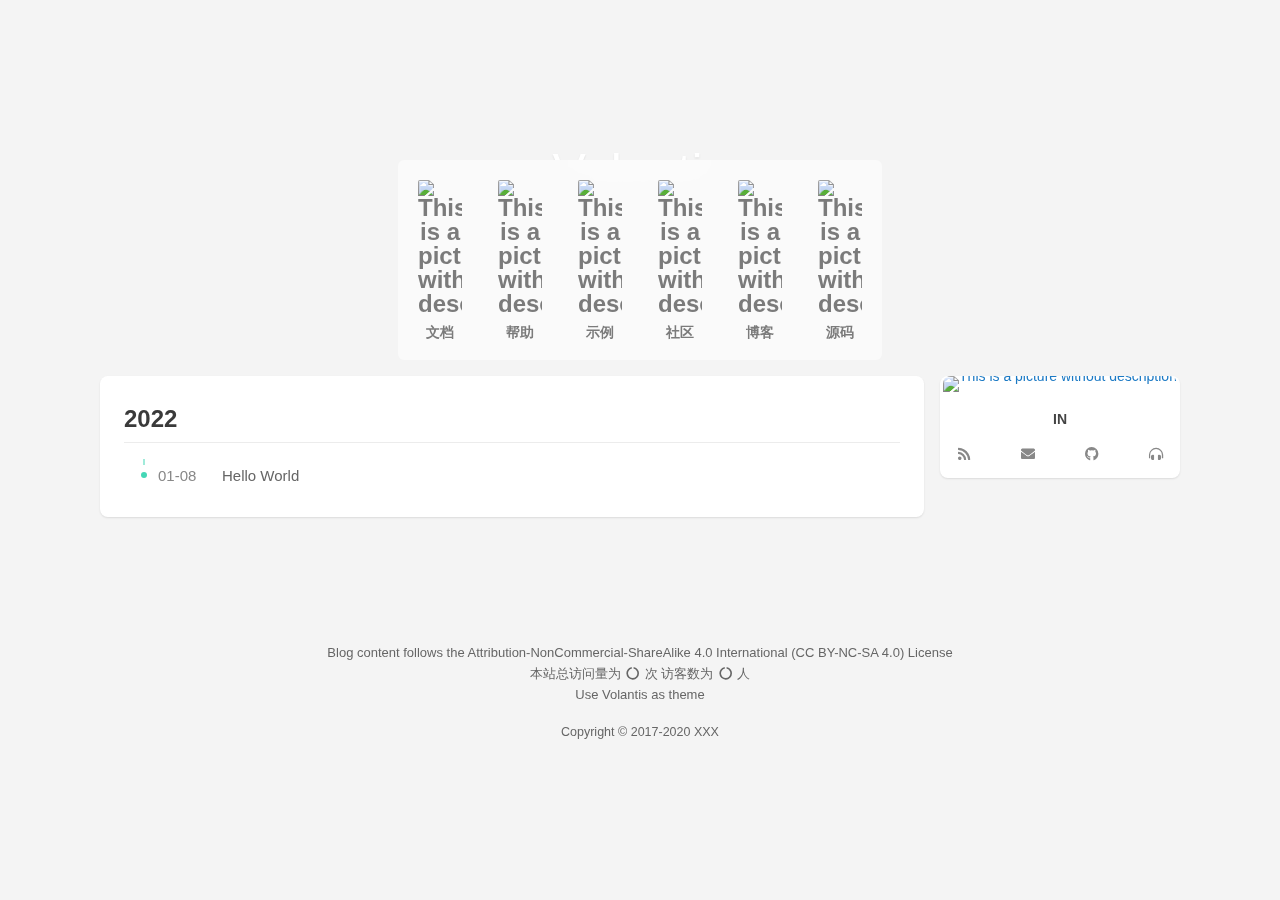
==== archives/index.html @ b6ca7eca "Site updated: 2022-01-08 17:23:21" ====
<!DOCTYPE html>
<html lang="en">
    <head hexo-theme='https://github.com/volantis-x/hexo-theme-volantis/tree/5.0.0-alpha.5'>
  <meta name="generator" content="Hexo 6.0.0">
  <meta charset="utf-8">
  <!-- SEO相关 -->
  <meta name="robots" content="noindex,follow">
  <link rel="canonical" href="http://example.com/archives/"/>
  <!-- 渲染优化 -->
  <meta http-equiv='x-dns-prefetch-control' content='on' />
  <link rel='dns-prefetch' href='https://cdn.jsdelivr.net'>
  <link rel="preconnect" href="https://cdn.jsdelivr.net" crossorigin>
  <meta name="renderer" content="webkit">
  <meta name="force-rendering" content="webkit">
  <meta http-equiv="X-UA-Compatible" content="IE=Edge,chrome=1">
  <meta name="HandheldFriendly" content="True" >
  <meta name="apple-mobile-web-app-capable" content="yes">
  <meta name="viewport" content="width=device-width, initial-scale=1, maximum-scale=5">
  <meta content="IN" name="application-name">
  <meta content="IN" name="apple-mobile-web-app-title">
  <meta content="black-translucent" name="apple-mobile-web-app-status-bar-style">
  <meta content="telephone=no" name="format-detection">
  <link rel="preload" href="/css/style.css?time=1641633797683" as="style">
  <link rel="preload" href="https://cdn.jsdelivr.net/gh/volantis-x/cdn-fonts/VarelaRound/VarelaRound-Regular.ttf" as="font" type="font/ttf" crossorigin="anonymous">
<link rel="preload" href="https://cdn.jsdelivr.net/gh/volantis-x/cdn-fonts/UbuntuMono/UbuntuMono-Regular.ttf" as="font" type="font/ttf" crossorigin="anonymous">

  <!-- 页面元数据 -->
  <title>Archive - IN</title>
  <meta name="keywords" content="null">
  <meta property="og:type" content="website">
<meta property="og:title" content="IN">
<meta property="og:url" content="http://example.com/archives/index.html">
<meta property="og:site_name" content="IN">
<meta property="og:locale" content="en_US">
<meta property="og:image" content="https://cdn.jsdelivr.net/gh/volantis-x/cdn-org/blog/favicon/android-chrome-192x192.png">
<meta property="article:author" content="John Doe">
<meta name="twitter:card" content="summary">
<meta name="twitter:image" content="https://cdn.jsdelivr.net/gh/volantis-x/cdn-org/blog/favicon/android-chrome-192x192.png">
  <!-- feed -->
  <!-- import meta -->
  <!-- link -->
  <!-- import link -->
  <style>
    /* 首屏样式 */
    #safearea {
  display: none;
}
/* 
  * Workaround for Chrome bug, part 1
  * Chunk rendering for all but the first article.
  * /layout/_partial/scripts/content-visibility-scroll-fix.ejs
*/
.post-story + .post-story,
article + article,
.post-wrapper + .post-wrapper {
  content-visibility: auto;
  contain-intrinsic-size: 10px 500px;
}
:root {
  --color-site-body: #f4f4f4;
  --color-site-bg: #f4f4f4;
  --color-site-inner: #fff;
  --color-site-footer: #666;
  --color-card: #fff;
  --color-text: #444;
  --color-block: #f6f6f6;
  --color-inlinecode: #c74f00;
  --color-codeblock: #fff7ea;
  --color-h1: #3a3a3a;
  --color-h2: #3a3a3a;
  --color-h3: #333;
  --color-h4: #444;
  --color-h5: #555;
  --color-h6: #666;
  --color-p: #444;
  --color-list: #666;
  --color-list-hl: #36ac91;
  --color-meta: #888;
  --color-read-bkg: #e0d8c8;
  --color-read-post: #f8f1e2;
}
* {
  box-sizing: border-box;
  -webkit-box-sizing: border-box;
  -moz-box-sizing: border-box;
  outline: none;
  margin: 0;
  padding: 0;
}
html {
  color: var(--color-text);
  width: 100%;
  height: 100%;
  font-family: UbuntuMono, "Varela Round", "PingFang SC", "Microsoft YaHei", Helvetica, Arial, Menlo, Monaco, monospace, sans-serif;
  font-size: 16px;
}
html >::-webkit-scrollbar {
  height: 4px;
  width: 4px;
}
html >::-webkit-scrollbar-track-piece {
  background: transparent;
}
html >::-webkit-scrollbar-thumb {
  background: #44d7b6;
  cursor: pointer;
  border-radius: 2px;
  -webkit-border-radius: 2px;
}
html >::-webkit-scrollbar-thumb:hover {
  background: #ff5722;
}
body {
  background-color: var(--color-site-body);
  text-rendering: optimizelegibility;
  -webkit-tap-highlight-color: rgba(0,0,0,0);
  line-height: 1.6;
  -webkit-text-size-adjust: 100%;
  -ms-text-size-adjust: 100%;
}
body.modal-active {
  overflow: hidden;
}
@media screen and (max-width: 680px) {
  body.modal-active {
    position: fixed;
    top: 0;
    right: 0;
    bottom: 0;
    left: 0;
  }
}
a {
  color: #1b79c4;
  cursor: pointer;
  text-decoration: none;
  transition: all 0.28s ease;
  -webkit-transition: all 0.28s ease;
  -khtml-transition: all 0.28s ease;
  -moz-transition: all 0.28s ease;
  -o-transition: all 0.28s ease;
  -ms-transition: all 0.28s ease;
}
a:hover {
  color: #ff5722;
}
a:active,
a:hover {
  outline: 0;
}
ul,
ol {
  padding-left: 0;
}
ul li,
ol li {
  list-style: none;
}
header {
  display: -webkit-box /* OLD - iOS 6-, Safari 3.1-6 */;
  display: -moz-box /* OLD - Firefox 19- (buggy but mostly works) */;
  display: block;
}
img {
  border: 0;
  background: none;
  max-width: 100%;
}
svg:not(:root) {
  overflow: hidden;
}
hr {
  -moz-box-sizing: content-box;
  box-sizing: content-box;
  -webkit-box-sizing: content-box;
  -moz-box-sizing: content-box;
  height: 0;
  border: 0;
  border-radius: 1px;
  -webkit-border-radius: 1px;
  border-bottom: 1px solid rgba(68,68,68,0.1);
}
button,
input {
  color: inherit;
  font: inherit;
  margin: 0;
}
button {
  overflow: visible;
  text-transform: none;
  -webkit-appearance: button;
  cursor: pointer;
}
@supports (backdrop-filter: blur(20px)) {
  .blur {
    background: rgba(255,255,255,0.9) !important;
    backdrop-filter: saturate(200%) blur(20px);
  }
}
.shadow {
  box-shadow: 0 1px 2px 0px rgba(0,0,0,0.1);
  -webkit-box-shadow: 0 1px 2px 0px rgba(0,0,0,0.1);
}
.shadow.floatable {
  transition: all 0.28s ease;
  -webkit-transition: all 0.28s ease;
  -khtml-transition: all 0.28s ease;
  -moz-transition: all 0.28s ease;
  -o-transition: all 0.28s ease;
  -ms-transition: all 0.28s ease;
}
.shadow.floatable:hover {
  box-shadow: 0 2px 4px 0px rgba(0,0,0,0.1), 0 4px 8px 0px rgba(0,0,0,0.1), 0 8px 16px 0px rgba(0,0,0,0.1);
  -webkit-box-shadow: 0 2px 4px 0px rgba(0,0,0,0.1), 0 4px 8px 0px rgba(0,0,0,0.1), 0 8px 16px 0px rgba(0,0,0,0.1);
}
#l_cover {
  min-height: 64px;
}
.cover-wrapper {
  top: 0;
  left: 0;
  max-width: 100%;
  height: 100vh;
  display: -webkit-box /* OLD - iOS 6-, Safari 3.1-6 */;
  display: -moz-box /* OLD - Firefox 19- (buggy but mostly works) */;
  display: -ms-flexbox /* TWEENER - IE 10 */;
  display: -webkit-flex /* NEW - Chrome */;
  display: flex /* NEW, Spec - Opera 12.1, Firefox 20+ */;
  display: flex;
  flex-wrap: nowrap;
  -webkit-flex-wrap: nowrap;
  -khtml-flex-wrap: nowrap;
  -moz-flex-wrap: nowrap;
  -o-flex-wrap: nowrap;
  -ms-flex-wrap: nowrap;
  -webkit-box-direction: normal;
  -moz-box-direction: normal;
  -webkit-box-orient: vertical;
  -moz-box-orient: vertical;
  -webkit-flex-direction: column;
  -ms-flex-direction: column;
  flex-direction: column;
  align-items: center;
  align-self: center;
  align-content: center;
  color: var(--color-site-inner);
  padding: 0 16px;
  user-select: none;
  -webkit-user-select: none;
  -moz-user-select: none;
  -ms-user-select: none;
  position: relative;
  overflow: hidden;
  margin-bottom: -100px;
}
.cover-wrapper .cover-bg {
  position: absolute;
  width: 100%;
  height: 100%;
  background-position: center;
  background-size: cover;
  -webkit-background-size: cover;
  -moz-background-size: cover;
}
.cover-wrapper .cover-bg.lazyload:not(.loaded) {
  opacity: 0;
  -webkit-opacity: 0;
  -moz-opacity: 0;
}
.cover-wrapper .cover-bg.lazyload.loaded {
  animation-delay: 0s;
  animation-duration: 0.5s;
  animation-fill-mode: forwards;
  animation-timing-function: ease-out;
  animation-name: fadeIn;
}
@-moz-keyframes fadeIn {
  0% {
    opacity: 0;
    -webkit-opacity: 0;
    -moz-opacity: 0;
    filter: blur(12px);
    transform: scale(1.02);
    -webkit-transform: scale(1.02);
    -khtml-transform: scale(1.02);
    -moz-transform: scale(1.02);
    -o-transform: scale(1.02);
    -ms-transform: scale(1.02);
  }
  100% {
    opacity: 1;
    -webkit-opacity: 1;
    -moz-opacity: 1;
  }
}
@-webkit-keyframes fadeIn {
  0% {
    opacity: 0;
    -webkit-opacity: 0;
    -moz-opacity: 0;
    filter: blur(12px);
    transform: scale(1.02);
    -webkit-transform: scale(1.02);
    -khtml-transform: scale(1.02);
    -moz-transform: scale(1.02);
    -o-transform: scale(1.02);
    -ms-transform: scale(1.02);
  }
  100% {
    opacity: 1;
    -webkit-opacity: 1;
    -moz-opacity: 1;
  }
}
@-o-keyframes fadeIn {
  0% {
    opacity: 0;
    -webkit-opacity: 0;
    -moz-opacity: 0;
    filter: blur(12px);
    transform: scale(1.02);
    -webkit-transform: scale(1.02);
    -khtml-transform: scale(1.02);
    -moz-transform: scale(1.02);
    -o-transform: scale(1.02);
    -ms-transform: scale(1.02);
  }
  100% {
    opacity: 1;
    -webkit-opacity: 1;
    -moz-opacity: 1;
  }
}
@keyframes fadeIn {
  0% {
    opacity: 0;
    -webkit-opacity: 0;
    -moz-opacity: 0;
    filter: blur(12px);
    transform: scale(1.02);
    -webkit-transform: scale(1.02);
    -khtml-transform: scale(1.02);
    -moz-transform: scale(1.02);
    -o-transform: scale(1.02);
    -ms-transform: scale(1.02);
  }
  100% {
    opacity: 1;
    -webkit-opacity: 1;
    -moz-opacity: 1;
  }
}
.cover-wrapper .cover-body {
  z-index: 1;
  position: relative;
  width: 100%;
  height: 100%;
}
.cover-wrapper#full {
  height: calc(100vh + 100px);
  padding-bottom: 100px;
}
.cover-wrapper#half {
  max-height: 640px;
  min-height: 400px;
  height: calc(36vh - 64px + 200px);
}
.cover-wrapper #scroll-down {
  width: 100%;
  height: 64px;
  position: absolute;
  bottom: 100px;
  text-align: center;
  cursor: pointer;
}
.cover-wrapper #scroll-down .scroll-down-effects {
  color: #fff;
  font-size: 24px;
  line-height: 64px;
  position: absolute;
  width: 24px;
  left: calc(50% - 12px);
  text-shadow: 0 1px 2px rgba(0,0,0,0.1);
  animation: scroll-down-effect 1.5s infinite;
  -webkit-animation: scroll-down-effect 1.5s infinite;
  -khtml-animation: scroll-down-effect 1.5s infinite;
  -moz-animation: scroll-down-effect 1.5s infinite;
  -o-animation: scroll-down-effect 1.5s infinite;
  -ms-animation: scroll-down-effect 1.5s infinite;
}
@-moz-keyframes scroll-down-effect {
  0% {
    top: 0;
    opacity: 1;
    -webkit-opacity: 1;
    -moz-opacity: 1;
  }
  50% {
    top: -16px;
    opacity: 0.4;
    -webkit-opacity: 0.4;
    -moz-opacity: 0.4;
  }
  100% {
    top: 0;
    opacity: 1;
    -webkit-opacity: 1;
    -moz-opacity: 1;
  }
}
@-webkit-keyframes scroll-down-effect {
  0% {
    top: 0;
    opacity: 1;
    -webkit-opacity: 1;
    -moz-opacity: 1;
  }
  50% {
    top: -16px;
    opacity: 0.4;
    -webkit-opacity: 0.4;
    -moz-opacity: 0.4;
  }
  100% {
    top: 0;
    opacity: 1;
    -webkit-opacity: 1;
    -moz-opacity: 1;
  }
}
@-o-keyframes scroll-down-effect {
  0% {
    top: 0;
    opacity: 1;
    -webkit-opacity: 1;
    -moz-opacity: 1;
  }
  50% {
    top: -16px;
    opacity: 0.4;
    -webkit-opacity: 0.4;
    -moz-opacity: 0.4;
  }
  100% {
    top: 0;
    opacity: 1;
    -webkit-opacity: 1;
    -moz-opacity: 1;
  }
}
@keyframes scroll-down-effect {
  0% {
    top: 0;
    opacity: 1;
    -webkit-opacity: 1;
    -moz-opacity: 1;
  }
  50% {
    top: -16px;
    opacity: 0.4;
    -webkit-opacity: 0.4;
    -moz-opacity: 0.4;
  }
  100% {
    top: 0;
    opacity: 1;
    -webkit-opacity: 1;
    -moz-opacity: 1;
  }
}
.cover-wrapper .cover-body {
  margin-top: 64px;
  margin-bottom: 100px;
}
.cover-wrapper .cover-body,
.cover-wrapper .cover-body .top,
.cover-wrapper .cover-body .bottom {
  display: -webkit-box /* OLD - iOS 6-, Safari 3.1-6 */;
  display: -moz-box /* OLD - Firefox 19- (buggy but mostly works) */;
  display: -ms-flexbox /* TWEENER - IE 10 */;
  display: -webkit-flex /* NEW - Chrome */;
  display: flex /* NEW, Spec - Opera 12.1, Firefox 20+ */;
  display: flex;
  -webkit-box-direction: normal;
  -moz-box-direction: normal;
  -webkit-box-orient: vertical;
  -moz-box-orient: vertical;
  -webkit-flex-direction: column;
  -ms-flex-direction: column;
  flex-direction: column;
  align-items: center;
  justify-content: center;
  -webkit-justify-content: center;
  -khtml-justify-content: center;
  -moz-justify-content: center;
  -o-justify-content: center;
  -ms-justify-content: center;
  max-width: 100%;
}
.cover-wrapper .cover-body .bottom {
  margin-top: 32px;
}
.cover-wrapper .cover-body .title {
  font-family: "Varela Round", "PingFang SC", "Microsoft YaHei", Helvetica, Arial, Helvetica, monospace;
  font-size: 3.125rem;
  line-height: 1.2;
  text-shadow: 0 1px 2px rgba(0,0,0,0.1);
}
.cover-wrapper .cover-body .subtitle {
  font-size: 20px;
}
.cover-wrapper .cover-body .logo {
  max-height: 120px;
  max-width: calc(100% - 4 * 16px);
}
@media screen and (min-height: 1024px) {
  .cover-wrapper .cover-body .title {
    font-size: 3rem;
  }
  .cover-wrapper .cover-body .subtitle {
    font-size: 1.05rem;
  }
  .cover-wrapper .cover-body .logo {
    max-height: 150px;
  }
}
.cover-wrapper .cover-body .m_search {
  position: relative;
  max-width: calc(100% - 16px);
  width: 320px;
  vertical-align: middle;
}
.cover-wrapper .cover-body .m_search .form {
  position: relative;
  display: -webkit-box /* OLD - iOS 6-, Safari 3.1-6 */;
  display: -moz-box /* OLD - Firefox 19- (buggy but mostly works) */;
  display: block;
  width: 100%;
}
.cover-wrapper .cover-body .m_search .icon,
.cover-wrapper .cover-body .m_search .input {
  transition: all 0.28s ease;
  -webkit-transition: all 0.28s ease;
  -khtml-transition: all 0.28s ease;
  -moz-transition: all 0.28s ease;
  -o-transition: all 0.28s ease;
  -ms-transition: all 0.28s ease;
}
.cover-wrapper .cover-body .m_search .icon {
  position: absolute;
  display: -webkit-box /* OLD - iOS 6-, Safari 3.1-6 */;
  display: -moz-box /* OLD - Firefox 19- (buggy but mostly works) */;
  display: block;
  line-height: 2.5rem;
  width: 32px;
  top: 0;
  left: 5px;
  color: rgba(68,68,68,0.75);
}
.cover-wrapper .cover-body .m_search .input {
  display: -webkit-box /* OLD - iOS 6-, Safari 3.1-6 */;
  display: -moz-box /* OLD - Firefox 19- (buggy but mostly works) */;
  display: block;
  height: 2.5rem;
  width: 100%;
  box-shadow: none;
  -webkit-box-shadow: none;
  box-sizing: border-box;
  -webkit-box-sizing: border-box;
  -moz-box-sizing: border-box;
  font-size: 0.875rem;
  -webkit-appearance: none;
  padding-left: 36px;
  border-radius: 1.4rem;
  -webkit-border-radius: 1.4rem;
  background: rgba(255,255,255,0.6);
  backdrop-filter: blur(10px);
  border: none;
  color: var(--color-text);
}
@media screen and (max-width: 500px) {
  .cover-wrapper .cover-body .m_search .input {
    padding-left: 36px;
  }
}
.cover-wrapper .cover-body .m_search .input:hover {
  background: rgba(255,255,255,0.8);
}
.cover-wrapper .cover-body .m_search .input:focus {
  background: #fff;
}
.cover-wrapper .list-h {
  display: -webkit-box /* OLD - iOS 6-, Safari 3.1-6 */;
  display: -moz-box /* OLD - Firefox 19- (buggy but mostly works) */;
  display: -ms-flexbox /* TWEENER - IE 10 */;
  display: -webkit-flex /* NEW - Chrome */;
  display: flex /* NEW, Spec - Opera 12.1, Firefox 20+ */;
  display: flex;
  -webkit-box-direction: normal;
  -moz-box-direction: normal;
  -webkit-box-orient: horizontal;
  -moz-box-orient: horizontal;
  -webkit-flex-direction: row;
  -ms-flex-direction: row;
  flex-direction: row;
  flex-wrap: wrap;
  -webkit-flex-wrap: wrap;
  -khtml-flex-wrap: wrap;
  -moz-flex-wrap: wrap;
  -o-flex-wrap: wrap;
  -ms-flex-wrap: wrap;
  align-items: stretch;
  border-radius: 4px;
  -webkit-border-radius: 4px;
  user-select: none;
  -webkit-user-select: none;
  -moz-user-select: none;
  -ms-user-select: none;
}
.cover-wrapper .list-h a {
  -webkit-box-flex: 1;
  -moz-box-flex: 1;
  -webkit-flex: 1 0;
  -ms-flex: 1 0;
  flex: 1 0;
  display: -webkit-box /* OLD - iOS 6-, Safari 3.1-6 */;
  display: -moz-box /* OLD - Firefox 19- (buggy but mostly works) */;
  display: -ms-flexbox /* TWEENER - IE 10 */;
  display: -webkit-flex /* NEW - Chrome */;
  display: flex /* NEW, Spec - Opera 12.1, Firefox 20+ */;
  display: flex;
  font-weight: 600;
}
.cover-wrapper .list-h a img {
  display: -webkit-box /* OLD - iOS 6-, Safari 3.1-6 */;
  display: -moz-box /* OLD - Firefox 19- (buggy but mostly works) */;
  display: block;
  border-radius: 2px;
  -webkit-border-radius: 2px;
  margin: 4px;
  min-width: 40px;
  max-width: 44px;
}
@media screen and (max-width: 768px) {
  .cover-wrapper .list-h a img {
    min-width: 36px;
    max-width: 40px;
  }
}
@media screen and (max-width: 500px) {
  .cover-wrapper .list-h a img {
    margin: 2px 4px;
    min-width: 32px;
    max-width: 36px;
  }
}
@media screen and (max-width: 375px) {
  .cover-wrapper .list-h a img {
    min-width: 28px;
    max-width: 32px;
  }
}
.cover-wrapper {
  max-width: 100%;
}
.cover-wrapper.search .bottom .menu {
  margin-top: 16px;
}
.cover-wrapper.search .bottom .menu .list-h a {
  white-space: nowrap;
  -webkit-box-direction: normal;
  -moz-box-direction: normal;
  -webkit-box-orient: horizontal;
  -moz-box-orient: horizontal;
  -webkit-flex-direction: row;
  -ms-flex-direction: row;
  flex-direction: row;
  align-items: baseline;
  padding: 2px;
  margin: 4px;
  color: var(--color-site-inner);
  opacity: 0.75;
  -webkit-opacity: 0.75;
  -moz-opacity: 0.75;
  text-shadow: 0 1px 2px rgba(0,0,0,0.05);
  border-bottom: 2px solid transparent;
}
.cover-wrapper.search .bottom .menu .list-h a i {
  margin-right: 4px;
}
.cover-wrapper.search .bottom .menu .list-h a p {
  font-size: 0.9375rem;
}
.cover-wrapper.search .bottom .menu .list-h a:hover,
.cover-wrapper.search .bottom .menu .list-h a.active,
.cover-wrapper.search .bottom .menu .list-h a:active {
  opacity: 1;
  -webkit-opacity: 1;
  -moz-opacity: 1;
  border-bottom: 2px solid var(--color-site-inner);
}
.cover-wrapper.dock .menu,
.cover-wrapper.featured .menu,
.cover-wrapper.focus .menu {
  border-radius: 6px;
  -webkit-border-radius: 6px;
}
.cover-wrapper.dock .menu .list-h a,
.cover-wrapper.featured .menu .list-h a,
.cover-wrapper.focus .menu .list-h a {
  -webkit-box-direction: normal;
  -moz-box-direction: normal;
  -webkit-box-orient: vertical;
  -moz-box-orient: vertical;
  -webkit-flex-direction: column;
  -ms-flex-direction: column;
  flex-direction: column;
  align-items: center;
  padding: 12px;
  line-height: 24px;
  border-radius: 4px;
  -webkit-border-radius: 4px;
  border-bottom: none;
  text-align: center;
  align-content: flex-end;
  color: rgba(68,68,68,0.7);
  font-size: 1.5rem;
}
@media screen and (max-width: 500px) {
  .cover-wrapper.dock .menu .list-h a,
  .cover-wrapper.featured .menu .list-h a,
  .cover-wrapper.focus .menu .list-h a {
    padding: 12px 8px;
  }
}
.cover-wrapper.dock .menu .list-h a i,
.cover-wrapper.featured .menu .list-h a i,
.cover-wrapper.focus .menu .list-h a i {
  margin: 8px;
}
.cover-wrapper.dock .menu .list-h a p,
.cover-wrapper.featured .menu .list-h a p,
.cover-wrapper.focus .menu .list-h a p {
  font-size: 0.875rem;
}
.cover-wrapper.dock .menu .list-h a.active,
.cover-wrapper.featured .menu .list-h a.active,
.cover-wrapper.focus .menu .list-h a.active {
  background: var(--color-card);
  backdrop-filter: none;
}
.cover-wrapper.dock .menu .list-h a.active i,
.cover-wrapper.featured .menu .list-h a.active i,
.cover-wrapper.focus .menu .list-h a.active i,
.cover-wrapper.dock .menu .list-h a.active i+p,
.cover-wrapper.featured .menu .list-h a.active i+p,
.cover-wrapper.focus .menu .list-h a.active i+p {
  color: #44d7b6;
}
.cover-wrapper.dock .menu .list-h a.active img+p,
.cover-wrapper.featured .menu .list-h a.active img+p,
.cover-wrapper.focus .menu .list-h a.active img+p {
  color: var(--color-text);
}
.cover-wrapper.dock .menu .list-h a:hover,
.cover-wrapper.featured .menu .list-h a:hover,
.cover-wrapper.focus .menu .list-h a:hover {
  background: var(--color-card);
}
.cover-wrapper.dock .top {
  margin-bottom: 48px;
}
.cover-wrapper.dock .menu {
  background: rgba(255,255,255,0.5);
  position: absolute;
  bottom: 0;
  max-width: 100%;
}
.cover-wrapper.dock .menu .list-h {
  flex-wrap: nowrap;
  -webkit-flex-wrap: nowrap;
  -khtml-flex-wrap: nowrap;
  -moz-flex-wrap: nowrap;
  -o-flex-wrap: nowrap;
  -ms-flex-wrap: nowrap;
  margin: 4px;
}
.cover-wrapper.dock .menu .list-h a+a {
  margin-left: 4px;
}
@media screen and (max-width: 500px) {
  .cover-wrapper.dock .menu .list-h {
    overflow-x: scroll;
  }
  .cover-wrapper.dock .menu .list-h::-webkit-scrollbar {
    height: 0;
    width: 0;
  }
  .cover-wrapper.dock .menu .list-h::-webkit-scrollbar-track-piece {
    background: transparent;
  }
  .cover-wrapper.dock .menu .list-h::-webkit-scrollbar-thumb {
    background: #44d7b6;
    cursor: pointer;
    border-radius: 0;
    -webkit-border-radius: 0;
  }
  .cover-wrapper.dock .menu .list-h::-webkit-scrollbar-thumb:hover {
    background: #ff5722;
  }
}
@supports (backdrop-filter: blur(20px)) {
  .cover-wrapper.dock .menu {
    background: rgba(255,255,255,0.5);
    backdrop-filter: saturate(200%) blur(20px);
  }
}
@font-face {
  font-family: 'UbuntuMono';
  src: url("https://cdn.jsdelivr.net/gh/volantis-x/cdn-fonts/UbuntuMono/UbuntuMono-Regular.ttf");
  font-weight: 'normal';
  font-style: 'normal';
  font-display: swap;
}
@font-face {
  font-family: 'Varela Round';
  src: url("https://cdn.jsdelivr.net/gh/volantis-x/cdn-fonts/VarelaRound/VarelaRound-Regular.ttf");
  font-weight: 'normal';
  font-style: 'normal';
  font-display: swap;
}
.l_header {
  position: fixed;
  z-index: 1000;
  top: 0;
  width: 100%;
  height: 64px;
  background: var(--color-card);
  box-shadow: 0 1px 2px 0px rgba(0,0,0,0.1);
  -webkit-box-shadow: 0 1px 2px 0px rgba(0,0,0,0.1);
}
.l_header.auto {
  transition: opacity 0.4s ease;
  -webkit-transition: opacity 0.4s ease;
  -khtml-transition: opacity 0.4s ease;
  -moz-transition: opacity 0.4s ease;
  -o-transition: opacity 0.4s ease;
  -ms-transition: opacity 0.4s ease;
  visibility: hidden;
}
.l_header.auto.show {
  opacity: 1 !important;
  -webkit-opacity: 1 !important;
  -moz-opacity: 1 !important;
  visibility: visible;
}
.l_header .container {
  margin-left: 16px;
  margin-right: 16px;
}
.l_header #wrapper {
  height: 100%;
  user-select: none;
  -webkit-user-select: none;
  -moz-user-select: none;
  -ms-user-select: none;
}
.l_header #wrapper .nav-main,
.l_header #wrapper .nav-sub {
  display: -webkit-box /* OLD - iOS 6-, Safari 3.1-6 */;
  display: -moz-box /* OLD - Firefox 19- (buggy but mostly works) */;
  display: -ms-flexbox /* TWEENER - IE 10 */;
  display: -webkit-flex /* NEW - Chrome */;
  display: flex /* NEW, Spec - Opera 12.1, Firefox 20+ */;
  display: flex;
  flex-wrap: nowrap;
  -webkit-flex-wrap: nowrap;
  -khtml-flex-wrap: nowrap;
  -moz-flex-wrap: nowrap;
  -o-flex-wrap: nowrap;
  -ms-flex-wrap: nowrap;
  justify-content: space-between;
  -webkit-justify-content: space-between;
  -khtml-justify-content: space-between;
  -moz-justify-content: space-between;
  -o-justify-content: space-between;
  -ms-justify-content: space-between;
  align-items: center;
}
.l_header #wrapper .nav-main {
  transition: all 0.28s ease;
  -webkit-transition: all 0.28s ease;
  -khtml-transition: all 0.28s ease;
  -moz-transition: all 0.28s ease;
  -o-transition: all 0.28s ease;
  -ms-transition: all 0.28s ease;
}
.l_header #wrapper.sub .nav-main {
  transform: translateY(-64px);
  -webkit-transform: translateY(-64px);
  -khtml-transform: translateY(-64px);
  -moz-transform: translateY(-64px);
  -o-transform: translateY(-64px);
  -ms-transform: translateY(-64px);
}
.l_header #wrapper .nav-sub {
  transition: all 0.28s ease;
  -webkit-transition: all 0.28s ease;
  -khtml-transition: all 0.28s ease;
  -moz-transition: all 0.28s ease;
  -o-transition: all 0.28s ease;
  -ms-transition: all 0.28s ease;
  opacity: 0;
  -webkit-opacity: 0;
  -moz-opacity: 0;
  height: 64px;
  width: calc(100% - 2 * 16px);
  position: absolute;
}
.l_header #wrapper .nav-sub ::-webkit-scrollbar {
  display: -webkit-box /* OLD - iOS 6-, Safari 3.1-6 */;
  display: -moz-box /* OLD - Firefox 19- (buggy but mostly works) */;
  display: none;
}
@media screen and (min-width: 2048px) {
  .l_header #wrapper .nav-sub {
    max-width: 55vw;
    margin: auto;
  }
}
.l_header #wrapper.sub .nav-sub {
  opacity: 1;
  -webkit-opacity: 1;
  -moz-opacity: 1;
}
.l_header #wrapper .title {
  position: relative;
  color: var(--color-text);
  padding-left: 24px;
  max-height: 64px;
}
.l_header #wrapper .nav-main .title {
  white-space: nowrap;
  overflow: hidden;
  text-overflow: ellipsis;
  flex-shrink: 0;
  line-height: 64px;
  padding: 0 24px;
  font-size: 1.25rem;
  font-family: "Varela Round", "PingFang SC", "Microsoft YaHei", Helvetica, Arial, Helvetica, monospace;
}
.l_header #wrapper .nav-main .title img {
  height: 64px;
}
.l_header .nav-sub {
  max-width: 1080px;
  margin: auto;
}
.l_header .nav-sub .title {
  font-weight: bold;
  font-family: UbuntuMono, "Varela Round", "PingFang SC", "Microsoft YaHei", Helvetica, Arial, Menlo, Monaco, monospace, sans-serif;
  line-height: 1.2;
  max-height: 64px;
  white-space: normal;
  flex-shrink: 1;
}
.l_header .switcher {
  display: -webkit-box /* OLD - iOS 6-, Safari 3.1-6 */;
  display: -moz-box /* OLD - Firefox 19- (buggy but mostly works) */;
  display: none;
  line-height: 64px;
  align-items: center;
}
.l_header .switcher .s-toc {
  display: -webkit-box /* OLD - iOS 6-, Safari 3.1-6 */;
  display: -moz-box /* OLD - Firefox 19- (buggy but mostly works) */;
  display: none;
}
@media screen and (max-width: 768px) {
  .l_header .switcher .s-toc {
    display: -webkit-box /* OLD - iOS 6-, Safari 3.1-6 */;
    display: -moz-box /* OLD - Firefox 19- (buggy but mostly works) */;
    display: -ms-flexbox /* TWEENER - IE 10 */;
    display: -webkit-flex /* NEW - Chrome */;
    display: flex /* NEW, Spec - Opera 12.1, Firefox 20+ */;
    display: flex;
  }
}
.l_header .switcher >li {
  height: 48px;
  transition: all 0.28s ease;
  -webkit-transition: all 0.28s ease;
  -khtml-transition: all 0.28s ease;
  -moz-transition: all 0.28s ease;
  -o-transition: all 0.28s ease;
  -ms-transition: all 0.28s ease;
  margin: 2px;
}
@media screen and (max-width: 500px) {
  .l_header .switcher >li {
    margin: 0 1px;
    height: 48px;
  }
}
.l_header .switcher >li >a {
  display: -webkit-box /* OLD - iOS 6-, Safari 3.1-6 */;
  display: -moz-box /* OLD - Firefox 19- (buggy but mostly works) */;
  display: -ms-flexbox /* TWEENER - IE 10 */;
  display: -webkit-flex /* NEW - Chrome */;
  display: flex /* NEW, Spec - Opera 12.1, Firefox 20+ */;
  display: flex;
  justify-content: center;
  -webkit-justify-content: center;
  -khtml-justify-content: center;
  -moz-justify-content: center;
  -o-justify-content: center;
  -ms-justify-content: center;
  align-items: center;
  width: 48px;
  height: 48px;
  padding: 0.85em 1.1em;
  border-radius: 100px;
  -webkit-border-radius: 100px;
  border: none;
  transition: all 0.28s ease;
  -webkit-transition: all 0.28s ease;
  -khtml-transition: all 0.28s ease;
  -moz-transition: all 0.28s ease;
  -o-transition: all 0.28s ease;
  -ms-transition: all 0.28s ease;
  color: #44d7b6;
}
.l_header .switcher >li >a:hover {
  border: none;
}
.l_header .switcher >li >a.active,
.l_header .switcher >li >a:active {
  border: none;
  background: var(--color-site-bg);
}
@media screen and (max-width: 500px) {
  .l_header .switcher >li >a {
    width: 36px;
    height: 48px;
  }
}
.l_header .nav-sub .switcher {
  display: -webkit-box /* OLD - iOS 6-, Safari 3.1-6 */;
  display: -moz-box /* OLD - Firefox 19- (buggy but mostly works) */;
  display: -ms-flexbox /* TWEENER - IE 10 */;
  display: -webkit-flex /* NEW - Chrome */;
  display: flex /* NEW, Spec - Opera 12.1, Firefox 20+ */;
  display: flex;
}
.l_header .m_search {
  display: -webkit-box /* OLD - iOS 6-, Safari 3.1-6 */;
  display: -moz-box /* OLD - Firefox 19- (buggy but mostly works) */;
  display: -ms-flexbox /* TWEENER - IE 10 */;
  display: -webkit-flex /* NEW - Chrome */;
  display: flex /* NEW, Spec - Opera 12.1, Firefox 20+ */;
  display: flex;
  height: 64px;
  width: 240px;
  transition: all 0.28s ease;
  -webkit-transition: all 0.28s ease;
  -khtml-transition: all 0.28s ease;
  -moz-transition: all 0.28s ease;
  -o-transition: all 0.28s ease;
  -ms-transition: all 0.28s ease;
}
@media screen and (max-width: 1024px) {
  .l_header .m_search {
    width: 44px;
    min-width: 44px;
  }
  .l_header .m_search input::placeholder {
    opacity: 0;
    -webkit-opacity: 0;
    -moz-opacity: 0;
  }
  .l_header .m_search:hover {
    width: 240px;
  }
  .l_header .m_search:hover input::placeholder {
    opacity: 1;
    -webkit-opacity: 1;
    -moz-opacity: 1;
  }
}
@media screen and (min-width: 500px) {
  .l_header .m_search:hover .input {
    width: 100%;
  }
  .l_header .m_search:hover .input::placeholder {
    opacity: 1;
    -webkit-opacity: 1;
    -moz-opacity: 1;
  }
}
@media screen and (max-width: 500px) {
  .l_header .m_search {
    min-width: 0;
  }
  .l_header .m_search input::placeholder {
    opacity: 1;
    -webkit-opacity: 1;
    -moz-opacity: 1;
  }
}
.l_header .m_search .form {
  position: relative;
  display: -webkit-box /* OLD - iOS 6-, Safari 3.1-6 */;
  display: -moz-box /* OLD - Firefox 19- (buggy but mostly works) */;
  display: -ms-flexbox /* TWEENER - IE 10 */;
  display: -webkit-flex /* NEW - Chrome */;
  display: flex /* NEW, Spec - Opera 12.1, Firefox 20+ */;
  display: flex;
  width: 100%;
  align-items: center;
}
.l_header .m_search .icon {
  position: absolute;
  width: 36px;
  left: 5px;
  color: var(--color-meta);
}
@media screen and (max-width: 500px) {
  .l_header .m_search .icon {
    display: -webkit-box /* OLD - iOS 6-, Safari 3.1-6 */;
    display: -moz-box /* OLD - Firefox 19- (buggy but mostly works) */;
    display: none;
  }
}
.l_header .m_search .input {
  display: -webkit-box /* OLD - iOS 6-, Safari 3.1-6 */;
  display: -moz-box /* OLD - Firefox 19- (buggy but mostly works) */;
  display: block;
  padding-top: 8px;
  padding-bottom: 8px;
  line-height: 1.3;
  width: 100%;
  color: var(--color-text);
  background: #fafafa;
  box-shadow: none;
  -webkit-box-shadow: none;
  box-sizing: border-box;
  -webkit-box-sizing: border-box;
  -moz-box-sizing: border-box;
  padding-left: 40px;
  font-size: 0.875rem;
  border-radius: 8px;
  -webkit-border-radius: 8px;
  border: none;
  transition: all 0.28s ease;
  -webkit-transition: all 0.28s ease;
  -khtml-transition: all 0.28s ease;
  -moz-transition: all 0.28s ease;
  -o-transition: all 0.28s ease;
  -ms-transition: all 0.28s ease;
}
@media screen and (min-width: 500px) {
  .l_header .m_search .input:focus {
    box-shadow: 0 4px 8px 0px rgba(0,0,0,0.1);
    -webkit-box-shadow: 0 4px 8px 0px rgba(0,0,0,0.1);
  }
}
@media screen and (max-width: 500px) {
  .l_header .m_search .input {
    background: var(--color-block);
    padding-left: 8px;
    border: none;
  }
  .l_header .m_search .input:hover,
  .l_header .m_search .input:focus {
    border: none;
  }
}
@media (max-width: 500px) {
  .l_header .m_search {
    left: 0;
    width: 0;
    overflow: hidden;
    position: absolute;
    background: #fff;
    transition: all 0.28s ease;
    -webkit-transition: all 0.28s ease;
    -khtml-transition: all 0.28s ease;
    -moz-transition: all 0.28s ease;
    -o-transition: all 0.28s ease;
    -ms-transition: all 0.28s ease;
  }
  .l_header .m_search .input {
    border-radius: 32px;
    -webkit-border-radius: 32px;
    margin-left: 16px;
    padding-left: 16px;
  }
  .l_header.z_search-open .m_search {
    width: 100%;
  }
  .l_header.z_search-open .m_search .input {
    width: calc(100% - 120px);
  }
}
ul.m-pc >li>a {
  color: inherit;
  border-bottom: 2px solid transparent;
}
ul.m-pc >li>a:active,
ul.m-pc >li>a.active {
  border-bottom: 2px solid #44d7b6;
}
ul.m-pc li:hover >ul.list-v,
ul.list-v li:hover >ul.list-v {
  display: -webkit-box /* OLD - iOS 6-, Safari 3.1-6 */;
  display: -moz-box /* OLD - Firefox 19- (buggy but mostly works) */;
  display: block;
}
ul.nav-list-h {
  display: -webkit-box /* OLD - iOS 6-, Safari 3.1-6 */;
  display: -moz-box /* OLD - Firefox 19- (buggy but mostly works) */;
  display: -ms-flexbox /* TWEENER - IE 10 */;
  display: -webkit-flex /* NEW - Chrome */;
  display: flex /* NEW, Spec - Opera 12.1, Firefox 20+ */;
  display: flex;
  align-items: stretch;
}
ul.nav-list-h>li {
  position: relative;
  justify-content: center;
  -webkit-justify-content: center;
  -khtml-justify-content: center;
  -moz-justify-content: center;
  -o-justify-content: center;
  -ms-justify-content: center;
  height: 100%;
  line-height: 2.4;
  border-radius: 4px;
  -webkit-border-radius: 4px;
}
ul.nav-list-h>li >a {
  -webkit-font-smoothing: antialiased;
  -moz-osx-font-smoothing: grayscale;
  font-weight: 600;
}
ul.list-v {
  z-index: 1;
  display: -webkit-box /* OLD - iOS 6-, Safari 3.1-6 */;
  display: -moz-box /* OLD - Firefox 19- (buggy but mostly works) */;
  display: none;
  position: absolute;
  background: var(--color-card);
  box-shadow: 0 2px 4px 0px rgba(0,0,0,0.08), 0 4px 8px 0px rgba(0,0,0,0.08), 0 8px 16px 0px rgba(0,0,0,0.08);
  -webkit-box-shadow: 0 2px 4px 0px rgba(0,0,0,0.08), 0 4px 8px 0px rgba(0,0,0,0.08), 0 8px 16px 0px rgba(0,0,0,0.08);
  margin-top: -6px;
  border-radius: 4px;
  -webkit-border-radius: 4px;
  padding: 8px 0;
}
ul.list-v.show {
  display: -webkit-box /* OLD - iOS 6-, Safari 3.1-6 */;
  display: -moz-box /* OLD - Firefox 19- (buggy but mostly works) */;
  display: block;
}
ul.list-v hr {
  margin-top: 8px;
  margin-bottom: 8px;
}
ul.list-v >li {
  white-space: nowrap;
  word-break: keep-all;
}
ul.list-v >li.header {
  font-size: 0.78125rem;
  font-weight: bold;
  line-height: 2em;
  color: var(--color-meta);
  margin: 8px 16px 4px;
}
ul.list-v >li.header i {
  margin-right: 8px;
}
ul.list-v >li ul {
  margin-left: 0;
  display: -webkit-box /* OLD - iOS 6-, Safari 3.1-6 */;
  display: -moz-box /* OLD - Firefox 19- (buggy but mostly works) */;
  display: none;
  margin-top: -40px;
}
ul.list-v .aplayer-container {
  min-height: 64px;
  padding: 6px 16px;
}
ul.list-v >li>a {
  transition: all 0.28s ease;
  -webkit-transition: all 0.28s ease;
  -khtml-transition: all 0.28s ease;
  -moz-transition: all 0.28s ease;
  -o-transition: all 0.28s ease;
  -ms-transition: all 0.28s ease;
  display: -webkit-box /* OLD - iOS 6-, Safari 3.1-6 */;
  display: -moz-box /* OLD - Firefox 19- (buggy but mostly works) */;
  display: block;
  color: var(--color-list);
  font-size: 0.875rem;
  font-weight: bold;
  line-height: 36px;
  padding: 0 20px 0 16px;
  text-overflow: ellipsis;
  margin: 0 4px;
  border-radius: 4px;
  -webkit-border-radius: 4px;
}
@media screen and (max-width: 1024px) {
  ul.list-v >li>a {
    line-height: 40px;
  }
}
ul.list-v >li>a >i {
  margin-right: 8px;
}
ul.list-v >li>a:active,
ul.list-v >li>a.active {
  color: var(--color-list-hl);
}
ul.list-v >li>a:hover {
  color: var(--color-list-hl);
  background: var(--color-site-bg);
}
.l_header .menu >ul>li>a {
  display: -webkit-box /* OLD - iOS 6-, Safari 3.1-6 */;
  display: -moz-box /* OLD - Firefox 19- (buggy but mostly works) */;
  display: block;
  padding: 0 8px;
}
.l_header .menu >ul>li>a >i {
  margin-right: 4px;
}
.l_header ul.nav-list-h>li {
  color: var(--color-list);
  line-height: 64px;
}
.l_header ul.nav-list-h>li >a {
  max-height: 64px;
  overflow: hidden;
  color: inherit;
}
.l_header ul.nav-list-h>li >a:active,
.l_header ul.nav-list-h>li >a.active {
  color: #44d7b6;
}
.l_header ul.nav-list-h>li:hover>a {
  color: var(--color-list-hl);
}
.l_header ul.nav-list-h>li i.music {
  animation: rotate-effect 1.5s linear infinite;
  -webkit-animation: rotate-effect 1.5s linear infinite;
  -khtml-animation: rotate-effect 1.5s linear infinite;
  -moz-animation: rotate-effect 1.5s linear infinite;
  -o-animation: rotate-effect 1.5s linear infinite;
  -ms-animation: rotate-effect 1.5s linear infinite;
}
@-moz-keyframes rotate-effect {
  0% {
    transform: rotate(0);
    -webkit-transform: rotate(0);
    -khtml-transform: rotate(0);
    -moz-transform: rotate(0);
    -o-transform: rotate(0);
    -ms-transform: rotate(0);
  }
  25% {
    transform: rotate(90deg);
    -webkit-transform: rotate(90deg);
    -khtml-transform: rotate(90deg);
    -moz-transform: rotate(90deg);
    -o-transform: rotate(90deg);
    -ms-transform: rotate(90deg);
  }
  50% {
    transform: rotate(180deg);
    -webkit-transform: rotate(180deg);
    -khtml-transform: rotate(180deg);
    -moz-transform: rotate(180deg);
    -o-transform: rotate(180deg);
    -ms-transform: rotate(180deg);
  }
  75% {
    transform: rotate(270deg);
    -webkit-transform: rotate(270deg);
    -khtml-transform: rotate(270deg);
    -moz-transform: rotate(270deg);
    -o-transform: rotate(270deg);
    -ms-transform: rotate(270deg);
  }
  100% {
    transform: rotate(360deg);
    -webkit-transform: rotate(360deg);
    -khtml-transform: rotate(360deg);
    -moz-transform: rotate(360deg);
    -o-transform: rotate(360deg);
    -ms-transform: rotate(360deg);
  }
}
@-webkit-keyframes rotate-effect {
  0% {
    transform: rotate(0);
    -webkit-transform: rotate(0);
    -khtml-transform: rotate(0);
    -moz-transform: rotate(0);
    -o-transform: rotate(0);
    -ms-transform: rotate(0);
  }
  25% {
    transform: rotate(90deg);
    -webkit-transform: rotate(90deg);
    -khtml-transform: rotate(90deg);
    -moz-transform: rotate(90deg);
    -o-transform: rotate(90deg);
    -ms-transform: rotate(90deg);
  }
  50% {
    transform: rotate(180deg);
    -webkit-transform: rotate(180deg);
    -khtml-transform: rotate(180deg);
    -moz-transform: rotate(180deg);
    -o-transform: rotate(180deg);
    -ms-transform: rotate(180deg);
  }
  75% {
    transform: rotate(270deg);
    -webkit-transform: rotate(270deg);
    -khtml-transform: rotate(270deg);
    -moz-transform: rotate(270deg);
    -o-transform: rotate(270deg);
    -ms-transform: rotate(270deg);
  }
  100% {
    transform: rotate(360deg);
    -webkit-transform: rotate(360deg);
    -khtml-transform: rotate(360deg);
    -moz-transform: rotate(360deg);
    -o-transform: rotate(360deg);
    -ms-transform: rotate(360deg);
  }
}
@-o-keyframes rotate-effect {
  0% {
    transform: rotate(0);
    -webkit-transform: rotate(0);
    -khtml-transform: rotate(0);
    -moz-transform: rotate(0);
    -o-transform: rotate(0);
    -ms-transform: rotate(0);
  }
  25% {
    transform: rotate(90deg);
    -webkit-transform: rotate(90deg);
    -khtml-transform: rotate(90deg);
    -moz-transform: rotate(90deg);
    -o-transform: rotate(90deg);
    -ms-transform: rotate(90deg);
  }
  50% {
    transform: rotate(180deg);
    -webkit-transform: rotate(180deg);
    -khtml-transform: rotate(180deg);
    -moz-transform: rotate(180deg);
    -o-transform: rotate(180deg);
    -ms-transform: rotate(180deg);
  }
  75% {
    transform: rotate(270deg);
    -webkit-transform: rotate(270deg);
    -khtml-transform: rotate(270deg);
    -moz-transform: rotate(270deg);
    -o-transform: rotate(270deg);
    -ms-transform: rotate(270deg);
  }
  100% {
    transform: rotate(360deg);
    -webkit-transform: rotate(360deg);
    -khtml-transform: rotate(360deg);
    -moz-transform: rotate(360deg);
    -o-transform: rotate(360deg);
    -ms-transform: rotate(360deg);
  }
}
@keyframes rotate-effect {
  0% {
    transform: rotate(0);
    -webkit-transform: rotate(0);
    -khtml-transform: rotate(0);
    -moz-transform: rotate(0);
    -o-transform: rotate(0);
    -ms-transform: rotate(0);
  }
  25% {
    transform: rotate(90deg);
    -webkit-transform: rotate(90deg);
    -khtml-transform: rotate(90deg);
    -moz-transform: rotate(90deg);
    -o-transform: rotate(90deg);
    -ms-transform: rotate(90deg);
  }
  50% {
    transform: rotate(180deg);
    -webkit-transform: rotate(180deg);
    -khtml-transform: rotate(180deg);
    -moz-transform: rotate(180deg);
    -o-transform: rotate(180deg);
    -ms-transform: rotate(180deg);
  }
  75% {
    transform: rotate(270deg);
    -webkit-transform: rotate(270deg);
    -khtml-transform: rotate(270deg);
    -moz-transform: rotate(270deg);
    -o-transform: rotate(270deg);
    -ms-transform: rotate(270deg);
  }
  100% {
    transform: rotate(360deg);
    -webkit-transform: rotate(360deg);
    -khtml-transform: rotate(360deg);
    -moz-transform: rotate(360deg);
    -o-transform: rotate(360deg);
    -ms-transform: rotate(360deg);
  }
}
.menu-phone li ul.list-v {
  right: calc(100% - 0.5 * 16px);
}
.menu-phone li ul.list-v ul {
  right: calc(100% - 0.5 * 16px);
}
#wrapper {
  max-width: 1080px;
  margin: auto;
}
@media screen and (min-width: 2048px) {
  #wrapper {
    max-width: 55vw;
  }
}
#wrapper .menu {
  -webkit-box-flex: 1;
  -moz-box-flex: 1;
  -webkit-flex: 1 1;
  -ms-flex: 1 1;
  flex: 1 1;
  margin: 0 16px 0 0;
}
#wrapper .menu .list-v ul {
  left: calc(100% - 0.5 * 16px);
}
.menu-phone {
  display: -webkit-box /* OLD - iOS 6-, Safari 3.1-6 */;
  display: -moz-box /* OLD - Firefox 19- (buggy but mostly works) */;
  display: none;
  margin-top: 16px;
  right: 8px;
  transition: all 0.28s ease;
  -webkit-transition: all 0.28s ease;
  -khtml-transition: all 0.28s ease;
  -moz-transition: all 0.28s ease;
  -o-transition: all 0.28s ease;
  -ms-transition: all 0.28s ease;
}
.menu-phone ul {
  right: calc(100% - 0.5 * 16px);
}
@media screen and (max-width: 500px) {
  .menu-phone {
    display: -webkit-box /* OLD - iOS 6-, Safari 3.1-6 */;
    display: -moz-box /* OLD - Firefox 19- (buggy but mostly works) */;
    display: block;
  }
}
.l_header {
  max-width: 65vw;
  left: calc((100% - 65vw) * 0.5);
  border-bottom-left-radius: 8px;
  border-bottom-right-radius: 8px;
}
@media screen and (max-width: 2048px) {
  .l_header {
    max-width: 1112px;
    left: calc((100% - 1112px) * 0.5);
  }
}
@media screen and (max-width: 1112px) {
  .l_header {
    left: 0;
    border-radius: 0;
    -webkit-border-radius: 0;
    max-width: 100%;
  }
}
@media screen and (max-width: 500px) {
  .l_header .container {
    margin-left: 0;
    margin-right: 0;
  }
  .l_header #wrapper .nav-main .title {
    padding-left: 16px;
    padding-right: 16px;
  }
  .l_header #wrapper .nav-sub {
    width: 100%;
  }
  .l_header #wrapper .nav-sub .title {
    overflow-y: scroll;
    margin-top: 2px;
    padding: 8px 16px;
  }
  .l_header #wrapper .switcher {
    display: -webkit-box /* OLD - iOS 6-, Safari 3.1-6 */;
    display: -moz-box /* OLD - Firefox 19- (buggy but mostly works) */;
    display: -ms-flexbox /* TWEENER - IE 10 */;
    display: -webkit-flex /* NEW - Chrome */;
    display: flex /* NEW, Spec - Opera 12.1, Firefox 20+ */;
    display: flex;
    margin-right: 8px;
  }
  .l_header .menu {
    display: -webkit-box /* OLD - iOS 6-, Safari 3.1-6 */;
    display: -moz-box /* OLD - Firefox 19- (buggy but mostly works) */;
    display: none;
  }
}
@media screen and (max-width: 500px) {
  .list-v li {
    max-width: 270px;
  }
}
#u-search {
  display: -webkit-box /* OLD - iOS 6-, Safari 3.1-6 */;
  display: -moz-box /* OLD - Firefox 19- (buggy but mostly works) */;
  display: none;
  position: fixed;
  top: 0;
  left: 0;
  width: 100%;
  height: 100%;
  padding: 60px 20px;
  z-index: 1001;
}
@media screen and (max-width: 680px) {
  #u-search {
    padding: 0px;
  }
}

  </style>
  <link rel="stylesheet" href="/css/style.css?time=1641633797683" media="print" onload="this.media='all';this.onload=null">
  <noscript><link rel="stylesheet" href="/css/style.css?time=1641633797683"></noscript>
  
<script>
if (/*@cc_on!@*/false || (!!window.MSInputMethodContext && !!document.documentMode))
    document.write(
	'<style>'+
		'html{'+
			'overflow-x: hidden !important;'+
			'overflow-y: hidden !important;'+
		'}'+
		'.kill-ie{'+
			'text-align:center;'+
			'height: 100%;'+
			'margin-top: 15%;'+
			'margin-bottom: 5500%;'+
		'}'+
    '.kill-t{'+
      'font-size: 2rem;'+
    '}'+
    '.kill-c{'+
      'font-size: 1.2rem;'+
    '}'+
		'#l_header,#l_body{'+
			'display: none;'+
		'}'+
	'</style>'+
    '<div class="kill-ie">'+
        `<span class="kill-t"><b>Sorry, your browser cannot access this site</b></span><br/>`+
        `<span class="kill-c">Microsoft has terminated support for Internet Explorer (IE) 10 and earlier versions in 2016. <br/>There are great security risks to continue using it. Please use contemporary mainstream browsers to access.</span><br/>`+
        `<a target="_blank" rel="noopener" href="https://www.microsoft.com/zh-cn/WindowsForBusiness/End-of-IE-support"><strong>Learn more ></strong></a>`+
    '</div>');
</script>


<noscript>
	<style>
		html{
			overflow-x: hidden !important;
			overflow-y: hidden !important;
		}
		.kill-noscript{
			text-align:center;
			height: 100%;
			margin-top: 15%;
			margin-bottom: 5500%;
		}
    .kill-t{
      font-size: 2rem;
    }
    .kill-c{
      font-size: 1.2rem;
    }
		#l_header,#l_body{
			display: none;
		}
	</style>
    <div class="kill-noscript">
        <span class="kill-t"><b>Sorry, your browser cannot access this site</b></span><br/>
        <span class="kill-c">This page requires browser support (enable) JavaScript</span><br/>
        <a target="_blank" rel="noopener" href="https://www.baidu.com/s?wd=启用JavaScript"><strong>Learn more ></strong></a>
    </div>
</noscript>


  <script>
  /************这个文件存放不需要重载的全局变量和全局函数*********/
  window.volantis = {}; // volantis 全局变量
  volantis.dom = {}; // 页面Dom see: /source/js/app.js etc.
  /******************** volantis.EventListener ********************************/
  // 事件监听器 see: /source/js/app.js
  volantis.EventListener = {}
  // 这里存放pjax切换页面时将被移除的事件监听器
  volantis.EventListener.list = []
  //构造方法
  function volantisEventListener(type, f, ele) {
    this.type = type
    this.f = f
    this.ele = ele
  }
  // 移除事件监听器
  volantis.EventListener.remove = () => {
    volantis.EventListener.list.forEach(function (i) {
      i.ele.removeEventListener(i.type, i.f, false)
    })
    volantis.EventListener.list = []
  }
  /******************** volantis.dom.$ ********************************/
  // 注：这里没有选择器，也没有forEach一次只处理一个dom，这里重新封装主题常用的dom方法，返回的是dom对象，对象包含了以下方法，同时保留dom的原生API
  function volantisDom(ele) {
    if (!ele) ele = document.createElement("div")
    this.ele = ele;
    // ==============================================================
    this.ele.find = (c) => {
      let q = this.ele.querySelector(c)
      if (q)
        return new volantisDom(q)
    }
    // ==============================================================
    this.ele.hasClass = (c) => {
      return this.ele.className.match(new RegExp('(\\s|^)' + c + '(\\s|$)'));
    }
    this.ele.addClass = (c) => {
      this.ele.classList.add(c);
      return this.ele
    }
    this.ele.removeClass = (c) => {
      this.ele.classList.remove(c);
      return this.ele
    }
    this.ele.toggleClass = (c) => {
      if (this.ele.hasClass(c)) {
        this.ele.removeClass(c)
      } else {
        this.ele.addClass(c)
      }
      return this.ele
    }
    // ==============================================================
    // 参数 r 为 true 表示pjax切换页面时事件监听器将被移除，false不移除
    this.ele.on = (c, f, r = 1) => {
      this.ele.addEventListener(c, f, false)
      if (r) {
        volantis.EventListener.list.push(new volantisEventListener(c, f, this.ele))
      }
      return this.ele
    }
    this.ele.click = (f, r) => {
      this.ele.on("click", f, r)
      return this.ele
    }
    this.ele.scroll = (f, r) => {
      this.ele.on("scroll", f, r)
      return this.ele
    }
    // ==============================================================
    this.ele.html = (c) => {
      // if(c=== undefined){
      //   return this.ele.innerHTML
      // }else{
      this.ele.innerHTML = c
      return this.ele
      // }
    }
    // ==============================================================
    this.ele.hide = (c) => {
      this.ele.style.display = "none"
      return this.ele
    }
    this.ele.show = (c) => {
      this.ele.style.display = "block"
      return this.ele
    }
    // ==============================================================
    return this.ele
  }
  volantis.dom.$ = (ele) => {
    return !!ele ? new volantisDom(ele) : null;
  }
  /******************** RunItem ********************************/
  function RunItem() {
    this.list = []; // 存放回调函数
    this.start = () => {
      for (var i = 0; i < this.list.length; i++) {
        this.list[i].run();
      }
    };
    this.push = (fn, name, setRequestAnimationFrame = true) => {
      let myfn = fn
      if (setRequestAnimationFrame) {
        myfn = ()=>{
          volantis.requestAnimationFrame(fn)
        }
      }
      var f = new Item(myfn, name);
      this.list.push(f);
    };
    this.remove = (name) =>{
      for (let index = 0; index < this.list.length; index++) {
        const e = this.list[index];
        if (e.name == name) {
          this.list.splice(index,1);
        }
      }
    }
    // 构造一个可以run的对象
    function Item(fn, name) {
      // 函数名称
      this.name = name || fn.name;
      // run方法
      this.run = () => {
        try {
          fn()
        } catch (error) {
          console.log(error);
        }
      };
    }
  }
  /******************** Pjax ********************************/
  // /layout/_plugins/pjax/index.ejs
  // volantis.pjax.send(callBack[,"callBackName"]) 传入pjax:send回调函数
  // volantis.pjax.push(callBack[,"callBackName"]) 传入pjax:complete回调函数
  // volantis.pjax.error(callBack[,"callBackName"]) 传入pjax:error回调函数
  volantis.pjax = {};
  volantis.pjax.method = {
    complete: new RunItem(),
    error: new RunItem(),
    send: new RunItem(),
  };
  volantis.pjax = {
    ...volantis.pjax,
    push: volantis.pjax.method.complete.push,
    error: volantis.pjax.method.error.push,
    send: volantis.pjax.method.send.push,
  };
  /********************  Dark Mode  ********************************/
  // /layout/_partial/scripts/darkmode.ejs
  // volantis.dark.mode 当前模式 dark or light
  // volantis.dark.toggle() 暗黑模式触发器
  // volantis.dark.push(callBack[,"callBackName"]) 传入触发器回调函数
  volantis.dark = {};
  volantis.dark.method = {
    toggle: new RunItem(),
  };
  volantis.dark = {
    ...volantis.dark,
    push: volantis.dark.method.toggle.push,
  };
  /********************  Message  ********************************/
  // /layout/_plugins/message/script.ejs
  // volantis.message
  /********************  isMobile  ********************************/
  // /source/js/app.js
  // volantis.isMobile
  // volantis.isMobileOld
  /********************脚本动态加载函数********************************/
  // volantis.js(src, cb)  cb 可以传入onload回调函数 或者 JSON对象 例如: volantis.js("src", ()=>{}) 或 volantis.js("src", {defer:true,onload:()=>{}})
  // volantis.css(src)

  // 返回Promise对象，如下方法同步加载资源，这利于处理文件资源之间的依赖关系，例如：APlayer 需要在 MetingJS 之前加载
  // (async () => {
  //     await volantis.js("...theme.plugins.aplayer.js.aplayer...")
  //     await volantis.js("...theme.plugins.aplayer.js.meting...")
  // })();

  // 已经加入了setTimeout
  volantis.js = (src, cb) => {
    return new Promise(resolve => {
      setTimeout(function () {
        var HEAD = document.getElementsByTagName("head")[0] || document.documentElement;
        var script = document.createElement("script");
        script.setAttribute("type", "text/javascript");
        if (cb) {
          if (JSON.stringify(cb)) {
            for (let p in cb) {
              if (p == "onload") {
                script[p] = () => {
                  cb[p]()
                  resolve()
                }
              } else {
                script[p] = cb[p]
                script.onload = resolve
              }
            }
          } else {
            script.onload = () => {
              cb()
              resolve()
            };
          }
        } else {
          script.onload = resolve
        }
        script.setAttribute("src", src);
        HEAD.appendChild(script);
      });
    });
  }
  volantis.css = (src) => {
    return new Promise(resolve => {
      setTimeout(function () {
        var link = document.createElement('link');
        link.rel = "stylesheet";
        link.href = src;
        link.onload = resolve;
        document.getElementsByTagName("head")[0].appendChild(link);
      });
    });
  }
  /********************按需加载的插件********************************/
  // volantis.import.jQuery().then(()=>{})
  volantis.import = {
    jQuery: () => {
      if (typeof jQuery == "undefined") {
        return volantis.js("https://cdn.jsdelivr.net/npm/jquery@3.5/dist/jquery.min.js")
      } else {
        return new Promise(resolve => {
          resolve()
        });
      }
    }
  }
  /********************** requestAnimationFrame ********************************/
  // 1、requestAnimationFrame 会把每一帧中的所有 DOM 操作集中起来，在一次重绘或回流中就完成，并且重绘或回流的时间间隔紧紧跟随浏览器的刷新频率，一般来说，这个频率为每秒60帧。
  // 2、在隐藏或不可见的元素中，requestAnimationFrame 将不会进行重绘或回流，这当然就意味着更少的的 cpu，gpu 和内存使用量。
  volantis.requestAnimationFrame = (fn)=>{
    if (!window.requestAnimationFrame) {
      window.requestAnimationFrame = window.requestAnimationFrame || window.mozRequestAnimationFrame || window.webkitRequestAnimationFrame;
    }
    window.requestAnimationFrame(fn)
  }
  /************************ layoutHelper *****************************************/
  volantis.layoutHelper = (helper, html, opt)=>{
    opt = Object.assign({clean:false, pjax:true}, opt)
    function myhelper(helper, html, clean) {
      volantis.tempDiv = document.createElement("div");
      volantis.tempDiv.innerHTML = html;
      let layoutHelper = document.querySelector("#layoutHelper-"+helper)
      if (layoutHelper) {
        if (clean) {
          layoutHelper.innerHTML = ""
        }
        layoutHelper.append(volantis.tempDiv);
      }
    }
    myhelper(helper, html, opt.clean)
    if (opt.pjax) {
      volantis.pjax.push(()=>{
        myhelper(helper, html, opt.clean)
      },"layoutHelper-"+helper)
    }
  }
  /****************************** 滚动事件处理 ****************************************/
  volantis.scroll = {
    engine: new RunItem(),
    unengine: new RunItem(),
  };
  volantis.scroll = {
    ...volantis.scroll,
    push: volantis.scroll.engine.push,
  };
  // 滚动条距离顶部的距离
  volantis.scroll.getScrollTop = () =>{
    let scrollPos;
    if (window.pageYOffset) {
      scrollPos = window.pageYOffset;
    } else if (document.compatMode && document.compatMode != 'BackCompat') {
      scrollPos = document.documentElement.scrollTop;
    } else if (document.body) {
      scrollPos = document.body.scrollTop;
    }
    return scrollPos;
  }
  // 使用 requestAnimationFrame 处理滚动事件
  // `volantis.scroll.del` 中存储了一个数值, 该数值检测一定时间间隔内滚动条滚动的位移, 数值的检测频率是浏览器的刷新频率. 数值为正数时, 表示向下滚动. 数值为负数时, 表示向上滚动.
  volantis.scroll.handleScrollEvents = () => {
    volantis.scroll.lastScrollTop = volantis.scroll.getScrollTop()
    function loop() {
      const scrollTop = volantis.scroll.getScrollTop();
      if (volantis.scroll.lastScrollTop !== scrollTop) {
        volantis.scroll.del = scrollTop - volantis.scroll.lastScrollTop;
        volantis.scroll.lastScrollTop = scrollTop;
        // if (volantis.scroll.del > 0) {
        //   console.log("向下滚动");
        // } else {
        //   console.log("向上滚动");
        // }
        volantis.scroll.engine.start();
      }else{
        volantis.scroll.unengine.start();
      }
      volantis.requestAnimationFrame(loop)
    }
    volantis.requestAnimationFrame(loop)
  }
  volantis.scroll.handleScrollEvents()
  // 触发页面滚动至目标元素位置
  volantis.scroll.to = (ele, option = {}) =>{
    // 默认配置
    opt = {
      top: ele.getBoundingClientRect().top + document.documentElement.scrollTop,
      behavior: "smooth"
    }
    // 定义配置
    if ("top" in option) {
      opt.top = option.top
    }
    if ("behavior" in option) {
      opt.behavior = option.behavior
    }
    if ("addTop" in option) {
      opt.top += option.addTop
    }
    if (!("observerDic" in option)) {
      option.observerDic = 25
    }
    // 滚动
    window.scrollTo(opt);
    // 监视器
    // 监视并矫正元素滚动到指定位置 
    // 目前用于处理 toc 部分 lazyload 引起的 cls 导致的定位失败问题
    if (option.observer) {
      volantis.scroll.unengine.push(()=>{
        let me = ele.getBoundingClientRect().top
        if(!(me >= -option.observerDic && me <= option.observerDic)){
          volantis.scroll.to(ele, option)
        }else{
          volantis.scroll.unengine.remove("unengineObserver")
        }
      },"unengineObserver")
    }
  }
  /******************************************************************************/
  /******************************************************************************/
</script>
  <!-- Custom Files head begin-->
  
  <!-- Custom Files head end-->
</head>
  <body itemscope itemtype="http://schema.org/WebPage">
    <header itemscope itemtype="http://schema.org/WPHeader" id="l_header" class="l_header auto shadow blur " style='opacity: 0' >
  <div class='container'>
  <div id='wrapper'>
    <div class='nav-sub'>
      <p class="title"></p>
      <ul class='switcher nav-list-h m-phone' id="pjax-header-nav-list">
        <li><a id="s-comment" class="fas fa-comments fa-fw" target="_self"  href="/" onclick="return false;" title="comment"></a></li>
        
          <li><a id="s-toc" class="s-toc fas fa-list fa-fw" target="_self"  href="/" onclick="return false;" title="toc"></a></li>
        
      </ul>
    </div>
		<div class="nav-main">
      
        
        <a class="title flat-box" target="_self" href='/'>
          
            <img no-lazy class='logo' src='https://cdn.jsdelivr.net/gh/volantis-x/cdn-org/blog/Logo-NavBar@3x.png' alt="This is a picture without description" />
          
          
          
        </a>
      

			<div class='menu navigation'>
				<ul class='nav-list-h m-pc'>
          
          
          
            
            
              <li>
                <a class="menuitem flat-box faa-parent animated-hover" 
                href="/" title="博客"
                  
                  
                  
                    active-action="action-home"
                  >
                  <i class='fas fa-rss fa-fw'></i>博客
                </a>
                
              </li>
            
          
          
            
            
              <li>
                <a class="menuitem flat-box faa-parent animated-hover" 
                href="/categories/" title="分类"
                  
                  
                  
                    active-action="action-categories"
                  >
                  <i class='fas fa-folder-open fa-fw'></i>分类
                </a>
                
              </li>
            
          
          
            
            
              <li>
                <a class="menuitem flat-box faa-parent animated-hover" 
                href="/tags/" title="标签"
                  
                  
                  
                    active-action="action-tags"
                  >
                  <i class='fas fa-tags fa-fw'></i>标签
                </a>
                
              </li>
            
          
          
            
            
              <li>
                <a class="menuitem flat-box faa-parent animated-hover" 
                href="/archives/" title="归档"
                  
                  
                  
                    active-action="action-archives"
                  >
                  <i class='fas fa-archive fa-fw'></i>归档
                </a>
                
              </li>
            
          
          
            
            
              <li>
                <a class="menuitem flat-box faa-parent animated-hover" 
                href="/friends/" title="友链"
                  
                  
                  
                    active-action="action-friends"
                  >
                  <i class='fas fa-link fa-fw'></i>友链
                </a>
                
              </li>
            
          
          
            
            
              <li>
                <a class="menuitem flat-box faa-parent animated-hover" 
                href="/about/" title="关于"
                  
                  
                  
                    active-action="action-about"
                  >
                  <i class='fas fa-info-circle fa-fw'></i>关于
                </a>
                
              </li>
            
          
          
				</ul>
			</div>
      
      <div class="m_search">
        <form name="searchform" class="form u-search-form">
          <i class="icon fas fa-search fa-fw"></i>
          <input type="text" class="input u-search-input" placeholder="Search..." />
        </form>
      </div>
      

			<ul class='switcher nav-list-h m-phone'>
				
					<li><a class="s-search fas fa-search fa-fw" target="_self" href="/" onclick="return false;" title="search"></a></li>
				
				<li>
          <a class="s-menu fas fa-bars fa-fw" target="_self" href="/" onclick="return false;" title="menu"></a>
          <ul class="menu-phone list-v navigation white-box">
            
              
            
              <li>
                <a class="menuitem flat-box faa-parent animated-hover" 
                href="/" title="博客"
                  
                  
                  
                    active-action="action-home"
                  >
                  <i class='fas fa-rss fa-fw'></i>博客
                </a>
                
              </li>
            
          
            
              
            
              <li>
                <a class="menuitem flat-box faa-parent animated-hover" 
                href="/categories/" title="分类"
                  
                  
                  
                    active-action="action-categories"
                  >
                  <i class='fas fa-folder-open fa-fw'></i>分类
                </a>
                
              </li>
            
          
            
              
            
              <li>
                <a class="menuitem flat-box faa-parent animated-hover" 
                href="/tags/" title="标签"
                  
                  
                  
                    active-action="action-tags"
                  >
                  <i class='fas fa-tags fa-fw'></i>标签
                </a>
                
              </li>
            
          
            
              
            
              <li>
                <a class="menuitem flat-box faa-parent animated-hover" 
                href="/archives/" title="归档"
                  
                  
                  
                    active-action="action-archives"
                  >
                  <i class='fas fa-archive fa-fw'></i>归档
                </a>
                
              </li>
            
          
            
              
            
              <li>
                <a class="menuitem flat-box faa-parent animated-hover" 
                href="/friends/" title="友链"
                  
                  
                  
                    active-action="action-friends"
                  >
                  <i class='fas fa-link fa-fw'></i>友链
                </a>
                
              </li>
            
          
            
              
            
              <li>
                <a class="menuitem flat-box faa-parent animated-hover" 
                href="/about/" title="关于"
                  
                  
                  
                    active-action="action-about"
                  >
                  <i class='fas fa-info-circle fa-fw'></i>关于
                </a>
                
              </li>
            
          
            
          </ul>
        </li>
			</ul>

      <!-- Custom Files header begin -->
      
      <!-- Custom Files header end -->
		</div>
	</div>
  </div>
</header>

    <div id="l_body">
      <div id="l_cover">
  
    
      <!-- see: /layout/_partial/scripts/_ctrl/coverCtrl.ejs -->
      <div id="half" class='cover-wrapper  dock' style="display: ;">
        
  <div class='cover-bg lazyload placeholder' data-bg="https://uploadbeta.com/api/pictures/random/?key=BingEverydayWallpaperPicture"></div>

<div class='cover-body'>
  <div class='top'>
    
    
      <p class="title">Volantis</p>
    
    
  </div>
  <div class='bottom'>
    <div class='menu navigation'>
      <div class='list-h'>
        
          
            <a href="/v4/getting-started/"
              
              
              active-action="action-v4getting-started">
              <img src='https://cdn.jsdelivr.net/gh/twitter/twemoji@13.0/assets/svg/1f5c3.svg' alt="This is a picture without description" ><p>文档</p>
            </a>
          
            <a href="/faqs/"
              
              
              active-action="action-faqs">
              <img src='https://cdn.jsdelivr.net/gh/twitter/twemoji@13.0/assets/svg/1f516.svg' alt="This is a picture without description" ><p>帮助</p>
            </a>
          
            <a href="/examples/"
              
              
              active-action="action-examples">
              <img src='https://cdn.jsdelivr.net/gh/twitter/twemoji@13.0/assets/svg/1f396.svg' alt="This is a picture without description" ><p>示例</p>
            </a>
          
            <a href="/contributors/"
              
              
              active-action="action-contributors">
              <img src='https://cdn.jsdelivr.net/gh/twitter/twemoji@13.0/assets/svg/1f389.svg' alt="This is a picture without description" ><p>社区</p>
            </a>
          
            <a href="/archives/"
              
              
              active-action="action-archives">
              <img src='https://cdn.jsdelivr.net/gh/twitter/twemoji@13.0/assets/svg/1f4f0.svg' alt="This is a picture without description" ><p>博客</p>
            </a>
          
            <a target="_blank" rel="noopener" href="https://github.com/volantis-x/hexo-theme-volantis/"
              
              
              active-action="action-https:githubcomvolantis-xhexo-theme-volantis">
              <img src='https://cdn.jsdelivr.net/gh/twitter/twemoji@13.0/assets/svg/1f9ec.svg' alt="This is a picture without description" ><p>源码</p>
            </a>
          
        
      </div>
    </div>
  </div>
</div>

        <div id="scroll-down" style="display: none;"><i class="fa fa-chevron-down scroll-down-effects"></i></div>
      </div>
    
  
</div>

      <div id="safearea">
        <div class="body-wrapper">
          
<div id="l_main" class=''>
	
	  <article id="arc" class="post article white-box reveal shadow">
			
			
				
				
					
						
						<h2>2022</h2>
					
						<div class='timenode'>
								<a class="meta" href="/2022/01/08/hello-world/">
									<time>01-08</time>
									
										Hello World
									
									
									
									
								</a>
						</div>
				
			
	  </article>
	
</div>
<aside id='l_side' itemscope itemtype="http://schema.org/WPSideBar">
  
  
    
    

<section class="widget blogger shadow desktop mobile pjax">
  <div class='content'>
    
      
        <a class='avatar flat-box rectangle' href='/about/'>
          <img no-lazy src='https://cdn.jsdelivr.net/gh/volantis-x/cdn-org/blog/Logo-NavBar@3x.png' alt="This is a picture without description" />
        </a>
      
    
    
      <div class='text'>
        
        
        
          <p><span id="jinrishici-sentence">IN</span></p>
          <script src="https://sdk.jinrishici.com/v2/browser/jinrishici.js" charset="utf-8"></script>
        
      </div>
    
    
      <div class="social-wrapper">
        
          
            <a href="/atom.xml"
              class="social fas fa-rss flat-btn"
              target="_blank"
              rel="external nofollow noopener noreferrer">
              
            </a>
          
        
          
            <a href="mailto:me@xxx.com"
              class="social fas fa-envelope flat-btn"
              target="_blank"
              rel="external nofollow noopener noreferrer">
              
            </a>
          
        
          
            <a href="https://github.com/volantis-x/"
              class="social fab fa-github flat-btn"
              target="_blank"
              rel="external nofollow noopener noreferrer">
              
            </a>
          
        
          
            <a href="/"
              class="social fas fa-headphones-alt flat-btn"
              target="_blank"
              rel="external nofollow noopener noreferrer">
              
            </a>
          
        
      </div>
    
  </div>
</section>

  

  
    
    

  

  
    
    

  

  


<!-- 没有 pjax 占位会报错 万恶的 pjax -->

  <div class="pjax">
    <!-- pjax占位 -->
  </div>

  <div class="pjax">
    <!-- pjax占位 -->
  </div>

  <div class="pjax">
    <!-- pjax占位 -->
  </div>

  <div class="pjax">
    <!-- pjax占位 -->
  </div>

  <div class="pjax">
    <!-- pjax占位 -->
  </div>


  <!-- Custom Files side begin -->
  
  <!-- Custom Files side end -->
</aside>


          <!--此文件用来存放一些不方便取值的变量-->
<!--思路大概是将值藏到重加载的区域内-->

<pjax>
<script>
  window.pdata={}
  pdata.ispage=false;
  pdata.postTitle="";
  pdata.commentPath="";
  pdata.commentPlaceholder="";
  pdata.commentConfig={};
  //  see: /layout/_partial/scripts/_ctrl/coverCtrl.ejs
  
    // header
    var l_header=document.getElementById("l_header");
    
    l_header.classList.remove("show");
    
    
      // cover
      var cover_wrapper=document.querySelector('#l_cover .cover-wrapper');
      var scroll_down=document.getElementById('scroll-down');
      cover_wrapper.id="half";
      cover_wrapper.style.display="";
      scroll_down.style.display="none";
    
  
</script>
</pjax>
        </div>
        
  
  <footer class="footer clearfix"  itemscope itemtype="http://schema.org/WPFooter">
    <br><br>
    
      
        <div class="aplayer-container">
          


        </div>
      
    
      
        <br>
        <div class="social-wrapper" itemprop="about" itemscope itemtype="http://schema.org/Thing">
          
            
          
            
          
            
          
        </div>
      
    
      
        <div><p>Blog content follows the <a target="_blank" rel="noopener" href="https://creativecommons.org/licenses/by-nc-sa/4.0/deed.en">Attribution-NonCommercial-ShareAlike 4.0 International (CC BY-NC-SA 4.0) License</a></p>
</div>
      
    
      
        
          <div><p><span id="lc-sv">本站总访问量为 <span id='number'><i class="fas fa-circle-notch fa-spin fa-fw" aria-hidden="true"></i></span> 次</span> <span id="lc-uv">访客数为 <span id='number'><i class="fas fa-circle-notch fa-spin fa-fw" aria-hidden="true"></i></span> 人</span></p>
</div>
        
      
    
      
        Use
        <a href="https://github.com/volantis-x/hexo-theme-volantis/tree/dev" target="_blank" class="codename">Volantis</a>
        as theme
      
    
      
        <div class='copyright'>
        <p><a href="/">Copyright © 2017-2020 XXX</a></p>

        </div>
      
    
    <!-- Custom Files footer begin-->
    
    <!-- Custom Files footer end-->
  </footer>


        <a id="s-top" class="fas fa-arrow-up fa-fw" href="/" onclick="return false;" title="top"></a>
      </div>
    </div>
    <div>
      <script>
  /******************** volantis.dom ********************************/
  // 页面选择器 将dom对象缓存起来 see: /source/js/app.js etc.
  volantis.dom.bodyAnchor = volantis.dom.$(document.getElementById("safearea")); // 页面主体
  volantis.dom.topBtn = volantis.dom.$(document.getElementById('s-top')); // 向上
  volantis.dom.wrapper = volantis.dom.$(document.getElementById('wrapper')); // 整个导航栏
  volantis.dom.coverAnchor = volantis.dom.$(document.querySelector('#l_cover .cover-wrapper')); // 1个
  volantis.dom.switcher = volantis.dom.$(document.querySelector('#l_header .switcher .s-search')); // 搜索按钮   移动端 1个
  volantis.dom.header = volantis.dom.$(document.getElementById('l_header')); // 移动端导航栏
  volantis.dom.search = volantis.dom.$(document.querySelector('#l_header .m_search')); // 搜索框 桌面端 移动端 1个
  volantis.dom.mPhoneList = volantis.dom.$(document.querySelectorAll('#l_header .m-phone .list-v')); //  手机端 子菜单 多个
</script>

<script>
  
  volantis.css("https://cdn.jsdelivr.net/npm/@fortawesome/fontawesome-free@5.14/css/all.min.css");
  
  
  
</script>

<!-- required -->


<!-- internal -->


  <script>
  volantis.message = (title, message, option = {}, done = null) => {
    if (typeof iziToast === "undefined") {
      volantis.css('/css/message.css?time=1641633797683')
      volantis.js('/js/thirdparty/message.js?time=1641633797683', () => {
        tozashMessage(title, message, option, done);
      });
    } else {
      tozashMessage(title, message, option, done);
    }

    function tozashMessage(title, message, option, done) {
      const {
        icon,
        time,
        position,
        transitionIn,
        transitionOut,
        messageColor,
        titleColor,
        backgroundColor,
        zindex,
        displayMode
      } = option;
      iziToast.show({
        layout: '2',
        icon: 'Fontawesome',
        closeOnEscape: 'true',
        displayMode: displayMode || 'replace',
        transitionIn: transitionIn || 'bounceInLeft',
        transitionOut: transitionOut || 'fadeOutRight',
        messageColor: messageColor || 'var(--color-text)',
        titleColor: titleColor || 'var(--color-text)',
        backgroundColor: backgroundColor || 'var(--color-card)',
        zindex: zindex || '2147483647',
        icon: icon || 'fas fa-info-circle light-blue',
        timeout: time || '5000',
        position: position || 'topRight',
        title: title,
        message: message,
        onClosed: () => {
          if(done) done();
        },
      });
    }
  };

  volantis.question = (title, message, option = {}, success = null, cancel = null, done = null) => {
    if (typeof iziToast === "undefined") {
      volantis.css('/css/message.css?time=1641633797683')
      volantis.js('/js/thirdparty/message.js?time=1641633797683', () => {
        tozashQuestion(title, message, option, success, cancel, done);
      });
    } else {
      tozashQuestion(title, message, option, success, cancel, done);
    }

    function tozashQuestion(title, message, option, success, cancel, done) {
      const {
        icon,
        time,
        position,
        transitionIn,
        transitionOut,
        messageColor,
        titleColor,
        backgroundColor,
        zindex
      } = option;
      iziToast.question({ 
        id: 'question',
        icon: 'Fontawesome',
        close: false,
        overlay: true,
        displayMode: 'once',
        position: 'center',
        messageColor: messageColor || 'var(--color-text)',
        titleColor: titleColor || 'var(--color-text)',
        backgroundColor: backgroundColor || 'var(--color-card)',
        zindex: zindex || '2147483647',
        icon: icon || 'fas fa-question-circle light-blue',
        timeout: time || '20000',
        title: title,
        message: message,
        buttons: [
          ['<button><b>是</b></button>', (instance, toast) => {
            instance.hide({ transitionOut: transitionOut || 'fadeOut' }, toast, 'button');
            if(success) success(instance, toast)
          }],
          ['<button><b>否</b></button>', (instance, toast) => {
            instance.hide({ transitionOut: transitionOut || 'fadeOut' }, toast, 'button');
            if(cancel) cancel(instance, toast)
          }]
        ],
        onClosed: (instance, toast, closedBy) => {
          if(done) done(instance, toast, closedBy);
        }
      });
    }
  }

  volantis.hideMessage = (done = null) => {
    const toast = document.querySelector('.iziToast');
    if (!toast) {
      if(done) done()
      return;
    }
    
    if (typeof iziToast === "undefined") {
      volantis.css('/css/message.css?time=1641633797683')
      volantis.js('/js/thirdparty/message.js?time=1641633797683', () => {
        hideMessage(done);
      });
    } else {
      hideMessage(done);
    }

    function hideMessage(done) {
      iziToast.hide({}, toast);
      if(done) done();
    }
  }

  volantis.messageCopyright = {
    enable: 'true' === 'true' ? true : false,
    title: '知识共享许可协议',
    message: '请遵守 CC BY-NC-SA 4.0 协议。',
    icon: 'far fa-copyright light-blue'
  }

  volantis.messageRightMenu = {
    enable: 'true' === 'true' ? true : false,
  }

  if(volantis.messageCopyright.enable) {
    document.body.oncopy = function(){
      volantis.message(volantis.messageCopyright.title, volantis.messageCopyright.message, {
        icon: volantis.messageCopyright.icon
      });
    }; 
  }
</script>




  
  
  
  <div id="rightmenu-wrapper">
    <ul class="list-v rightmenu" id="rightmenu-content">
      <li class='navigation menuNavigation-Content'>
        <a class='nav icon-only fix-cursor-default' onclick='history.back()'><i class='fa fa-arrow-left fa-fw'></i></a>
        <a class='nav icon-only fix-cursor-default' onclick='history.forward()'><i class='fa fa-arrow-right fa-fw'></i></a>
        <a class='nav icon-only fix-cursor-default' onclick='window.location.reload()'><i class='fa fa-redo fa-fw'></i></a>
        <a class='nav icon-only fix-cursor-default' href='/'><i class='fa fa-home fa-fw'></i></a>
      </li>
      <li class='option menuOption-Content'>
        <span class='vlts-menu opt fix-cursor-default menu-Option' data-fn-type='copyText'>
          
          <i class='fa fa-copy fa-fw'></i> Copy Text
        </span>
        <span class='vlts-menu opt fix-cursor-default menu-Option' data-fn-type='copyPaste'>
          
          <i class='fa fa-paste fa-fw mR12'></i> 粘贴文本
        </span>
        <span class='vlts-menu opt fix-cursor-default menu-Option' data-fn-type='copySelect'>
          
          <i class='fa fa-object-ungroup fa-fw mR12'></i> 全选文本
        </span>
        <span class='vlts-menu opt fix-cursor-default menu-Option' data-fn-type='copyCut'>
          
          <i class='fa fa-cut fa-fw mR12'></i> 剪切文本
        </span>
        
        <span class='vlts-menu opt fix-cursor-default menu-Option' data-fn-type='searchWord'>
          
          <i class='fa fa-search fa-fw'></i> Site Search
        </span>
        
        <span class='vlts-menu opt fix-cursor-default menu-Option' data-fn-type='openTab'>
          
          <i class='fa fa-external-link-square-alt fa-fw mR12'></i> Open Link in New Tab
        </span>
        <span class='vlts-menu opt fix-cursor-default menu-Option' data-fn-type='copySrc'>
          
          <i class='fa fa-image fa-fw mR12'></i> Copy Image Link
        </span>
        <span class='vlts-menu opt fix-cursor-default menu-Option' data-fn-type='copyImg'>
          
          <i class='fa fa-images fa-fw mR12'></i> 复制图片文件
        </span>
      </li>
      
        
      
        
          <hr class="menuLoad-Content">
        
      
        
          
    <li class="menuLoad-Content">
      <a class='vlts-menu fix-cursor-default' href=https://volantis.js.org/faqs/
        
        
        
        
          id="https:volantisjsorgfaqs"
        
      >
        <i class='fa fa-question fa-fw'></i> 常见问题
      </a>
    </li>
  
        
      
        
          
    <li class="menuLoad-Content">
      <a class='vlts-menu fix-cursor-default' href=https://volantis.js.org/examples/
        
        
        
        
          id="https:volantisjsorgexamples"
        
      >
        <i class='fa fa-rss fa-fw'></i> 示例博客
      </a>
    </li>
  
        
      
        
          
    <li class="menuLoad-Content">
      <a class='vlts-menu fix-cursor-default' href=https://volantis.js.org/contributors/
        
        
        
        
          id="https:volantisjsorgcontributors"
        
      >
        <i class='fa fa-fan fa-spin fa-fw'></i> 加入社区
      </a>
    </li>
  
        
      
        
          <hr class="menuLoad-Content">
        
      
        
          
    <li class="menuLoad-Content">
      <a class='vlts-menu fix-cursor-default' href=https://github.com/volantis-x/volantis-docs/
        
        
        
        
          id="https:githubcomvolantis-xvolantis-docs"
        
      >
        <i class='fa fa-code-branch fa-fw'></i> 本站源码
      </a>
    </li>
  
        
      
        
          
    <li class="menuLoad-Content">
      <a class='vlts-menu fix-cursor-default' href=https://github.com/volantis-x/hexo-theme-volantis/
        
        
        
        
          id="https:githubcomvolantis-xhexo-theme-volantis"
        
      >
        <i class='fa fa-code-branch fa-fw'></i> 主题源码
      </a>
    </li>
  
        
      
        
          <hr class="menuLoad-Content">
        
      
        
          <li class='option menuOption-Content'>
            <span class='vlts-menu opt fix-cursor-default' id='printHtml'>
              <i class='fa fa-print fa-fw '></i> 打印页面
            </span>
          </li>  
        
      
        
          <li class='option menuOption-Content'>
            <span class='vlts-menu opt fix-cursor-default toggle-mode-btn' id='menuDarkBtn'>
              <i class='fa fa-moon fa-fw '></i> 暗黑模式
            </span>
          </li>
        
      
        
          <li class='option menuOption-Content'>
            <span class='vlts-menu opt fix-cursor-default' id='readingModel'>
              <i class='fa fa-book-open fa-fw '></i> 阅读模式
            </span>
          </li>  
        
      
        
          
    <li class="menuLoad-Content">
      <a class='vlts-menu fix-cursor-default' 
        
        
        
        
      >
         
      </a>
    </li>
  
        
      
    </ul>
  </div>
  <script>
    volantis.rightMenu = {};
    volantis.rightMenu.faicon = 'fa' || 'fa';
    volantis.rightMenu.musicAlwaysShow = 'true' === 'true';
    
    
      volantis.rightMenu.defaultStyles = true;
    
    
    
    
    
      volantis.APlayerController = {};
    
    volantis.js('/js/plugins/rightMenu.js?time=1641633797683')
  </script>



<!-- rightmenu要在darkmode之前（ToggleButton） darkmode要在comments之前（volantis.dark.push）-->



<script>
  function loadIssuesJS() {
    
      const sites_api = document.getElementById('sites-api');
      if (sites_api != undefined && typeof SitesJS === 'undefined') {
        volantis.js("/js/plugins/sites.js?time=1641633797683")
      }
    
    
      const friends_api = document.getElementById('friends-api');
      if (friends_api != undefined && typeof FriendsJS === 'undefined') {
        volantis.js("/js/plugins/friends.js?time=1641633797683")
      }
    
    
      const contributors_api = document.getElementById('contributors-api');
      if (contributors_api != undefined && typeof ContributorsJS === 'undefined') {
        volantis.js("/js/plugins/contributors.js?time=1641633797683")
      }
    
  };
  loadIssuesJS()
  volantis.pjax.push(()=>{
    loadIssuesJS();
  })

</script>




  <script defer src="https://cdn.jsdelivr.net/npm/vanilla-lazyload@17.1.0/dist/lazyload.min.js"></script>
<script>
  // https://www.npmjs.com/package/vanilla-lazyload
  // Set the options globally
  // to make LazyLoad self-initialize
  window.lazyLoadOptions = {
    elements_selector: ".lazyload",
    threshold: 0
  };
  // Listen to the initialization event
  // and get the instance of LazyLoad
  window.addEventListener(
    "LazyLoad::Initialized",
    function (event) {
      window.lazyLoadInstance = event.detail.instance;
    },
    false
  );
  document.addEventListener('DOMContentLoaded', function () {
    lazyLoadInstance.update();
  });
  document.addEventListener('pjax:complete', function () {
    lazyLoadInstance.update();
  });
</script>




  

<script>
  window.FPConfig = {
	delay: 0,
	ignoreKeywords: ["#"],
	maxRPS: 6,
	hoverDelay: 0
  };
</script>
<script defer src="https://cdn.jsdelivr.net/gh/gijo-varghese/flying-pages@2.1.2/flying-pages.min.js"></script>









  <script>
  volantis.layoutHelper("comments",`<div id="artalk_container"><i class="fas fa-cog fa-spin fa-fw fa-2x"></i></div>`);
  function load_artalk() {
    if(!document.querySelectorAll("#artalk_container")[0])return;
    volantis.css("https://cdn.jsdelivr.net/npm/artalk@2.1.3/dist/Artalk.css");
    volantis.js("https://cdn.jsdelivr.net/npm/artalk@2.1.3/dist/Artalk.js").then(pjax_artalk);
  }

  function pjax_artalk() {
    if(!document.querySelectorAll("#artalk_container")[0])return;
    let path = pdata.commentPath;
    let placeholder = pdata.commentPlaceholder || "来啊，快活啊 ( ゜- ゜)" || "";
    if (path.length == 0) {
      path = '' || decodeURI(window.location.pathname);
    }

    volantis.artalk = new Artalk(Object.assign({"js":"https://cdn.jsdelivr.net/npm/artalk@2.1.3/dist/Artalk.js","css":"https://cdn.jsdelivr.net/npm/artalk@2.1.3/dist/Artalk.css","server":"http://127.0.0.1:8080/api","path":null,"placeholder":"来啊，快活啊 ( ゜- ゜)","noComment":"快来成为第一个评论的人吧~","pagination":{"readMore":true,"autoLoad":false,"pageSize":10}}, {
      el: '#artalk_container',
      pageKey: path,
      pageTitle: document.title,
      placeholder: placeholder,
      site: 'IN',
      darkMode: volantis.dark.mode === "dark"
    }));

    volantis.artalk.on('comments-loaded', () => {
      if (typeof VolantisFancyBox === "undefined"){
        const checkFancyBox = setInterval(() => {
          if(typeof VolantisFancyBox === "undefined") return;
          clearInterval(checkFancyBox);
          VolantisFancyBox.groupBind('.atk-content img:not([atk-emoticon])', 'Comments');
        })
      } else {
        VolantisFancyBox.groupBind('.atk-content img:not([atk-emoticon])', 'Comments');
      }
    })
  }

  load_artalk();
  volantis.pjax.push(()=>{
    if (typeof Artalk === "undefined") {
      load_artalk();
    } else {
      pjax_artalk();
    }
  },'artalk');

  function dark_artalk() {
    if(!document.querySelectorAll("#artalk_container")[0]) return;
    volantis.artalk.setDarkMode(volantis.dark.mode === "dark")
  }
  volantis.dark.push(dark_artalk);
</script>






<script src="/js/app.js?time=1641633797683.js"></script>


<!-- optional -->

  <script>
  const SearchServiceDataPathRoot = ("/" || "/").endsWith("/")
    ? "/" || "/"
    : "//" || "/";
  const SearchServiceDataPath = SearchServiceDataPathRoot + "content.json";

  function loadSearchScript() {
    // see: layout/_partial/scripts/_ctrl/cdnCtrl.ejs
    return volantis.js("/js/search/hexo.js?time=1641633797683");
  }

  function loadSearchService() {
    loadSearchScript();
    document.querySelectorAll(".input.u-search-input").forEach((e) => {
      e.removeEventListener("focus", loadSearchService, false);
    });
  }

  // 打开并搜索 字符串 s
  function OpenSearch(s) {
    loadSearchScript().then(() => {
      SearchService.setQueryText(s);
      SearchService.search();
    });
  }

  // 访问含有 ?s=xxx  的链接时打开搜索 // 与搜索引擎 structured data 相关: /scripts/helpers/structured-data/lib/config.js
  if (window.location.search && /^\?s=/g.test(window.location.search)) {
    let queryText = decodeURI(window.location.search)
      .replace(/\ /g, "-")
      .replace(/^\?s=/g, "");
    OpenSearch(queryText);
  }

  // 搜索输入框获取焦点时加载搜索
  document.querySelectorAll(".input.u-search-input").forEach((e) => {
    e.addEventListener("focus", loadSearchService, false);
  });
</script>








  <script>



  function pjax_highlightjs_copyCode(){
    if (!(document.querySelector(".highlight .code pre") ||
      document.querySelector(".article pre code"))) {
      return;
    }
    VolantisApp.copyCode(".highlight .code pre, .article pre code")
  }
  volantis.requestAnimationFrame(pjax_highlightjs_copyCode)
  volantis.pjax.push(pjax_highlightjs_copyCode)

</script>












  <script>
  function load_swiper() {
    if (!document.querySelectorAll(".swiper-container")[0]) return;
    volantis.css("https://unpkg.com/swiper@6/swiper-bundle.min.css");
    volantis.js("https://unpkg.com/swiper@6/swiper-bundle.min.js").then(() => {
      pjax_swiper();
    });
  }

  load_swiper();

  function pjax_swiper() {
    volantis.swiper = new Swiper('.swiper-container', {
      slidesPerView: 'auto',
      spaceBetween: 8,
      centeredSlides: true,
      loop: true,
      pagination: {
        el: '.swiper-pagination',
        clickable: true,
      },
      navigation: {
        nextEl: '.swiper-button-next',
        prevEl: '.swiper-button-prev',
      },
    });
  }

  volantis.pjax.push(() => {
    if (!document.querySelectorAll(".swiper-container")[0]) return;
    if (typeof volantis.swiper === "undefined") {
      load_swiper();
    } else {
      pjax_swiper();
    }
  });
</script>


<!-- pjax 标签必须存在于所有页面 否则 pjax error -->
<pjax>

</pjax>

<script>
  function listennSidebarTOC() {
    const navItems = document.querySelectorAll(".toc li");
    if (!navItems.length) return;
    const sections = [...navItems].map((element) => {
      const link = element.querySelector(".toc-link");
      const target = document.getElementById(
        decodeURI(link.getAttribute("href")).replace("#", "")
      );
      // 解除 a 标签 href 的 锚点定位, a 标签 href 的 锚点定位 会随机启用?? 产生错位???
      link.setAttribute("onclick","return false;")
      link.setAttribute("toc-action","toc-"+decodeURI(link.getAttribute("href")).replace("#", ""))
      link.setAttribute("href","/")
      // 配置 点击 触发新的锚点定位
      link.addEventListener("click", (event) => {
        event.preventDefault();
        // 这里的 addTop 是通过错位使得 toc 自动展开.
        volantis.scroll.to(target,{addTop: 5, observer:false})
        // Anchor id
        history.pushState(null, document.title, "#" + target.id);
      });
      return target;
    });

    function activateNavByIndex(target) {
      if (target.classList.contains("active-current")) return;

      document.querySelectorAll(".toc .active").forEach((element) => {
        element.classList.remove("active", "active-current");
      });
      target.classList.add("active", "active-current");
      let parent = target.parentNode;
      while (!parent.matches(".toc")) {
        if (parent.matches("li")) parent.classList.add("active");
        parent = parent.parentNode;
      }
    }

    function findIndex(entries) {
      let index = 0;
      let entry = entries[index];
      if (entry.boundingClientRect.top > 0) {
        index = sections.indexOf(entry.target);
        return index === 0 ? 0 : index - 1;
      }
      for (; index < entries.length; index++) {
        if (entries[index].boundingClientRect.top <= 0) {
          entry = entries[index];
        } else {
          return sections.indexOf(entry.target);
        }
      }
      return sections.indexOf(entry.target);
    }

    function createIntersectionObserver(marginTop) {
      marginTop = Math.floor(marginTop + 10000);
      let intersectionObserver = new IntersectionObserver(
        (entries, observe) => {
          let scrollHeight = document.documentElement.scrollHeight;
          if (scrollHeight > marginTop) {
            observe.disconnect();
            createIntersectionObserver(scrollHeight);
            return;
          }
          let index = findIndex(entries);
          activateNavByIndex(navItems[index]);
        }, {
          rootMargin: marginTop + "px 0px -100% 0px",
          threshold: 0,
        }
      );
      sections.forEach((element) => {
        element && intersectionObserver.observe(element);
      });
    }

    createIntersectionObserver(document.documentElement.scrollHeight);
  }

  document.addEventListener("DOMContentLoaded", ()=>{
    volantis.requestAnimationFrame(listennSidebarTOC)
  });
  document.addEventListener("pjax:success", ()=>{
    volantis.requestAnimationFrame(listennSidebarTOC)
  });
</script>

<script>
  // https://web.dev/content-visibility/
  // https://www.caniuse.com/?search=content-visibility
  // https://infrequently.org/2020/12/content-visibility-scroll-fix/
  // https://infrequently.org/2020/12/resize-resilient-deferred-rendering/

  // 备注 目前已知的问题:
  // 动态修改导致的内容高度变化(例如评论框异步渲染的外部盒子高度变化) 无法提前获知, 进而导致的首次滚动条跳动无法去除 (wontfix) 事实上不使用 content-visibility 也会有跳动, 不过是比使用 content-visibility 跳动提前
  // scrollreveal 插件潜在问题 目前尚不明确

  let eqIsh = (a, b, fuzz = 2) => {
    return Math.abs(a - b) <= fuzz;
  };

  let rectNotEQ = (a, b) => {
    return !eqIsh(a.width, b.width) || !eqIsh(a.height, b.height);
  };

  // Keep a map of elements and the dimensions of
  // their place-holders, re-setting the element's
  // intrinsic size when we get updated measurements
  // from observers.
  let spaced = new WeakMap();

  // Only call this when known cheap, post layout
  let reserveSpace = (el, rect = el.getClientBoundingRect()) => {
    let old = spaced.get(el);
    // Set intrinsic size to prevent jumping on un-painting:
    //    https://drafts.csswg.org/css-sizing-4/#intrinsic-size-override
    if (!old || rectNotEQ(old, rect)) {
      spaced.set(el, rect);
      el.style["contain-intrinsic-size"] = `${rect.width}px ${rect.height}px`;
    }
  };

  let iObs = new IntersectionObserver(
    (entries, o) => {
      entries.forEach((entry) => {
        // We don't care if the element is intersecting or
        // has been laid out as our page structure ensures
        // they'll get the right width.
        reserveSpace(entry.target, entry.boundingClientRect);
      });
    },
    { rootMargin: "500px 0px 500px 0px" }
  );

  let rObs = new ResizeObserver((entries, o) => {
    entries.forEach((entry) => {
      reserveSpace(entry.target, entry.contentRect);
    });
  });

  let resizeResilientDeferredRendering = (Selector) => {
    let articles = document.querySelectorAll(Selector);

    if (articles.length) {
      articles.forEach((el) => {
        iObs.observe(el);
        rObs.observe(el);
      });

      // Workaround for Chrome bug, part 2.
      //
      // Re-enable browser management of rendering for the
      // first article after the first paint. Double-rAF
      // to ensure we get called after a layout.
      requestAnimationFrame(() => {
        requestAnimationFrame(() => {
          articles[0].style["content-visibility"] = "auto";
        });
      });
    }
  };

  let contentVisibilityScrollFix = () => {
    if (!("content-visibility" in document.documentElement.style)) {
      return;
    }
    resizeResilientDeferredRendering(".post-story");
    resizeResilientDeferredRendering("article");
    resizeResilientDeferredRendering(".post-wrapper");
  };
  contentVisibilityScrollFix();
  volantis.pjax.push(contentVisibilityScrollFix);
</script>



  <script type="application/ld+json">[{"@context":"http://schema.org","@type":"Organization","name":"IN","url":"http://example.com/","logo":{"@type":"ImageObject","url":"https://cdn.jsdelivr.net/gh/volantis-x/cdn-org/blog/favicon/android-chrome-192x192.png","width":192,"height":192}},{"@context":"http://schema.org","@type":"Person","name":"John Doe","image":{"@type":"ImageObject","url":"https://cdn.jsdelivr.net/gh/volantis-x/cdn-org/blog/favicon/android-chrome-192x192.png"},"url":"http://example.com/","sameAs":["https://github.com/volantis-x"],"description":""},{"@context":"http://schema.org","@type":"BreadcrumbList","itemListElement":[{"@type":"ListItem","position":1,"item":{"@id":"http://example.com/","name":"IN"}},{"@type":"ListItem","position":2,"item":{"@id":"http://example.com/archives/","name":"Archive"}}]},{"@context":"http://schema.org","@type":"WebSite","name":"IN","url":"http://example.com/","keywords":null,"description":"","author":{"@type":"Person","name":"John Doe","image":{"@type":"ImageObject","url":"https://cdn.jsdelivr.net/gh/volantis-x/cdn-org/blog/favicon/android-chrome-192x192.png"},"url":"http://example.com/","description":""},"publisher":{"@type":"Organization","name":"IN","url":"http://example.com/","logo":{"@type":"ImageObject","url":"https://cdn.jsdelivr.net/gh/volantis-x/cdn-org/blog/favicon/android-chrome-192x192.png","width":192,"height":192}},"potentialAction":{"@type":"SearchAction","name":"Site Search","target":{"@type":"EntryPoint","urlTemplate":"http://example.com?s={search_term_string}"},"query-input":"required name=search_term_string"}}]</script>


<!-- more -->



      
        <!-- 
  pjax重载区域接口：
  1.  <pjax></pjax> 标签 pjax 标签必须存在于所有页面 否则 pjax error
  2.  script[data-pjax]
  3.  .pjax-reload script
  4.  .pjax
-->



<script src="https://cdn.jsdelivr.net/npm/pjax@0.2.8/pjax.min.js"></script>


<script>
    var pjax;
    document.addEventListener('DOMContentLoaded', function () {
      pjax = new Pjax({
        elements: 'a[href]:not([href^="#"]):not([href="javascript:void(0)"]):not([pjax-fancybox]):not([onclick="return false;"]):not([target="_blank"]):not([target="view_window"]):not([href$=".xml"])',
        selectors: [
          "head title",
          
          "#l_main",
          "#pjax-header-nav-list",
          ".pjax",
          "pjax", // <pjax></pjax> 标签
          "script[data-pjax], .pjax-reload script" // script标签添加data-pjax 或 script标签外层添加.pjax-reload 的script代码段重载
        ],
        cacheBust: false,   // url 地址追加时间戳，用以避免浏览器缓存
        timeout: 5000
      });
    });

    document.addEventListener('pjax:send', function (e) {
      //window.stop(); // 相当于点击了浏览器的停止按钮

      try {
        var currentUrl = window.location.pathname;
        var targetUrl = e.triggerElement.href;
        var banUrl = [""];
        if (banUrl[0] != "") {
          banUrl.forEach(item => {
            if(currentUrl.indexOf(item) != -1 || targetUrl.indexOf(item) != -1) {
              window.location.href = targetUrl;
            }
          });
        }
      } catch (error) {}

      // 使用 volantis.pjax.send 方法传入pjax:send回调函数 参见layout/_partial/scripts/global.ejs
      volantis.pjax.method.send.start();
    });

    document.addEventListener('pjax:complete', function () {
      // 使用 volantis.pjax.push 方法传入重载函数 参见layout/_partial/scripts/global.ejs
      volantis.pjax.method.complete.start();
    });

    document.addEventListener('pjax:error', function (e) {
      // 使用 volantis.pjax.error 方法传入pjax:error回调函数 参见layout/_partial/scripts/global.ejs
      volantis.pjax.method.error.start();
      window.location.href = e.triggerElement.href;
    });
</script>

      
    </div>
  <!-- Custom Files bodyEnd begin-->
  
  <!-- Custom Files bodyEnd end-->
  </body>
</html>
---- css/style.css ----
:root {
  --block-hover: #ededed;
  --text-p1: #222;
  --text-p3: #777;
  --card: #fff;
}
::-moz-selection {
  background: rgba(33,150,243,0.2);
}
::selection {
  background: rgba(33,150,243,0.2);
}
h1 {
  font-size: 1.5rem;
}
h2 {
  font-size: 1.5rem;
}
h3 {
  font-size: 1.25rem;
}
h4 {
  font-size: 1.125rem;
}
h5 {
  font-size: 1rem;
}
h6 {
  font-size: 1rem;
}
h1,
h2,
h3,
h4,
h6 {
  font-weight: normal;
}
a:not([href]) {
  cursor: default;
}
pre {
  tab-size: 4;
  -moz-tab-size: 4;
  -o-tab-size: 4;
  -webkit-tab-size: 4;
}
.clearfix {
  zoom: 1;
}
.clearfix:before,
.clearfix:after {
  content: " ";
  display: -webkit-box /* OLD - iOS 6-, Safari 3.1-6 */;
  display: -moz-box /* OLD - Firefox 19- (buggy but mostly works) */;
  display: table;
}
.clearfix:after {
  clear: both;
}
.hidden {
  text-indent: -9999px;
  visibility: hidden;
  display: -webkit-box /* OLD - iOS 6-, Safari 3.1-6 */;
  display: -moz-box /* OLD - Firefox 19- (buggy but mostly works) */;
  display: none;
}
.inner {
  position: relative;
  width: 80%;
  max-width: 710px;
  margin: 0 auto;
}
.vertical {
  display: -webkit-box /* OLD - iOS 6-, Safari 3.1-6 */;
  display: -moz-box /* OLD - Firefox 19- (buggy but mostly works) */;
  display: table-cell;
  vertical-align: middle;
}
article,
aside,
details,
figcaption,
figure,
footer,
hgroup,
main,
menu,
nav,
section,
summary {
  display: -webkit-box /* OLD - iOS 6-, Safari 3.1-6 */;
  display: -moz-box /* OLD - Firefox 19- (buggy but mostly works) */;
  display: block;
}
article {
  overflow: hidden;
}
abbr[title] {
  border-bottom: 1px dotted;
}
b,
strong {
  font-weight: bold;
}
dfn {
  font-style: italic;
}
h1 {
  font-size: 2em;
  margin: 0.67em 0;
}
mark {
  background: #ff0;
  color: #000;
}
small {
  font-size: 80%;
}
sub,
sup {
  font-size: 50%;
  line-height: 1em;
}
sup {
  vertical-align: text-top;
}
sub {
  vertical-align: text-bottom;
}
figure {
  margin: 1em 40px;
}
pre {
  overflow: auto;
}
span.dot,
span.sep {
  font-size: 0.9em;
  margin: 0 0.2rem;
}
span.dot:before {
  content: '·';
}
span.sep:before {
  content: '/';
}
code,
kbd,
pre,
samp {
  font-family: monospace, monospace;
  font-size: 1em;
}
optgroup,
select,
textarea {
  color: inherit /* 1 */;
  font: inherit /* 2 */;
  margin: 0 /* 3 */;
}
select {
  text-transform: none;
}
html input[type="button"],
input[type="reset"],
input[type="submit"] {
  -webkit-appearance: button /* 2 */;
  cursor: pointer /* 3 */;
}
button[disabled],
html input[disabled] {
  cursor: default;
}
button::-moz-focus-inner,
input::-moz-focus-inner {
  border: 0;
  padding: 0;
}
input[type="checkbox"],
input[type="radio"] {
  box-sizing: border-box /* 1 */;
  -webkit-box-sizing: border-box /* 1 */;
  -moz-box-sizing: border-box /* 1 */;
  padding: 0 /* 2 */;
}
input[type="number"]::-webkit-inner-spin-button,
input[type="number"]::-webkit-outer-spin-button {
  height: auto;
}
input[type="search"] {
  -webkit-appearance: textfield /* 1 */;
  -moz-box-sizing: content-box;
  -webkit-box-sizing: content-box /* 2 */;
  box-sizing: content-box;
  -webkit-box-sizing: content-box;
  -moz-box-sizing: content-box;
}
input[type="search"]::-webkit-search-cancel-button,
input[type="search"]::-webkit-search-decoration {
  -webkit-appearance: none;
}
fieldset {
  border: 1px solid #c0c0c0;
  margin: 0 2px;
  padding: 0.35em 0.625em 0.75em;
}
legend {
  border: 0 /* 1 */;
  padding: 0 /* 2 */;
}
textarea {
  overflow: auto;
}
optgroup {
  font-weight: bold;
}
table:not([class]) {
  border-collapse: collapse;
  overflow: auto;
  display: -webkit-box /* OLD - iOS 6-, Safari 3.1-6 */;
  display: -moz-box /* OLD - Firefox 19- (buggy but mostly works) */;
  display: inline-block;
  max-width: 100%;
  vertical-align: text-top;
}
table:not([class]) th {
  background-color: #f1f1f1;
}
table:not([class]) td,
table:not([class]) th {
  padding: 8px 16px;
  border: 2px solid #f1f1f1;
  line-height: 1.5;
  font-size: 90%;
}
table:not([class]) tr {
  word-break: keep-all;
  background-color: #fefefe;
  transition: all 0.28s ease;
  -webkit-transition: all 0.28s ease;
  -khtml-transition: all 0.28s ease;
  -moz-transition: all 0.28s ease;
  -o-transition: all 0.28s ease;
  -ms-transition: all 0.28s ease;
}
table:not([class]) tr:hover {
  background-color: #f1f1f1;
}
td,
th {
  padding: 0;
}
article#arc,
article#cat,
article#tag {
  padding-top: 48px;
  padding-bottom: 48px;
}
article#arc h2,
article#cat h2,
article#tag h2 {
  font-weight: 600;
}
article#arc h2:first-child,
article#cat h2:first-child,
article#tag h2:first-child {
  margin-top: 0;
}
article#arc {
  margin-bottom: 32px;
  padding-bottom: 64px;
}
article#arc .timenode:before,
article#arc .timenode:after {
  margin-left: 12px;
}
article#arc .timenode .meta {
  padding: 6px 0;
  line-height: 1.5;
  height: auto;
  max-width: 100%;
  display: -webkit-box /* OLD - iOS 6-, Safari 3.1-6 */;
  display: -moz-box /* OLD - Firefox 19- (buggy but mostly works) */;
  display: -ms-flexbox /* TWEENER - IE 10 */;
  display: -webkit-flex /* NEW - Chrome */;
  display: flex /* NEW, Spec - Opera 12.1, Firefox 20+ */;
  display: flex;
  font-size: 0.9375rem;
  font-weight: 500;
  border-radius: 2px;
  -webkit-border-radius: 2px;
  color: var(--color-list);
}
article#arc .timenode .meta:before {
  display: -webkit-box /* OLD - iOS 6-, Safari 3.1-6 */;
  display: -moz-box /* OLD - Firefox 19- (buggy but mostly works) */;
  display: none;
}
article#arc .timenode .meta:after {
  margin-left: 14px;
}
article#arc .timenode .meta:hover {
  color: var(--color-p);
  background: var(--color-site-bg);
}
article#arc .timenode .meta time {
  color: var(--color-meta);
  margin-left: 34px;
  margin-right: 4px;
  flex-shrink: 0;
  width: 60px;
}
article#arc .timenode .meta i {
  line-height: 1.5;
  color: #ff5722;
}
article#arc .timenode .meta i.red {
  color: #fe5f58;
}
article#arc .timenode .meta i.green {
  color: #3dc550;
}
article#arc .timenode .meta i.yellow {
  color: #ffbd2b;
}
article#arc .timenode .meta i.blue {
  color: #1bcdfc;
}
article#arc .timenode .meta i.theme {
  color: #44d7b6;
}
article#arc .timenode .meta i.accent {
  color: #ff5722;
}
article#arc .timenode .meta i.orange {
  color: #ff5722;
}
article#cat .all-cats a {
  display: -webkit-box /* OLD - iOS 6-, Safari 3.1-6 */;
  display: -moz-box /* OLD - Firefox 19- (buggy but mostly works) */;
  display: block;
  padding: 8px 16px;
  border-radius: 4px;
  -webkit-border-radius: 4px;
  color: var(--color-list);
  font-size: 0.9375rem;
  font-weight: 500;
}
article#cat .all-cats a:hover {
  color: var(--color-list-hl);
  background: var(--color-site-bg);
}
article#cat .all-cats a.child {
  padding-left: 48px;
}
article#tag .all-tags {
  display: -webkit-box /* OLD - iOS 6-, Safari 3.1-6 */;
  display: -moz-box /* OLD - Firefox 19- (buggy but mostly works) */;
  display: -ms-flexbox /* TWEENER - IE 10 */;
  display: -webkit-flex /* NEW - Chrome */;
  display: flex /* NEW, Spec - Opera 12.1, Firefox 20+ */;
  display: flex;
  flex-wrap: wrap;
  -webkit-flex-wrap: wrap;
  -khtml-flex-wrap: wrap;
  -moz-flex-wrap: wrap;
  -o-flex-wrap: wrap;
  -ms-flex-wrap: wrap;
  align-items: flex-start;
  justify-content: flex-start;
  -webkit-justify-content: flex-start;
  -khtml-justify-content: flex-start;
  -moz-justify-content: flex-start;
  -o-justify-content: flex-start;
  -ms-justify-content: flex-start;
  align-items: baseline;
  text-align: center;
}
article#tag .all-tags ul {
  margin: 0 -8px;
  padding: 0;
  display: -webkit-box /* OLD - iOS 6-, Safari 3.1-6 */;
  display: -moz-box /* OLD - Firefox 19- (buggy but mostly works) */;
  display: -ms-flexbox /* TWEENER - IE 10 */;
  display: -webkit-flex /* NEW - Chrome */;
  display: flex /* NEW, Spec - Opera 12.1, Firefox 20+ */;
  display: flex;
  flex-wrap: wrap;
  -webkit-flex-wrap: wrap;
  -khtml-flex-wrap: wrap;
  -moz-flex-wrap: wrap;
  -o-flex-wrap: wrap;
  -ms-flex-wrap: wrap;
}
article#tag .all-tags ul li {
  list-style: none;
  margin: 8px;
  border-radius: 4px;
  -webkit-border-radius: 4px;
  overflow: hidden;
  display: -webkit-box /* OLD - iOS 6-, Safari 3.1-6 */;
  display: -moz-box /* OLD - Firefox 19- (buggy but mostly works) */;
  display: -ms-flexbox /* TWEENER - IE 10 */;
  display: -webkit-flex /* NEW - Chrome */;
  display: flex /* NEW, Spec - Opera 12.1, Firefox 20+ */;
  display: flex;
  position: relative;
  font-size: 0.9375rem;
}
article#tag .all-tags ul li a {
  display: -webkit-box /* OLD - iOS 6-, Safari 3.1-6 */;
  display: -moz-box /* OLD - Firefox 19- (buggy but mostly works) */;
  display: inline-block;
  color: var(--color-list);
  padding: 4px 52px 4px 16px;
  background: var(--color-block);
  font-weight: 500;
}
article#tag .all-tags ul li a:hover {
  background: #ff5722;
  color: #fff;
}
article#tag .all-tags ul li span {
  color: var(--color-meta);
  background: var(--color-card);
  padding: 2px 8px;
  border-radius: 2px;
  -webkit-border-radius: 2px;
  pointer-events: none;
  position: absolute;
  right: 2px;
  top: 2px;
  height: calc(100% - 4px);
}
article#tag .all-tags ul li span:before {
  content: 'x';
}
.article {
  color: var(--color-p);
  word-wrap: break-word;
}
.article a {
  word-break: break-word;
}
.article h1.title,
.article h2.title {
  left: 0;
}
.article h1.title:before,
.article h2.title:before {
  content: none;
}
.article h1,
.article h2 {
  padding-bottom: 0.2rem;
  margin-bottom: 1rem;
  border-bottom: 1px solid rgba(68,68,68,0.1);
}
.article h1 {
  text-align: left;
  color: var(--color-h1);
  margin-top: 48px;
}
.article h2 {
  text-align: left;
  color: var(--color-h2);
  margin-top: 48px;
}
.article h3 {
  text-align: left;
  color: var(--color-h3);
  margin-top: 24px;
}
.article h4 {
  text-align: left;
  color: var(--color-h4);
  margin-top: 16px;
}
.article h5 {
  font-weight: bold;
  color: var(--color-h5);
  margin-top: 1em;
}
.article h6 {
  color: var(--color-h6);
  margin-top: 1em;
}
.article center,
.article center p {
  text-align: center;
}
.article .aplayer {
  margin: 1em 0;
  display: -webkit-box /* OLD - iOS 6-, Safari 3.1-6 */;
  display: -moz-box /* OLD - Firefox 19- (buggy but mostly works) */;
  display: inline-block;
  width: 400px;
  max-width: 100%;
  border-radius: 4px;
  -webkit-border-radius: 4px;
  color: #666;
}
.article p.small-img img,
.article div.small-img img {
  width: auto;
  max-width: 100%;
  margin: 0;
  box-shadow: none;
  -webkit-box-shadow: none;
}
.article s {
  color: #8e8e8e;
  text-decoration-color: #8e8e8e;
}
.article p {
  margin-top: 1em;
  margin-bottom: 1em;
  text-align: justify;
  max-width: 100%;
  line-height: inherit;
}
.article .subtitle h6 {
  color: rgba(68,68,68,0.9);
}
.article figure figcaption span {
  display: -webkit-box /* OLD - iOS 6-, Safari 3.1-6 */;
  display: -moz-box /* OLD - Firefox 19- (buggy but mostly works) */;
  display: inline-block;
  margin-right: 5px;
}
.article blockquote {
  background: var(--color-block);
  border-left: 4px solid #44d7b6;
  border-radius: 4px;
  -webkit-border-radius: 4px;
}
.article blockquote {
  position: relative;
  width: 100%;
  padding: 16px;
  transition: all 0.28s ease;
  -webkit-transition: all 0.28s ease;
  -khtml-transition: all 0.28s ease;
  -moz-transition: all 0.28s ease;
  -o-transition: all 0.28s ease;
  -ms-transition: all 0.28s ease;
}
.article blockquote,
.article blockquote p,
.article blockquote ul,
.article blockquote ol {
  text-align: left;
  word-wrap: normal;
  font-size: 0.9375rem;
  margin-top: 0.5em;
  margin-bottom: 0.5em;
}
.article blockquote footer {
  padding: 0;
  text-align: justify;
  color: inherit;
  font-style: italic;
  margin: 1em 0;
}
.article blockquote footer cite {
  color: var(--color-meta);
  margin-left: 1em;
}
.article blockquote footer cite::before {
  content: '----';
  padding: 0 0.3em;
}
.article blockquote.pullquote.right {
  border-left: none;
  border-right: 4px solid #44d7b6;
}
.article blockquote.pullquote.right p {
  text-align: right;
}
.article pre {
  display: -webkit-box /* OLD - iOS 6-, Safari 3.1-6 */;
  display: -moz-box /* OLD - Firefox 19- (buggy but mostly works) */;
  display: block;
  -moz-box-sizing: border-box;
  box-sizing: border-box;
  -webkit-box-sizing: border-box;
  -moz-box-sizing: border-box;
  margin-top: 1em;
  margin-bottom: 1em;
  overflow: auto;
  background: var(--color-codeblock);
  font-size: 0.8125rem;
  font-family: Menlo, UbuntuMono, Monaco, monospace, courier, sans-serif;
  border: 1px solid #ffebcb;
  padding: 16px;
  border-radius: 4px;
  -webkit-border-radius: 4px;
}
.article pre >code:not([class]) {
  background: transparent;
}
.article div>pre {
  border-radius: 4px;
  -webkit-border-radius: 4px;
}
.article div>pre>code:not([class]) {
  padding: 0;
  margin: 0;
  background: transparent;
  color: rgba(68,68,68,0.9);
}
.article code {
  font-family: UbuntuMono, "Varela Round", "PingFang SC", "Microsoft YaHei", Helvetica, Arial, Menlo, Monaco, monospace, sans-serif;
}
.article code:not([class]) {
  word-break: break-all;
  color: var(--color-inlinecode);
  border-radius: 2px;
  -webkit-border-radius: 2px;
}
@media screen and (max-width: 500px) {
  .article ul,
  .article ol {
    font-size: 0.875rem;
  }
  .article figure {
    font-size: 13px;
    line-height: 1.5;
  }
}
.article .widget {
  background: transparent;
  margin: 1em 0;
  box-shadow: none;
  -webkit-box-shadow: none;
  border-radius: 4px;
  -webkit-border-radius: 4px;
  cursor: auto;
  background: var(--color-block);
  padding: 8px 0;
  transition: all 0.28s ease;
  -webkit-transition: all 0.28s ease;
  -khtml-transition: all 0.28s ease;
  -moz-transition: all 0.28s ease;
  -o-transition: all 0.28s ease;
  -ms-transition: all 0.28s ease;
  width: 100%;
}
.article .widget:hover {
  box-shadow: none;
  -webkit-box-shadow: none;
}
.article .widget:active {
  box-shadow: none;
  -webkit-box-shadow: none;
}
.article .widget header {
  padding: 4px 0.6em;
  padding-bottom: 0;
}
.article .widget header,
.article .widget header a {
  color: rgba(68,68,68,0.85);
}
.article .widget.copyright,
.article .widget.qrcode {
  background: none;
  padding: 0;
}
.article .widget.copyright header,
.article .widget.qrcode header {
  display: -webkit-box /* OLD - iOS 6-, Safari 3.1-6 */;
  display: -moz-box /* OLD - Firefox 19- (buggy but mostly works) */;
  display: none;
}
.article .widget.copyright .content,
.article .widget.qrcode .content {
  padding: 0;
}
.article .widget.list .content,
.article .widget.related_posts .content {
  padding: 0 0.6em !important;
}
.article .widget.list .content a,
.article .widget.related_posts .content a {
  color: #1b79c4;
}
.article .widget.list .content a:hover,
.article .widget.related_posts .content a:hover {
  color: #ff5722;
}
.article .widget .content {
  padding: 0 0.6em;
  margin: 0;
}
.article .widget .content ul {
  padding-left: 4px;
  margin-left: 16px;
}
.article .widget .content ul a {
  transition: all 0.1s ease;
  -webkit-transition: all 0.1s ease;
  -khtml-transition: all 0.1s ease;
  -moz-transition: all 0.1s ease;
  -o-transition: all 0.1s ease;
  -ms-transition: all 0.1s ease;
  display: -webkit-box /* OLD - iOS 6-, Safari 3.1-6 */;
  display: -moz-box /* OLD - Firefox 19- (buggy but mostly works) */;
  display: inline;
  border-left: none;
  padding: 0;
  padding-left: 4px;
  color: #1b79c4;
  font-weight: normal;
  text-decoration: none;
}
.article .widget .content ul a:hover,
.article .widget .content ul a.active,
.article .widget .content ul a:active {
  border-left: none !important;
  background: none !important;
}
.article .widget .content ul a:hover {
  color: #ff5722;
}
.article .widget .content .list a .name {
  display: -webkit-box /* OLD - iOS 6-, Safari 3.1-6 */;
  display: -moz-box /* OLD - Firefox 19- (buggy but mostly works) */;
  display: inline;
  color: #1b79c4;
}
.article .widget .content .list a:hover .name {
  color: #ff5722;
}
.article .widget.qrcode > .content {
  display: -webkit-box /* OLD - iOS 6-, Safari 3.1-6 */;
  display: -moz-box /* OLD - Firefox 19- (buggy but mostly works) */;
  display: -ms-flexbox /* TWEENER - IE 10 */;
  display: -webkit-flex /* NEW - Chrome */;
  display: flex /* NEW, Spec - Opera 12.1, Firefox 20+ */;
  display: flex;
  flex-wrap: wrap;
  -webkit-flex-wrap: wrap;
  -khtml-flex-wrap: wrap;
  -moz-flex-wrap: wrap;
  -o-flex-wrap: wrap;
  -ms-flex-wrap: wrap;
  align-items: center;
  justify-content: center;
  -webkit-justify-content: center;
  -khtml-justify-content: center;
  -moz-justify-content: center;
  -o-justify-content: center;
  -ms-justify-content: center;
  padding-left: 16px;
  padding-right: 16px;
  margin-bottom: 4px;
}
.article .widget.qrcode > .content>.fancybox,
.article .widget.qrcode > .content>img {
  margin: 0 8px;
}
.article .widget.qrcode > .content img {
  margin-bottom: 4px;
}
.article .article_footer {
  margin-top: 64px;
}
.article .widget-blur {
  backdrop-filter: none;
}
.md .footer {
  margin-top: 64px;
}
.md .footer >div {
  margin-top: 1em;
  margin-bottom: 1em;
}
.md .footer .header {
  line-height: 1.75;
  padding-bottom: 8px;
  font-weight: 500;
  font-size: 0.875rem;
  color: var(--color-list);
}
.md .footer .header i {
  margin-right: 2px;
}
.md .footer .body ul,
.md .footer .body ol {
  margin-top: 0;
  margin-bottom: 0;
}
.md .footer .references,
.md .footer .related_posts {
  background: var(--color-block);
  border-radius: 4px;
  -webkit-border-radius: 4px;
  padding: 16px;
}
.md .footer .references .body a {
  font-size: 0.9375rem;
  font-weight: 500;
}
.md .footer .related_posts .body {
  margin: 4px;
  overflow: hidden;
  border-radius: 2px;
  -webkit-border-radius: 2px;
}
.md .footer .related_posts .body .vlts-rps {
  display: -webkit-box /* OLD - iOS 6-, Safari 3.1-6 */;
  display: -moz-box /* OLD - Firefox 19- (buggy but mostly works) */;
  display: -ms-flexbox /* TWEENER - IE 10 */;
  display: -webkit-flex /* NEW - Chrome */;
  display: flex /* NEW, Spec - Opera 12.1, Firefox 20+ */;
  display: flex;
}
.md .footer .related_posts .body .vlts-rps .item {
  flex-shrink: 0;
  width: 240px;
}
.md .footer .related_posts .body .vlts-rps .item+.item {
  margin-left: 16px;
}
.md .footer .related_posts .body .vlts-rps .item:hover img {
  filter: ;
}
.md .footer .related_posts .body .vlts-rps img {
  border-radius: 2px;
  -webkit-border-radius: 2px;
  width: 100%;
  height: 120px;
  object-fit: cover;
  filter: ;
}
.md .footer .related_posts .body .vlts-rps span {
  display: -webkit-box /* OLD - iOS 6-, Safari 3.1-6 */;
  display: -moz-box /* OLD - Firefox 19- (buggy but mostly works) */;
  display: block;
  text-align: justify;
  display: -webkit-box /* OLD - iOS 6-, Safari 3.1-6 */;
  display: -moz-box /* OLD - Firefox 19- (buggy but mostly works) */;
  display: -webkit-box;
  -webkit-box-orient: vertical;
  overflow: hidden;
}
.md .footer .related_posts .body .vlts-rps .title {
  font-weight: 600;
  -webkit-line-clamp: 1;
}
.md .footer .related_posts .body .vlts-rps .excerpt {
  font-size: 0.875rem;
  color: var(--color-meta);
  -webkit-line-clamp: 3;
}
.md .footer .copyright blockquote p {
  font-size: 0.875rem;
  margin: 0.25em 0;
}
.md .footer .copyright blockquote p a {
  font-weight: 500;
}
.md .footer .donate {
  display: -webkit-box /* OLD - iOS 6-, Safari 3.1-6 */;
  display: -moz-box /* OLD - Firefox 19- (buggy but mostly works) */;
  display: -ms-flexbox /* TWEENER - IE 10 */;
  display: -webkit-flex /* NEW - Chrome */;
  display: flex /* NEW, Spec - Opera 12.1, Firefox 20+ */;
  display: flex;
  margin: 0 auto;
}
.md .footer .donate .imgs {
  display: -webkit-box /* OLD - iOS 6-, Safari 3.1-6 */;
  display: -moz-box /* OLD - Firefox 19- (buggy but mostly works) */;
  display: -ms-inline-flexbox /* TWEENER - IE 10 */;
  display: -webkit-inline-flex /* NEW - Chrome */;
  display: inline-flex /* NEW, Spec - Opera 12.1, Firefox 20+ */;
  display: inline-flex;
  margin: 0 auto;
}
.md .footer .donate .imgs .fancybox {
  margin: 8px;
}
.md .footer .donate .imgs img {
  width: 80px;
}
article .readmore {
  display: -webkit-box /* OLD - iOS 6-, Safari 3.1-6 */;
  display: -moz-box /* OLD - Firefox 19- (buggy but mostly works) */;
  display: block;
  margin-top: 24px;
  font-size: 0.875rem;
}
footer.footer {
  position: relative;
  padding: 40px 10px 120px 10px;
  width: 100%;
  color: var(--color-site-footer);
  margin: 0px auto;
  overflow: hidden;
  text-align: center;
}
footer.footer,
footer.footer p {
  font-size: 0.8125rem;
}
footer.footer .licenses {
  color: fade(, 50%);
}
footer.footer .social-wrapper {
  display: -webkit-box /* OLD - iOS 6-, Safari 3.1-6 */;
  display: -moz-box /* OLD - Firefox 19- (buggy but mostly works) */;
  display: -ms-flexbox /* TWEENER - IE 10 */;
  display: -webkit-flex /* NEW - Chrome */;
  display: flex /* NEW, Spec - Opera 12.1, Firefox 20+ */;
  display: flex;
  justify-content: center;
  -webkit-justify-content: center;
  -khtml-justify-content: center;
  -moz-justify-content: center;
  -o-justify-content: center;
  -ms-justify-content: center;
  flex-wrap: wrap;
  -webkit-flex-wrap: wrap;
  -khtml-flex-wrap: wrap;
  -moz-flex-wrap: wrap;
  -o-flex-wrap: wrap;
  -ms-flex-wrap: wrap;
  margin: 4px 8px;
}
footer.footer a {
  color: var(--color-site-footer);
  padding: 0;
  transition: all 0.28s ease;
  -webkit-transition: all 0.28s ease;
  -khtml-transition: all 0.28s ease;
  -moz-transition: all 0.28s ease;
  -o-transition: all 0.28s ease;
  -ms-transition: all 0.28s ease;
}
footer.footer a:hover {
  color: #ff5722;
}
footer.footer a:not(.social):hover {
  text-decoration: underline;
}
footer.footer a.social {
  position: relative;
  display: -webkit-box /* OLD - iOS 6-, Safari 3.1-6 */;
  display: -moz-box /* OLD - Firefox 19- (buggy but mostly works) */;
  display: inline-block;
  text-align: center;
  display: -webkit-box /* OLD - iOS 6-, Safari 3.1-6 */;
  display: -moz-box /* OLD - Firefox 19- (buggy but mostly works) */;
  display: -ms-flexbox /* TWEENER - IE 10 */;
  display: -webkit-flex /* NEW - Chrome */;
  display: flex /* NEW, Spec - Opera 12.1, Firefox 20+ */;
  display: flex;
  justify-content: center;
  -webkit-justify-content: center;
  -khtml-justify-content: center;
  -moz-justify-content: center;
  -o-justify-content: center;
  -ms-justify-content: center;
  align-items: center;
  min-width: 36px;
  min-height: 36px;
  margin: 4px;
  opacity: 0.75;
  -webkit-opacity: 0.75;
  -moz-opacity: 0.75;
  border-radius: 4px;
  -webkit-border-radius: 4px;
  font-size: 1rem;
}
footer.footer a.social img {
  margin: 8px;
  height: 24px;
}
footer.footer a.social:hover {
  color: #ff5722;
  background: rgba(255,87,34,0.1);
}
footer.footer .copyright {
  margin-top: 16px;
}
footer.footer .copyright p {
  font-size: 0.78125rem;
}
@media screen and (max-width: 768px) {
  footer.footer {
    justify-content: center;
    -webkit-justify-content: center;
    -khtml-justify-content: center;
    -moz-justify-content: center;
    -o-justify-content: center;
    -ms-justify-content: center;
  }
}
.article.l_friends .friends-group .friend-content {
  display: -webkit-box /* OLD - iOS 6-, Safari 3.1-6 */;
  display: -moz-box /* OLD - Firefox 19- (buggy but mostly works) */;
  display: -ms-flexbox /* TWEENER - IE 10 */;
  display: -webkit-flex /* NEW - Chrome */;
  display: flex /* NEW, Spec - Opera 12.1, Firefox 20+ */;
  display: flex;
  flex-wrap: wrap;
  -webkit-flex-wrap: wrap;
  -khtml-flex-wrap: wrap;
  -moz-flex-wrap: wrap;
  -o-flex-wrap: wrap;
  -ms-flex-wrap: wrap;
  margin: -8px;
  border-radius: 8px;
  -webkit-border-radius: 8px;
  align-items: flex-start;
  line-height: 1.3;
}
.article.l_friends .friends-group .friend-content .friend-card {
  display: -webkit-box /* OLD - iOS 6-, Safari 3.1-6 */;
  display: -moz-box /* OLD - Firefox 19- (buggy but mostly works) */;
  display: -ms-flexbox /* TWEENER - IE 10 */;
  display: -webkit-flex /* NEW - Chrome */;
  display: flex /* NEW, Spec - Opera 12.1, Firefox 20+ */;
  display: flex;
  border-radius: 4px;
  -webkit-border-radius: 4px;
  box-shadow: 0 1px 2px 0px rgba(0,0,0,0.1);
  -webkit-box-shadow: 0 1px 2px 0px rgba(0,0,0,0.1);
  padding: 8px 0;
  margin: 8px;
  margin-top: calc(2.25 * 16px + 32px);
  color: var(--color-meta);
  background: var(--color-block);
  justify-content: flex-start;
  -webkit-justify-content: flex-start;
  -khtml-justify-content: flex-start;
  -moz-justify-content: flex-start;
  -o-justify-content: flex-start;
  -ms-justify-content: flex-start;
  align-content: flex-start;
  -webkit-box-direction: normal;
  -moz-box-direction: normal;
  -webkit-box-orient: vertical;
  -moz-box-orient: vertical;
  -webkit-flex-direction: column;
  -ms-flex-direction: column;
  flex-direction: column;
  width: calc(100%/4 - 16px);
}
@media screen and (max-width: 1024px) {
  .article.l_friends .friends-group .friend-content .friend-card {
    width: calc(100%/4 - 16px);
  }
}
@media screen and (max-width: 768px) {
  .article.l_friends .friends-group .friend-content .friend-card {
    width: calc(100%/3 - 16px);
  }
}
@media screen and (max-width: 500px) {
  .article.l_friends .friends-group .friend-content .friend-card {
    width: calc(100%/2 - 16px);
  }
}
.article.l_friends .friends-group .friend-content .friend-card:hover .friend-left .avatar {
  transform: scale(1.2) rotate(12deg);
  -webkit-transform: scale(1.2) rotate(12deg);
  -khtml-transform: scale(1.2) rotate(12deg);
  -moz-transform: scale(1.2) rotate(12deg);
  -o-transform: scale(1.2) rotate(12deg);
  -ms-transform: scale(1.2) rotate(12deg);
  box-shadow: 0 2px 4px 0px rgba(0,0,0,0.1), 0 4px 8px 0px rgba(0,0,0,0.1), 0 8px 16px 0px rgba(0,0,0,0.1);
  -webkit-box-shadow: 0 2px 4px 0px rgba(0,0,0,0.1), 0 4px 8px 0px rgba(0,0,0,0.1), 0 8px 16px 0px rgba(0,0,0,0.1);
}
.article.l_friends .friends-group .friend-content .friend-card .friend-left {
  display: -webkit-box /* OLD - iOS 6-, Safari 3.1-6 */;
  display: -moz-box /* OLD - Firefox 19- (buggy but mostly works) */;
  display: -ms-flexbox /* TWEENER - IE 10 */;
  display: -webkit-flex /* NEW - Chrome */;
  display: flex /* NEW, Spec - Opera 12.1, Firefox 20+ */;
  display: flex;
  align-self: center;
}
.article.l_friends .friends-group .friend-content .friend-card .friend-left .avatar {
  width: 64px;
  height: 64px;
  transition: all 0.28s ease;
  -webkit-transition: all 0.28s ease;
  -khtml-transition: all 0.28s ease;
  -moz-transition: all 0.28s ease;
  -o-transition: all 0.28s ease;
  -ms-transition: all 0.28s ease;
  box-shadow: 0 1px 2px 0px rgba(0,0,0,0.1);
  -webkit-box-shadow: 0 1px 2px 0px rgba(0,0,0,0.1);
  margin: 16px 8px 4px 8px;
  margin-top: calc(-1.25 * 16px - 32px);
  border-radius: 100%;
  -webkit-border-radius: 100%;
  border: 2px solid #fff;
  background: #fff;
}
.article.l_friends .friends-group .friend-content .friend-card .friend-right {
  margin: 4px 8px;
  display: -webkit-box /* OLD - iOS 6-, Safari 3.1-6 */;
  display: -moz-box /* OLD - Firefox 19- (buggy but mostly works) */;
  display: -ms-flexbox /* TWEENER - IE 10 */;
  display: -webkit-flex /* NEW - Chrome */;
  display: flex /* NEW, Spec - Opera 12.1, Firefox 20+ */;
  display: flex;
  -webkit-box-direction: normal;
  -moz-box-direction: normal;
  -webkit-box-orient: vertical;
  -moz-box-orient: vertical;
  -webkit-flex-direction: column;
  -ms-flex-direction: column;
  flex-direction: column;
  text-align: center;
}
.article.l_friends .friends-group .friend-content .friend-card .friend-right p {
  text-align: center;
}
.article.l_friends .friends-group .friend-content .friend-card .friend-right .friend-tags-wrapper {
  transition: all 0.28s ease;
  -webkit-transition: all 0.28s ease;
  -khtml-transition: all 0.28s ease;
  -moz-transition: all 0.28s ease;
  -o-transition: all 0.28s ease;
  -ms-transition: all 0.28s ease;
  margin-left: -2px;
  word-break: break-all;
}
.article.l_friends .friends-group .friend-content .friend-card .friend-right p {
  margin: 0;
}
.article.l_friends .friends-group .friend-content .friend-card .friend-right p.friend-name {
  font-size: 0.8125rem;
  padding-top: 4px;
  font-weight: bold;
}
.article.l_friends .friends-group .friend-content .friend-card .friend-right p.tags {
  font-size: 0.78125rem;
  display: -webkit-box /* OLD - iOS 6-, Safari 3.1-6 */;
  display: -moz-box /* OLD - Firefox 19- (buggy but mostly works) */;
  display: inline;
  background: none;
  word-wrap: break-word;
  padding-right: 4px;
}
.md img {
  position: relative;
  transition: all 0.28s ease;
  -webkit-transition: all 0.28s ease;
  -khtml-transition: all 0.28s ease;
  -moz-transition: all 0.28s ease;
  -o-transition: all 0.28s ease;
  -ms-transition: all 0.28s ease;
}
@media screen and (max-width: 500px) {
  .md img {
    box-shadow: none;
    -webkit-box-shadow: none;
  }
}
.md div>img,
.md p>img {
  display: -webkit-box /* OLD - iOS 6-, Safari 3.1-6 */;
  display: -moz-box /* OLD - Firefox 19- (buggy but mostly works) */;
  display: block;
  margin: auto;
  border-radius: 4px;
  -webkit-border-radius: 4px;
}
@media screen and (max-width: 500px) {
  .md div>img,
  .md p>img {
    border-radius: 2px;
    -webkit-border-radius: 2px;
  }
}
.md span img {
  display: -webkit-box /* OLD - iOS 6-, Safari 3.1-6 */;
  display: -moz-box /* OLD - Firefox 19- (buggy but mostly works) */;
  display: inline;
  margin: auto;
}
.md .img-wrap {
  margin: 1.5rem auto;
  text-align: center;
  border-radius: 2px;
  -webkit-border-radius: 2px;
  overflow: hidden;
}
.md .img-wrap .img-bg {
  width: 100%;
}
.md .img-wrap .image-caption {
  display: -webkit-box /* OLD - iOS 6-, Safari 3.1-6 */;
  display: -moz-box /* OLD - Firefox 19- (buggy but mostly works) */;
  display: block;
  margin: 0.75rem auto;
  font-size: 0.8125rem;
  color: var(--color-meta);
}
.md .img-wrap .image-caption:empty {
  display: -webkit-box /* OLD - iOS 6-, Safari 3.1-6 */;
  display: -moz-box /* OLD - Firefox 19- (buggy but mostly works) */;
  display: none;
}
svg.loading {
  display: -webkit-box /* OLD - iOS 6-, Safari 3.1-6 */;
  display: -moz-box /* OLD - Firefox 19- (buggy but mostly works) */;
  display: block;
  position: absolute;
  color: var(--text-p3);
  width: 100%;
  height: 2rem;
  margin: auto;
  animation: spin infinite 2s;
  -webkit-animation: spin infinite 2s;
  -khtml-animation: spin infinite 2s;
  -moz-animation: spin infinite 2s;
  -o-animation: spin infinite 2s;
  -ms-animation: spin infinite 2s;
  animation-timing-function: linear;
}
@-moz-keyframes spin {
  from {
    transform: rotate(0deg);
    -webkit-transform: rotate(0deg);
    -khtml-transform: rotate(0deg);
    -moz-transform: rotate(0deg);
    -o-transform: rotate(0deg);
    -ms-transform: rotate(0deg);
  }
  to {
    transform: rotate(360deg);
    -webkit-transform: rotate(360deg);
    -khtml-transform: rotate(360deg);
    -moz-transform: rotate(360deg);
    -o-transform: rotate(360deg);
    -ms-transform: rotate(360deg);
  }
}
@-webkit-keyframes spin {
  from {
    transform: rotate(0deg);
    -webkit-transform: rotate(0deg);
    -khtml-transform: rotate(0deg);
    -moz-transform: rotate(0deg);
    -o-transform: rotate(0deg);
    -ms-transform: rotate(0deg);
  }
  to {
    transform: rotate(360deg);
    -webkit-transform: rotate(360deg);
    -khtml-transform: rotate(360deg);
    -moz-transform: rotate(360deg);
    -o-transform: rotate(360deg);
    -ms-transform: rotate(360deg);
  }
}
@-o-keyframes spin {
  from {
    transform: rotate(0deg);
    -webkit-transform: rotate(0deg);
    -khtml-transform: rotate(0deg);
    -moz-transform: rotate(0deg);
    -o-transform: rotate(0deg);
    -ms-transform: rotate(0deg);
  }
  to {
    transform: rotate(360deg);
    -webkit-transform: rotate(360deg);
    -khtml-transform: rotate(360deg);
    -moz-transform: rotate(360deg);
    -o-transform: rotate(360deg);
    -ms-transform: rotate(360deg);
  }
}
@keyframes spin {
  from {
    transform: rotate(0deg);
    -webkit-transform: rotate(0deg);
    -khtml-transform: rotate(0deg);
    -moz-transform: rotate(0deg);
    -o-transform: rotate(0deg);
    -ms-transform: rotate(0deg);
  }
  to {
    transform: rotate(360deg);
    -webkit-transform: rotate(360deg);
    -khtml-transform: rotate(360deg);
    -moz-transform: rotate(360deg);
    -o-transform: rotate(360deg);
    -ms-transform: rotate(360deg);
  }
}
#safearea {
  margin: 16px 16px 0;
}
#l_body {
  position: relative;
  -webkit-font-smoothing: antialiased;
  -moz-osx-font-smoothing: grayscale;
}
#l_body div.loading {
  margin: 16px 0;
  width: 100%;
  display: -webkit-box /* OLD - iOS 6-, Safari 3.1-6 */;
  display: -moz-box /* OLD - Firefox 19- (buggy but mostly works) */;
  display: block;
}
#l_body div.loading,
#l_body div.loading p {
  text-align: center;
}
#l_body #s-top {
  transition: all 0.6s ease;
  -webkit-transition: all 0.6s ease;
  -khtml-transition: all 0.6s ease;
  -moz-transition: all 0.6s ease;
  -o-transition: all 0.6s ease;
  -ms-transition: all 0.6s ease;
  z-index: 9;
  position: fixed;
  width: 48px;
  height: 48px;
  line-height: 48px;
  border-radius: 100%;
  -webkit-border-radius: 100%;
  bottom: 32px;
  right: 32px;
  transform: translateY(100px) scale(0);
  -webkit-transform: translateY(100px) scale(0);
  -khtml-transform: translateY(100px) scale(0);
  -moz-transform: translateY(100px) scale(0);
  -o-transform: translateY(100px) scale(0);
  -ms-transform: translateY(100px) scale(0);
  transform-origin: bottom;
  -webkit-transform-origin: bottom;
  -khtml-transform-origin: bottom;
  -moz-transform-origin: bottom;
  -o-transform-origin: bottom;
  -ms-transform-origin: bottom;
  color: var(--color-text);
}
@media screen and (max-width: 768px) {
  #l_body #s-top {
    right: 16px;
  }
}
#l_body #s-top.show {
  transform: translateY(0) scale(1);
  -webkit-transform: translateY(0) scale(1);
  -khtml-transform: translateY(0) scale(1);
  -moz-transform: translateY(0) scale(1);
  -o-transform: translateY(0) scale(1);
  -ms-transform: translateY(0) scale(1);
}
#l_body #s-top.show.hl {
  background: #44d7b6;
  color: #fff;
  box-shadow: 0 1px 2px 0px rgba(0,0,0,0.1);
  -webkit-box-shadow: 0 1px 2px 0px rgba(0,0,0,0.1);
}
@media screen and (min-width: 768px) {
  #l_body #s-top:hover {
    transform: scale(1.2);
    -webkit-transform: scale(1.2);
    -khtml-transform: scale(1.2);
    -moz-transform: scale(1.2);
    -o-transform: scale(1.2);
    -ms-transform: scale(1.2);
    border-radius: 25%;
    -webkit-border-radius: 25%;
    background: #44d7b6;
    color: #fff;
    box-shadow: 0 2px 4px 0px rgba(0,0,0,0.1), 0 4px 8px 0px rgba(0,0,0,0.1), 0 8px 16px 0px rgba(0,0,0,0.1);
    -webkit-box-shadow: 0 2px 4px 0px rgba(0,0,0,0.1), 0 4px 8px 0px rgba(0,0,0,0.1), 0 8px 16px 0px rgba(0,0,0,0.1);
  }
  #l_body #s-top:hover.hl {
    box-shadow: 0 2px 4px 0px rgba(0,0,0,0.1), 0 4px 8px 0px rgba(0,0,0,0.1), 0 8px 16px 0px rgba(0,0,0,0.1);
    -webkit-box-shadow: 0 2px 4px 0px rgba(0,0,0,0.1), 0 4px 8px 0px rgba(0,0,0,0.1), 0 8px 16px 0px rgba(0,0,0,0.1);
  }
}
#l_main {
  width: calc(100% - 1 * 240px);
  padding-right: 16px;
  float: left;
}
@media screen and (max-width: 768px) {
  #l_main {
    width: 100%;
  }
}
#l_main.no_sidebar {
  width: 100%;
  padding-right: 0;
  max-width: 840px;
  margin: auto;
}
@media screen and (min-width: 2048px) {
  #l_main.no_sidebar {
    max-width: calc(55vw - 240px);
  }
}
#l_main.no_sidebar ~#l_side {
  display: -webkit-box /* OLD - iOS 6-, Safari 3.1-6 */;
  display: -moz-box /* OLD - Firefox 19- (buggy but mostly works) */;
  display: none;
}
#l_main .post-list {
  position: relative;
  margin-bottom: 16px;
  column-gap: 16px;
  -webkit-column-gap: 16px;
  -moz-column-gap: 16px;
}
#l_main .post-list.multiple-columns {
  columns: 320px;
}
#l_main .post-wrapper {
  column-break-inside: avoid;
  break-inside: avoid-column;
}
#l_main .widget .content p,
#l_main .widget .content ul,
#l_main .widget .content ol,
#l_main .widget .content table,
#l_main .widget .content .tabs,
#l_main .widget .content details {
  margin-top: 1em;
  margin-bottom: 1em;
}
#l_main .widget .content .post {
  padding-top: 0;
  padding-bottom: 0;
  margin-top: 1em;
  margin-bottom: 1em;
}
#l_main .widget.grid .content .grid.fixed a {
  width: calc(100%/8 - 0 * 16px);
}
@media screen and (max-width: 1024px) {
  #l_main .widget.grid .content .grid.fixed a {
    width: calc(100%/7 - 0 * 16px);
  }
}
@media screen and (max-width: 768px) {
  #l_main .widget.grid .content .grid.fixed a {
    width: calc(100%/6 - 0 * 16px);
  }
}
@media screen and (max-width: 500px) {
  #l_main .widget.grid .content .grid.fixed a {
    width: calc(100%/5 - 0 * 16px);
  }
}
@media screen and (max-width: 425px) {
  #l_main .widget.grid .content .grid.fixed a {
    width: calc(100%/4 - 0 * 16px);
  }
}
@media screen and (max-width: 375px) {
  #l_main .widget.grid .content .grid.fixed a {
    width: calc(100%/3 - 0 * 16px);
  }
}
#l_main .post {
  position: relative;
  margin-bottom: 16px;
  padding: 24px;
  border-radius: 8px;
  -webkit-border-radius: 8px;
}
#l_main .post h1.title {
  font-size: 1.5rem;
  margin: 0;
  border-bottom: none;
  padding-bottom: 4px;
  border-bottom: none;
}
#l_main .post .article-meta {
  color: var(--color-meta);
  margin-bottom: 16px;
  line-height: normal;
}
#l_main .post .article-meta#top {
  margin-top: 16px;
  margin-bottom: 32px;
}
#l_main .post .article-meta#bottom {
  margin-top: 32px;
  margin-bottom: 8px;
}
#l_main .post .article-meta .aplayer,
#l_main .post .article-meta .aplayer-pic,
#l_main .post .article-meta .thumbnail {
  width: 48px;
  height: 48px;
}
#l_main .post .article-meta .aplayer,
#l_main .post .article-meta .thumbnail {
  transition: all 0.28s ease;
  -webkit-transition: all 0.28s ease;
  -khtml-transition: all 0.28s ease;
  -moz-transition: all 0.28s ease;
  -o-transition: all 0.28s ease;
  -ms-transition: all 0.28s ease;
  border-radius: 100%;
  -webkit-border-radius: 100%;
  float: right;
  margin: 2px;
  box-shadow: 0 1px 2px 0px rgba(0,0,0,0.1);
  -webkit-box-shadow: 0 1px 2px 0px rgba(0,0,0,0.1);
}
#l_main .post .article-meta .aplayer:hover,
#l_main .post .article-meta .thumbnail:hover {
  border-radius: 25%;
  -webkit-border-radius: 25%;
  transform: scale(1.1);
  -webkit-transform: scale(1.1);
  -khtml-transform: scale(1.1);
  -moz-transform: scale(1.1);
  -o-transform: scale(1.1);
  -ms-transform: scale(1.1);
  box-shadow: 0 2px 4px 0px rgba(0,0,0,0.1), 0 4px 8px 0px rgba(0,0,0,0.1), 0 8px 16px 0px rgba(0,0,0,0.1);
  -webkit-box-shadow: 0 2px 4px 0px rgba(0,0,0,0.1), 0 4px 8px 0px rgba(0,0,0,0.1), 0 8px 16px 0px rgba(0,0,0,0.1);
}
@media screen and (max-width: 500px) {
  #l_main .post .article-meta .aplayer:hover,
  #l_main .post .article-meta .thumbnail:hover {
    border-radius: 100%;
    -webkit-border-radius: 100%;
    transform: scale(1);
    -webkit-transform: scale(1);
    -khtml-transform: scale(1);
    -moz-transform: scale(1);
    -o-transform: scale(1);
    -ms-transform: scale(1);
    box-shadow: 0 1px 2px 0px rgba(0,0,0,0.1);
    -webkit-box-shadow: 0 1px 2px 0px rgba(0,0,0,0.1);
  }
}
#l_main .post .article-meta .thumbnail {
  width: auto;
  border-radius: 4px;
  -webkit-border-radius: 4px;
  box-shadow: none;
  -webkit-box-shadow: none;
  transition: all 0.28s ease;
  -webkit-transition: all 0.28s ease;
  -khtml-transition: all 0.28s ease;
  -moz-transition: all 0.28s ease;
  -o-transition: all 0.28s ease;
  -ms-transition: all 0.28s ease;
}
#l_main .post .article-meta .thumbnail:hover {
  border-radius: 4px;
  -webkit-border-radius: 4px;
  transform: scale(1.1) rotate(4deg);
  -webkit-transform: scale(1.1) rotate(4deg);
  -khtml-transform: scale(1.1) rotate(4deg);
  -moz-transform: scale(1.1) rotate(4deg);
  -o-transform: scale(1.1) rotate(4deg);
  -ms-transform: scale(1.1) rotate(4deg);
  box-shadow: none;
  -webkit-box-shadow: none;
}
#l_main .post .article-meta .new-meta-box {
  transition: all 0.1s ease;
  -webkit-transition: all 0.1s ease;
  -khtml-transition: all 0.1s ease;
  -moz-transition: all 0.1s ease;
  -o-transition: all 0.1s ease;
  -ms-transition: all 0.1s ease;
  display: -webkit-box /* OLD - iOS 6-, Safari 3.1-6 */;
  display: -moz-box /* OLD - Firefox 19- (buggy but mostly works) */;
  display: -ms-flexbox /* TWEENER - IE 10 */;
  display: -webkit-flex /* NEW - Chrome */;
  display: flex /* NEW, Spec - Opera 12.1, Firefox 20+ */;
  display: flex;
  align-items: center;
  flex-wrap: wrap;
  -webkit-flex-wrap: wrap;
  -khtml-flex-wrap: wrap;
  -moz-flex-wrap: wrap;
  -o-flex-wrap: wrap;
  -ms-flex-wrap: wrap;
  -webkit-font-smoothing: auto;
  -moz-osx-font-smoothing: auto;
}
#l_main .post .article-meta .new-meta-box,
#l_main .post .article-meta .new-meta-box p,
#l_main .post .article-meta .new-meta-box i {
  font-size: 0.8125rem;
}
#l_main .post .article-meta .new-meta-box .new-meta-item {
  color: var(--color-meta);
  display: -webkit-box /* OLD - iOS 6-, Safari 3.1-6 */;
  display: -moz-box /* OLD - Firefox 19- (buggy but mostly works) */;
  display: -ms-flexbox /* TWEENER - IE 10 */;
  display: -webkit-flex /* NEW - Chrome */;
  display: flex /* NEW, Spec - Opera 12.1, Firefox 20+ */;
  display: flex;
  align-items: baseline;
  justify-content: center;
  -webkit-justify-content: center;
  -khtml-justify-content: center;
  -moz-justify-content: center;
  -o-justify-content: center;
  -ms-justify-content: center;
  margin: 0 16px 0 0;
  padding: 8px 0;
}
#l_main .post .article-meta .new-meta-box .new-meta-item .notlink {
  cursor: default;
}
#l_main .post .article-meta .new-meta-box .new-meta-item .notlink:hover {
  color: var(--color-meta);
}
#l_main .post .article-meta .new-meta-box .new-meta-item .notlink:hover p {
  color: var(--color-meta);
}
#l_main .post .article-meta .new-meta-box .new-meta-item:last-child {
  margin-right: 0;
}
#l_main .post .article-meta .new-meta-box .new-meta-item img,
#l_main .post .article-meta .new-meta-box .new-meta-item i {
  display: -webkit-box /* OLD - iOS 6-, Safari 3.1-6 */;
  display: -moz-box /* OLD - Firefox 19- (buggy but mostly works) */;
  display: inline;
}
#l_main .post .article-meta .new-meta-box .new-meta-item i {
  margin-right: 4px;
  border-radius: 0;
  -webkit-border-radius: 0;
}
#l_main .post .article-meta .new-meta-box .new-meta-item i.fa-hashtag {
  margin-right: 2px;
}
#l_main .post .article-meta .new-meta-box .new-meta-item p,
#l_main .post .article-meta .new-meta-box .new-meta-item a {
  color: var(--color-meta);
  padding: 3px 0;
}
#l_main .post .article-meta .new-meta-box .new-meta-item a {
  display: -webkit-box /* OLD - iOS 6-, Safari 3.1-6 */;
  display: -moz-box /* OLD - Firefox 19- (buggy but mostly works) */;
  display: -ms-flexbox /* TWEENER - IE 10 */;
  display: -webkit-flex /* NEW - Chrome */;
  display: flex /* NEW, Spec - Opera 12.1, Firefox 20+ */;
  display: flex;
  justify-content: center;
  -webkit-justify-content: center;
  -khtml-justify-content: center;
  -moz-justify-content: center;
  -o-justify-content: center;
  -ms-justify-content: center;
  align-items: center;
}
#l_main .post .article-meta .new-meta-box .new-meta-item a img {
  height: 16px;
  width: 16px;
  margin-right: 8px;
}
#l_main .post .article-meta .new-meta-box .new-meta-item a p {
  margin: 0;
  font-weight: normal;
  transition: all 0.28s ease;
  -webkit-transition: all 0.28s ease;
  -khtml-transition: all 0.28s ease;
  -moz-transition: all 0.28s ease;
  -o-transition: all 0.28s ease;
  -ms-transition: all 0.28s ease;
}
#l_main .post .article-meta .new-meta-box .new-meta-item a:hover {
  color: #ff5722;
}
#l_main .post .article-meta .new-meta-box .new-meta-item a:hover p {
  color: #ff5722;
}
#l_main .post .article-meta .new-meta-box .author img,
#l_main .post .article-meta .new-meta-box .author i {
  border-radius: 100%;
  -webkit-border-radius: 100%;
}
#l_main .post .article-meta .new-meta-box .author img {
  transform: translateY(-0.5px);
  -webkit-transform: translateY(-0.5px);
  -khtml-transform: translateY(-0.5px);
  -moz-transform: translateY(-0.5px);
  -o-transform: translateY(-0.5px);
  -ms-transform: translateY(-0.5px);
}
@media screen and (max-width: 500px) {
  #l_main .post .article-meta .new-meta-box .share {
    width: 100%;
    margin-top: 16px;
    background: var(--color-block);
    border-radius: 4px;
    -webkit-border-radius: 4px;
  }
}
#l_main .post .article-meta .new-meta-box .share-body {
  position: relative;
  display: -webkit-box /* OLD - iOS 6-, Safari 3.1-6 */;
  display: -moz-box /* OLD - Firefox 19- (buggy but mostly works) */;
  display: -ms-flexbox /* TWEENER - IE 10 */;
  display: -webkit-flex /* NEW - Chrome */;
  display: flex /* NEW, Spec - Opera 12.1, Firefox 20+ */;
  display: flex;
  justify-content: center;
  -webkit-justify-content: center;
  -khtml-justify-content: center;
  -moz-justify-content: center;
  -o-justify-content: center;
  -ms-justify-content: center;
  margin: 0;
  padding: 0 2px;
}
#l_main .post .article-meta .new-meta-box .share-body a {
  padding: 0;
  margin: 0 1px;
}
#l_main .post .article-meta .new-meta-box .share-body a img {
  margin: 2px;
  height: 24px;
  width: auto;
  background: transparent;
}
@media screen and (max-width: 500px) {
  #l_main .post .article-meta .new-meta-box .share-body a img {
    height: 32px;
    margin: 8px;
  }
}
#l_main .post .article-meta .new-meta-box .share-body div.hoverbox div.target {
  display: -webkit-box /* OLD - iOS 6-, Safari 3.1-6 */;
  display: -moz-box /* OLD - Firefox 19- (buggy but mostly works) */;
  display: none;
  position: absolute;
  background: var(--color-card);
  border-radius: 8px;
  -webkit-border-radius: 8px;
  box-shadow: 0 2px 4px 0px rgba(0,0,0,0.1), 0 4px 8px 0px rgba(0,0,0,0.1), 0 8px 16px 0px rgba(0,0,0,0.1);
  -webkit-box-shadow: 0 2px 4px 0px rgba(0,0,0,0.1), 0 4px 8px 0px rgba(0,0,0,0.1), 0 8px 16px 0px rgba(0,0,0,0.1);
  padding: 8px;
  left: 50%;
  top: -20px;
  transform: translate(-50%, -100%);
  -webkit-transform: translate(-50%, -100%);
  -khtml-transform: translate(-50%, -100%);
  -moz-transform: translate(-50%, -100%);
  -o-transform: translate(-50%, -100%);
  -ms-transform: translate(-50%, -100%);
}
#l_main .post .article-meta .new-meta-box .share-body div.hoverbox div.target img {
  display: -webkit-box /* OLD - iOS 6-, Safari 3.1-6 */;
  display: -moz-box /* OLD - Firefox 19- (buggy but mostly works) */;
  display: block;
  margin: 0;
  padding: 0;
  height: 128px;
  width: 128px;
  min-width: 128px;
}
#l_main .post .article-meta .new-meta-box .share-body div.hoverbox:hover div.target {
  display: -webkit-box /* OLD - iOS 6-, Safari 3.1-6 */;
  display: -moz-box /* OLD - Firefox 19- (buggy but mostly works) */;
  display: -ms-flexbox /* TWEENER - IE 10 */;
  display: -webkit-flex /* NEW - Chrome */;
  display: flex /* NEW, Spec - Opera 12.1, Firefox 20+ */;
  display: flex;
}
@media screen and (max-width: 500px) {
  #l_main .post .article-meta .new-meta-box .share-body div.hoverbox div.target {
    position: absolute;
  }
}
#l_main .post span>img {
  display: -webkit-box /* OLD - iOS 6-, Safari 3.1-6 */;
  display: -moz-box /* OLD - Firefox 19- (buggy but mostly works) */;
  display: inline-block;
}
#l_main .post a img {
  display: -webkit-box /* OLD - iOS 6-, Safari 3.1-6 */;
  display: -moz-box /* OLD - Firefox 19- (buggy but mostly works) */;
  display: inline;
}
@media screen and (max-width: 768px) {
  #l_main {
    padding-right: 0;
  }
}
@media screen and (max-width: 768px) and (max-width: 500px) {
  #l_main {
    width: 100%;
  }
}
.body-wrapper {
  position: relative;
  display: -webkit-box /* OLD - iOS 6-, Safari 3.1-6 */;
  display: -moz-box /* OLD - Firefox 19- (buggy but mostly works) */;
  display: -ms-flexbox /* TWEENER - IE 10 */;
  display: -webkit-flex /* NEW - Chrome */;
  display: flex /* NEW, Spec - Opera 12.1, Firefox 20+ */;
  display: flex;
  width: 100%;
  max-width: 1080px;
  margin: 0 auto;
  flex-wrap: wrap;
  -webkit-flex-wrap: wrap;
  -khtml-flex-wrap: wrap;
  -moz-flex-wrap: wrap;
  -o-flex-wrap: wrap;
  -ms-flex-wrap: wrap;
  justify-content: space-between;
  -webkit-justify-content: space-between;
  -khtml-justify-content: space-between;
  -moz-justify-content: space-between;
  -o-justify-content: space-between;
  -ms-justify-content: space-between;
  align-items: stretch;
}
@media screen and (min-width: 2048px) {
  .body-wrapper {
    max-width: 55vw;
  }
}
article#comments p[ct] {
  margin-top: 0;
  margin-bottom: 1em;
  font-size: 1.125rem;
  color: var(--color-text);
  font-weight: 600;
}
article#comments p[cst] {
  margin-top: 1em;
  margin-bottom: 1em;
  font-size: 0.875rem;
}
article#comments #load-btns,
article#comments #loading-comments {
  text-align: center;
  margin: 16px 0;
}
article#comments #load-btns,
article#comments #loading-comments,
article#comments #load-btns a,
article#comments #loading-comments a,
article#comments #load-btns i,
article#comments #loading-comments i {
  line-height: 3em;
}
article#comments #load-btns a.load-comments,
article#comments #loading-comments a.load-comments {
  display: -webkit-box /* OLD - iOS 6-, Safari 3.1-6 */;
  display: -moz-box /* OLD - Firefox 19- (buggy but mostly works) */;
  display: inline-block;
  border-radius: 2px;
  -webkit-border-radius: 2px;
  cursor: pointer;
  background: #44d7b6;
  color: #fff;
  padding-left: 48px;
  padding-right: 48px;
}
article#comments #load-btns a.load-comments:hover,
article#comments #loading-comments a.load-comments:hover {
  background: #ff5722;
}
.white-box {
  background: var(--color-card);
}
img {
  max-width: 100%;
}
img.lazyload:not(.placeholder) {
  transition: opacity 0.5s ease-out 0s;
  -webkit-transition: opacity 0.5s ease-out 0s;
  -khtml-transition: opacity 0.5s ease-out 0s;
  -moz-transition: opacity 0.5s ease-out 0s;
  -o-transition: opacity 0.5s ease-out 0s;
  -ms-transition: opacity 0.5s ease-out 0s;
  transition: filter 0.25s ease-out 0s;
  -webkit-transition: filter 0.25s ease-out 0s;
  -khtml-transition: filter 0.25s ease-out 0s;
  -moz-transition: filter 0.25s ease-out 0s;
  -o-transition: filter 0.25s ease-out 0s;
  -ms-transition: filter 0.25s ease-out 0s;
}
img.lazyload:not(.placeholder):not(.loaded) {
  opacity: 0;
  -webkit-opacity: 0;
  -moz-opacity: 0;
}
img.lazyload:not(.placeholder).loaded {
  opacity: 1;
  -webkit-opacity: 1;
  -moz-opacity: 1;
}
img.lazyload:not(.placeholder):not(.loaded) {
  filter: blur(8px);
}
img.lazyload:not(.placeholder).loaded {
  filter: none;
}
.md >p {
  padding-top: 4px;
}
.md h1,
.md h2,
.md h3,
.md h4,
.md h5,
.md h6 {
  position: relative;
  pointer-events: none;
  margin-top: 0;
  font-weight: 500;
}
.md h1 >a,
.md h2 >a,
.md h3 >a,
.md h4 >a,
.md h5 >a,
.md h6 >a {
  color: inherit;
  pointer-events: auto;
}
.md h1 >a:hover,
.md h2 >a:hover,
.md h3 >a:hover,
.md h4 >a:hover,
.md h5 >a:hover,
.md h6 >a:hover {
  color: #ff5722;
}
.md h1:before,
.md h2:before,
.md h3:before,
.md h4:before,
.md h5:before,
.md h6:before {
  content: '';
  display: -webkit-box /* OLD - iOS 6-, Safari 3.1-6 */;
  display: -moz-box /* OLD - Firefox 19- (buggy but mostly works) */;
  display: block;
  margin-top: -48px;
  height: 96px;
  visibility: hidden;
  pointer-events: none;
}
.md h1:before,
.md h2:before {
  margin-top: -32px;
}
.md .article-meta+h1,
.md .article-meta+h2 {
  margin-top: -80px;
}
.md h3,
.md h4,
.md h5,
.md h6 {
  margin-bottom: 1em;
}
.md h3:before {
  margin-top: -56px;
}
.md h4:before {
  margin-top: -64px;
}
.md h5 {
  font-weight: bold;
}
.md h2+h3:before {
  margin-top: -80px;
}
.md ul,
.md ol {
  font-size: 0.9375rem;
  list-style: initial;
  padding-left: 8px;
  margin-left: 16px;
  margin-top: 1em;
  margin-bottom: 1em;
}
.md ul ul,
.md ol ul,
.md ul ol,
.md ol ol {
  margin-top: 0;
  margin-bottom: 0;
}
.md ul li,
.md ol li {
  margin-top: 0px;
  margin-bottom: 0px;
}
.md ul li li,
.md ol li li {
  margin-top: 0;
  margin-bottom: 0;
}
.md ul li p,
.md ol li p {
  margin-top: 4px;
  margin-bottom: 0;
}
.md ul.task-list,
.md ol.task-list {
  padding-left: 0;
  margin-left: 4px;
}
.md ul.task-list li,
.md ol.task-list li {
  list-style: none;
}
.md ul.task-list li input,
.md ol.task-list li input {
  margin-right: 4px;
}
.md ul>li {
  list-style: initial;
}
.md ol>li {
  list-style: decimal;
}
.md .div-ori-link {
  display: -webkit-box /* OLD - iOS 6-, Safari 3.1-6 */;
  display: -moz-box /* OLD - Firefox 19- (buggy but mostly works) */;
  display: block;
  text-align: center;
  margin: 4rem 0;
}
.md .ori-link {
  margin: auto;
  padding: 1em 3em;
  border: 1px solid #44d7b6;
  border-radius: 4px;
  -webkit-border-radius: 4px;
  color: #44d7b6;
  font-weight: 500;
}
.md .ori-link:hover {
  color: #ff5722;
  border-color: #ff5722;
}
#l_main .prev-next {
  width: 100%;
  display: -webkit-box /* OLD - iOS 6-, Safari 3.1-6 */;
  display: -moz-box /* OLD - Firefox 19- (buggy but mostly works) */;
  display: -ms-flexbox /* TWEENER - IE 10 */;
  display: -webkit-flex /* NEW - Chrome */;
  display: flex /* NEW, Spec - Opera 12.1, Firefox 20+ */;
  display: flex;
  justify-content: space-between;
  -webkit-justify-content: space-between;
  -khtml-justify-content: space-between;
  -moz-justify-content: space-between;
  -o-justify-content: space-between;
  -ms-justify-content: space-between;
  align-items: baseline;
  color: var(--color-meta);
  margin: 0;
  font-weight: 600;
}
#l_main .prev-next .prev {
  text-align: left;
  border-top-right-radius: 32px;
  border-bottom-right-radius: 32px;
}
#l_main .prev-next .next {
  text-align: right;
  border-top-left-radius: 32px;
  border-bottom-left-radius: 32px;
}
#l_main .prev-next p {
  margin: 16px;
}
#l_main .prev-next section {
  color: var(--color-meta);
  padding: 16px;
  border-radius: 8px;
  -webkit-border-radius: 8px;
}
#l_main .prev-next section:hover {
  color: #ff5722;
}
#l_main .article .prev-next {
  width: 100%;
  display: -webkit-box /* OLD - iOS 6-, Safari 3.1-6 */;
  display: -moz-box /* OLD - Firefox 19- (buggy but mostly works) */;
  display: -ms-flexbox /* TWEENER - IE 10 */;
  display: -webkit-flex /* NEW - Chrome */;
  display: flex /* NEW, Spec - Opera 12.1, Firefox 20+ */;
  display: flex;
  justify-content: space-between;
  -webkit-justify-content: space-between;
  -khtml-justify-content: space-between;
  -moz-justify-content: space-between;
  -o-justify-content: space-between;
  -ms-justify-content: space-between;
  align-content: flex-start;
  margin-top: 8px;
}
#l_main .article .prev-next >a {
  width: 100%;
  padding: 8px;
  color: var(--color-meta);
  background: var(--color-block);
  border-radius: 4px;
  -webkit-border-radius: 4px;
}
#l_main .article .prev-next >a:hover {
  background: #ffeee8;
}
#l_main .article .prev-next >a:hover p.title {
  color: #ff5722;
}
#l_main .article .prev-next >a p {
  margin: 8px 0.5rem;
}
#l_main .article .prev-next >a p.title {
  font-weight: 600;
  font-size: 1rem;
}
#l_main .article .prev-next >a p.title >i {
  width: 1rem;
}
#l_main .article .prev-next >a p.content {
  font-size: 0.875rem;
  font-weight: 400;
  text-align: justify;
  word-break: break-all;
}
#l_main .article .prev-next >a:only-child {
  margin-left: 0;
  margin-right: 0;
}
#l_main .article .prev-next .prev {
  margin-left: 0;
  margin-right: 8px;
}
#l_main .article .prev-next .prev p.title {
  text-align: left;
}
#l_main .article .prev-next .next {
  margin-left: 8px;
  margin-right: 0;
}
#l_main .article .prev-next .next p.title {
  text-align: right;
}
.article-title {
  font-weight: 500;
  margin-bottom: 12px;
  line-height: 1.4;
}
.article-title a {
  color: var(--color-h1);
}
.article-title a:hover {
  color: #ff5722;
}
.article-title[pin] {
  margin-right: 36px;
}
.article-desc {
  word-break: break-word;
}
.post-v3 {
  overflow: hidden;
  text-align: justify;
}
.post-v3 .md {
  color: var(--color-p);
}
.post-v3 .pin {
  position: absolute;
  width: 20px;
  height: 20px;
  border-radius: 20px;
  -webkit-border-radius: 20px;
  right: 24px;
  top: 24px;
  z-index: 1;
  pointer-events: none;
}
.meta-v3[line_style='solid'] {
  border-top: 1px solid rgba(68,68,68,0.1);
}
.meta-v3[line_style='dashed'] {
  border-top: 2px dashed rgba(68,68,68,0.1);
}
.meta-v3[line_style='dotted'] {
  border-top: 4px dotted rgba(68,68,68,0.1);
}
.meta-v3 {
  margin-top: 16px;
  padding-top: 12px;
  display: -webkit-box /* OLD - iOS 6-, Safari 3.1-6 */;
  display: -moz-box /* OLD - Firefox 19- (buggy but mostly works) */;
  display: -ms-flexbox /* TWEENER - IE 10 */;
  display: -webkit-flex /* NEW - Chrome */;
  display: flex /* NEW, Spec - Opera 12.1, Firefox 20+ */;
  display: flex;
  flex-wrap: wrap;
  -webkit-flex-wrap: wrap;
  -khtml-flex-wrap: wrap;
  -moz-flex-wrap: wrap;
  -o-flex-wrap: wrap;
  -ms-flex-wrap: wrap;
  justify-content: space-between;
  -webkit-justify-content: space-between;
  -khtml-justify-content: space-between;
  -moz-justify-content: space-between;
  -o-justify-content: space-between;
  -ms-justify-content: space-between;
  color: var(--color-meta);
}
.meta-v3 >div {
  display: -webkit-box /* OLD - iOS 6-, Safari 3.1-6 */;
  display: -moz-box /* OLD - Firefox 19- (buggy but mostly works) */;
  display: -ms-flexbox /* TWEENER - IE 10 */;
  display: -webkit-flex /* NEW - Chrome */;
  display: flex /* NEW, Spec - Opera 12.1, Firefox 20+ */;
  display: flex;
  align-items: center;
  user-select: none;
  -webkit-user-select: none;
  -moz-user-select: none;
  -ms-user-select: none;
}
.meta-v3 time {
  font-size: 0.875rem;
}
.meta-v3 .category-link {
  font-size: 0.875rem;
  color: var(--color-meta);
  -webkit-font-smoothing: auto;
  -moz-osx-font-smoothing: auto;
}
.meta-v3 .category-link:hover {
  color: #ff5722;
}
.meta-v3 .readmore {
  font-weight: bold;
}
.meta-v3 .avatar {
  line-height: 0;
  margin-right: 0.75em;
}
.meta-v3 .avatar img {
  width: 24px;
  height: 24px;
  display: -webkit-box /* OLD - iOS 6-, Safari 3.1-6 */;
  display: -moz-box /* OLD - Firefox 19- (buggy but mostly works) */;
  display: block;
  border-radius: 12px;
  -webkit-border-radius: 12px;
  object-fit: cover;
}
.headimg-div {
  display: -webkit-box /* OLD - iOS 6-, Safari 3.1-6 */;
  display: -moz-box /* OLD - Firefox 19- (buggy but mostly works) */;
  display: block;
  margin-left: -24px;
  margin-top: -24px;
  margin-bottom: 20px;
  width: calc(100% + 3 * 16px);
}
.headimg-div .headimg-a {
  display: -webkit-box /* OLD - iOS 6-, Safari 3.1-6 */;
  display: -moz-box /* OLD - Firefox 19- (buggy but mostly works) */;
  display: block;
  overflow: hidden;
  height: 280px;
}
@media screen and (max-width: 768px) {
  .headimg-div .headimg-a {
    height: 250px;
  }
}
@media screen and (max-width: 500px) {
  .headimg-div .headimg-a {
    height: 220px;
  }
}
@media screen and (max-width: 425px) {
  .headimg-div .headimg-a {
    height: 190px;
  }
}
.headimg-div .headimg {
  object-fit: cover;
  width: 100%;
  height: 100%;
  transition: transform 3s ease-out;
  -webkit-transition: transform 3s ease-out;
  -khtml-transition: transform 3s ease-out;
  -moz-transition: transform 3s ease-out;
  -o-transition: transform 3s ease-out;
  -ms-transition: transform 3s ease-out;
}
.headimg-div .headimg:hover {
  transform: scale(1.1);
  -webkit-transform: scale(1.1);
  -khtml-transform: scale(1.1);
  -moz-transform: scale(1.1);
  -o-transform: scale(1.1);
  -ms-transform: scale(1.1);
}
.headimg-div .headimg.lazyload:not(.placeholder) {
  transition: transform 3s ease-out, opacity 0.5s ease-out;
  -webkit-transition: transform 3s ease-out, opacity 0.5s ease-out;
  -khtml-transition: transform 3s ease-out, opacity 0.5s ease-out;
  -moz-transition: transform 3s ease-out, opacity 0.5s ease-out;
  -o-transition: transform 3s ease-out, opacity 0.5s ease-out;
  -ms-transition: transform 3s ease-out, opacity 0.5s ease-out;
}
.headimg-div .headimg.lazyload:not(.placeholder):not(.loaded) {
  opacity: 0;
  -webkit-opacity: 0;
  -moz-opacity: 0;
}
.headimg-div .headimg.lazyload:not(.placeholder).loaded {
  opacity: 1;
  -webkit-opacity: 1;
  -moz-opacity: 1;
}
#u-search .modal {
  position: fixed;
  height: 80%;
  width: 100%;
  max-width: 640px;
  left: 50%;
  top: 0;
  margin: 64px 0px 0px -320px;
  background: var(--color-card);
  z-index: 3;
  border-radius: 8px;
  -webkit-border-radius: 8px;
  overflow: hidden;
}
@media screen and (max-width: 680px) {
  #u-search .modal {
    box-shadow: none;
    -webkit-box-shadow: none;
    max-width: none;
    top: 0;
    left: 0;
    margin: 0;
    height: 100%;
    border-radius: 0;
    -webkit-border-radius: 0;
  }
}
#u-search .modal .modal-header {
  position: relative;
  width: 100%;
  height: 64px;
  z-index: 3;
  border-top-left-radius: 8px;
  border-top-right-radius: 8px;
  font-size: $fontsize;
  box-shadow: 0 1px 2px 0px rgba(0,0,0,0.1);
  -webkit-box-shadow: 0 1px 2px 0px rgba(0,0,0,0.1);
  background: #fff;
  transition: all 0.28s ease;
  -webkit-transition: all 0.28s ease;
  -khtml-transition: all 0.28s ease;
  -moz-transition: all 0.28s ease;
  -o-transition: all 0.28s ease;
  -ms-transition: all 0.28s ease;
}
@media screen and (max-width: 680px) {
  #u-search .modal .modal-header {
    border-radius: 0;
    -webkit-border-radius: 0;
    padding: 0px;
  }
}
#u-search .modal .modal-header .btn-close {
  display: -webkit-box /* OLD - iOS 6-, Safari 3.1-6 */;
  display: -moz-box /* OLD - Firefox 19- (buggy but mostly works) */;
  display: block;
  position: absolute;
  width: 55px;
  height: 64px;
  top: 0;
  right: 0;
  color: #44d7b6;
  cursor: pointer;
  text-align: center;
  line-height: 64px;
  vertical-align: middle;
  transition: all 0.28s ease;
  -webkit-transition: all 0.28s ease;
  -khtml-transition: all 0.28s ease;
  -moz-transition: all 0.28s ease;
  -o-transition: all 0.28s ease;
  -ms-transition: all 0.28s ease;
  z-index: 2;
}
#u-search .modal .modal-header .btn-close:hover {
  transform: rotate(90deg);
  -webkit-transform: rotate(90deg);
  -khtml-transform: rotate(90deg);
  -moz-transform: rotate(90deg);
  -o-transform: rotate(90deg);
  -ms-transform: rotate(90deg);
}
#u-search .modal .modal-header #u-search-modal-form {
  position: relative;
  width: 100%;
  height: 100%;
  z-index: 2;
}
#u-search .modal .modal-header #u-search-modal-form input {
  color: var(--color-text);
}
#u-search .modal .modal-header #u-search-modal-form #u-search-modal-input {
  margin: 16px 50px;
  padding: 0 8px;
  width: calc(100% - 100px - 16px);
  line-height: 2rem;
  border-radius: 8px;
  -webkit-border-radius: 8px;
  vertical-align: middle;
  border: none;
  appearance: none;
  box-shadow: none;
  -webkit-box-shadow: none;
  background: transparent;
  transition: all 0.28s ease;
  -webkit-transition: all 0.28s ease;
  -khtml-transition: all 0.28s ease;
  -moz-transition: all 0.28s ease;
  -o-transition: all 0.28s ease;
  -ms-transition: all 0.28s ease;
}
@media screen and (max-width: 680px) {
  #u-search .modal .modal-header #u-search-modal-form #u-search-modal-input {
    padding: 0;
  }
}
#u-search .modal .modal-header #u-search-modal-form #u-search-modal-input:focus {
  border-top-left-radius: 8px;
  border-top-right-radius: 8px;
}
#u-search .modal .modal-header #u-search-modal-btn-submit {
  position: absolute;
  top: 0;
  left: 0;
  padding-left: 5px;
  padding-top: 2px;
  background: transparent;
  border: none;
  width: 50px;
  height: 64px;
  vertical-align: middle;
  color: #44d7b6;
  z-index: 2;
}
#u-search .modal .modal-body {
  position: absolute;
  padding: 16px;
  width: 100%;
  height: calc(100% - 64px);
  top: 64px;
  left: 0;
  overflow-y: scroll;
  -webkit-overflow-scrolling: touch;
  background: var(--color-card);
  border-radius: 8px;
  -webkit-border-radius: 8px;
}
#u-search .modal .modal-body::-webkit-scrollbar {
  height: 4px;
  width: 4px;
}
#u-search .modal .modal-body::-webkit-scrollbar-track-piece {
  background: transparent;
}
#u-search .modal .modal-body::-webkit-scrollbar-thumb {
  background: #44d7b6;
  cursor: pointer;
  border-radius: 2px;
  -webkit-border-radius: 2px;
}
#u-search .modal .modal-body::-webkit-scrollbar-thumb:hover {
  background: #ff5722;
}
#u-search .modal .modal-body .modal-results {
  list-style: none;
}
#u-search .modal .modal-body .modal-results .result {
  position: relative;
  display: -webkit-box /* OLD - iOS 6-, Safari 3.1-6 */;
  display: -moz-box /* OLD - Firefox 19- (buggy but mostly works) */;
  display: block;
  padding: 16px;
  border-radius: 8px;
  -webkit-border-radius: 8px;
}
#u-search .modal .modal-body .modal-results .result b[mark] {
  color: #29bf9d;
  text-decoration: underline;
}
#u-search .modal .modal-body .modal-results .result:hover {
  background: var(--color-site-bg);
}
#u-search .modal .modal-body .modal-results .result:hover .title {
  color: var(--color-list-hl);
}
#u-search .modal .modal-body .modal-results .result .title {
  display: -webkit-box /* OLD - iOS 6-, Safari 3.1-6 */;
  display: -moz-box /* OLD - Firefox 19- (buggy but mostly works) */;
  display: inline-block;
  max-width: 100%;
  color: var(--color-list);
  font-weight: bold;
  padding: 1px;
  margin-bottom: 2px;
  white-space: normal;
  overflow: hidden;
  text-overflow: ellipsis;
  font-size: 1.125rem;
}
#u-search .modal .modal-body .modal-results .result .digest {
  display: -webkit-box /* OLD - iOS 6-, Safari 3.1-6 */;
  display: -moz-box /* OLD - Firefox 19- (buggy but mostly works) */;
  display: block;
  white-space: inherit;
  overflow: hidden;
  word-break: break-all;
  text-overflow: ellipsis;
  font-size: 0.8125rem;
  color: var(--color-meta);
}
#u-search .modal .modal-body .modal-results .result .icon {
  position: absolute;
  top: 50%;
  right: 0;
  margin-top: -4px;
  font-size: 11px;
  color: var(--color-meta);
}
#u-search .modal-overlay {
  position: absolute;
  top: 0;
  left: 0;
  width: 100%;
  height: 100%;
  background: rgba(0,0,0,0.7);
  z-index: 1;
}
#l_side {
  width: 240px;
  float: right;
  position: relative;
  display: -webkit-box /* OLD - iOS 6-, Safari 3.1-6 */;
  display: -moz-box /* OLD - Firefox 19- (buggy but mostly works) */;
  display: -ms-flexbox /* TWEENER - IE 10 */;
  display: -webkit-flex /* NEW - Chrome */;
  display: flex /* NEW, Spec - Opera 12.1, Firefox 20+ */;
  display: flex;
  -webkit-box-direction: normal;
  -moz-box-direction: normal;
  -webkit-box-orient: vertical;
  -moz-box-orient: vertical;
  -webkit-flex-direction: column;
  -ms-flex-direction: column;
  flex-direction: column;
}
@media screen and (max-width: 768px) {
  #l_side {
    width: 100%;
  }
}
#l_side .widget {
  overflow: hidden;
}
#l_side .widget.sticky {
  position: sticky;
  top: 80px;
  z-index: 1;
}
#l_side .widget >.content {
  max-height: 200vh;
  overflow: auto;
  text-align: justify;
  font-size: 0.875rem;
  max-width: 100%;
}
@media screen and (max-width: 768px) {
  #l_side .widget >.content {
    max-height: none;
  }
}
#l_side .widget >.content::-webkit-scrollbar {
  height: 4px;
  width: 4px;
}
#l_side .widget >.content::-webkit-scrollbar-track-piece {
  background: transparent;
}
#l_side .widget >.content::-webkit-scrollbar-thumb {
  background: #44d7b6;
  cursor: pointer;
  border-radius: 2px;
  -webkit-border-radius: 2px;
}
#l_side .widget >.content::-webkit-scrollbar-thumb:hover {
  background: #ff5722;
}
.widget {
  z-index: 0;
  background: var(--color-card);
  margin-bottom: 16px;
  border-radius: 8px;
  -webkit-border-radius: 8px;
  width: 100%;
  display: -webkit-box /* OLD - iOS 6-, Safari 3.1-6 */;
  display: -moz-box /* OLD - Firefox 19- (buggy but mostly works) */;
  display: none;
}
.widget ul li,
.widget ol li {
  margin-top: 0;
  margin-bottom: 0;
}
.widget.desktop {
  display: -webkit-box /* OLD - iOS 6-, Safari 3.1-6 */;
  display: -moz-box /* OLD - Firefox 19- (buggy but mostly works) */;
  display: block;
}
@media screen and (max-width: 768px) {
  .widget {
    display: -webkit-box /* OLD - iOS 6-, Safari 3.1-6 */;
    display: -moz-box /* OLD - Firefox 19- (buggy but mostly works) */;
    display: none !important;
  }
  .widget.mobile {
    display: -webkit-box /* OLD - iOS 6-, Safari 3.1-6 */;
    display: -moz-box /* OLD - Firefox 19- (buggy but mostly works) */;
    display: block !important;
  }
}
.widget header {
  border-top-left-radius: 8px;
  border-top-right-radius: 8px;
  padding: calc(16px - 2px);
  font-weight: bold;
  font-size: 0.875rem;
  padding-bottom: 0;
}
.widget header,
.widget header a {
  color: var(--color-meta);
}
.widget header >a:hover {
  color: #ff5722;
}
.widget header span.name {
  margin-left: 8px;
}
.widget >.content {
  padding: 8px 0;
}
.widget >.content p {
  margin-top: 1em;
  margin-bottom: 1em;
}
.widget >.content p:first-child {
  margin-top: 0.5em;
}
.widget >.content ul>li a {
  color: var(--color-meta);
  padding: 0 16px;
  padding-left: 12px;
  line-height: 2;
  display: -webkit-box /* OLD - iOS 6-, Safari 3.1-6 */;
  display: -moz-box /* OLD - Firefox 19- (buggy but mostly works) */;
  display: -ms-flexbox /* TWEENER - IE 10 */;
  display: -webkit-flex /* NEW - Chrome */;
  display: flex /* NEW, Spec - Opera 12.1, Firefox 20+ */;
  display: flex;
  justify-content: space-between;
  -webkit-justify-content: space-between;
  -khtml-justify-content: space-between;
  -moz-justify-content: space-between;
  -o-justify-content: space-between;
  -ms-justify-content: space-between;
  align-content: center;
  border-left: 2px solid transparent;
  transition: all 0.28s ease;
  -webkit-transition: all 0.28s ease;
  -khtml-transition: all 0.28s ease;
  -moz-transition: all 0.28s ease;
  -o-transition: all 0.28s ease;
  -ms-transition: all 0.28s ease;
}
.widget >.content ul.entry,
.widget >.content ul.popular-posts {
  list-style: none;
}
.widget >.content ul.entry a,
.widget >.content ul.popular-posts a {
  color: var(--color-list);
}
.widget >.content ul.entry a .name,
.widget >.content ul.popular-posts a .name {
  -webkit-box-flex: auto;
  -moz-box-flex: auto;
  -webkit-flex: auto 0;
  -ms-flex: auto 0;
  flex: auto 0;
}
.widget >.content ul.entry a .badge,
.widget >.content ul.popular-posts a .badge {
  -webkit-box-flex: none;
  -moz-box-flex: none;
  -webkit-flex: none 0;
  -ms-flex: none 0;
  flex: none 0;
  font-weight: normal;
  font-size: 0.875rem;
  color: rgba(68,68,68,0.7);
}
.widget >.content ul.entry a.active,
.widget >.content ul.popular-posts a.active {
  border-left: 2px solid #44d7b6;
  color: var(--color-list-hl);
}
.widget >.content ul.entry a.active .badge,
.widget >.content ul.popular-posts a.active .badge {
  color: rgba(68,215,182,0.9);
}
.widget >.content ul.entry a.child,
.widget >.content ul.popular-posts a.child {
  padding-left: 32px;
}
.widget >.content ul.entry a:hover,
.widget >.content ul.popular-posts a:hover {
  border-left: 2px solid #44d7b6;
  color: var(--color-list-hl);
  background: var(--color-site-bg);
}
.widget.blogger {
  transition: all 0.28s ease;
  -webkit-transition: all 0.28s ease;
  -khtml-transition: all 0.28s ease;
  -moz-transition: all 0.28s ease;
  -o-transition: all 0.28s ease;
  -ms-transition: all 0.28s ease;
}
.widget.blogger .content {
  padding: 0;
  display: -webkit-box /* OLD - iOS 6-, Safari 3.1-6 */;
  display: -moz-box /* OLD - Firefox 19- (buggy but mostly works) */;
  display: -ms-flexbox /* TWEENER - IE 10 */;
  display: -webkit-flex /* NEW - Chrome */;
  display: flex /* NEW, Spec - Opera 12.1, Firefox 20+ */;
  display: flex;
  -webkit-box-direction: normal;
  -moz-box-direction: normal;
  -webkit-box-orient: vertical;
  -moz-box-orient: vertical;
  -webkit-flex-direction: column;
  -ms-flex-direction: column;
  flex-direction: column;
  align-items: stretch;
}
.widget.blogger .content >.avatar {
  align-self: center;
  overflow: hidden;
  position: relative;
  border-top-left-radius: 8px;
  border-top-right-radius: 8px;
  line-height: 0;
}
.widget.blogger .content >.avatar.circle {
  border-radius: 100%;
  -webkit-border-radius: 100%;
  width: 128px;
  height: 128px;
  margin-top: 32px;
  margin-bottom: 1em;
}
.widget.blogger .content >.avatar.circle img {
  display: -webkit-box /* OLD - iOS 6-, Safari 3.1-6 */;
  display: -moz-box /* OLD - Firefox 19- (buggy but mostly works) */;
  display: block;
  position: absolute;
  top: 50%;
  left: 50%;
  transform: translate(-50%, -50%);
  -webkit-transform: translate(-50%, -50%);
  -khtml-transform: translate(-50%, -50%);
  -moz-transform: translate(-50%, -50%);
  -o-transform: translate(-50%, -50%);
  -ms-transform: translate(-50%, -50%);
}
@media screen and (max-width: 768px) {
  .widget.blogger .content >.avatar {
    width: 80px;
    height: 80px;
    border-radius: 100%;
    -webkit-border-radius: 100%;
    border: 2px solid #fff;
  }
  .widget.blogger .content >.avatar img {
    display: -webkit-box /* OLD - iOS 6-, Safari 3.1-6 */;
    display: -moz-box /* OLD - Firefox 19- (buggy but mostly works) */;
    display: block;
    top: 50%;
    left: 50%;
    transform: translate(-50%, -50%);
    -webkit-transform: translate(-50%, -50%);
    -khtml-transform: translate(-50%, -50%);
    -moz-transform: translate(-50%, -50%);
    -o-transform: translate(-50%, -50%);
    -ms-transform: translate(-50%, -50%);
    position: absolute;
  }
}
.widget.blogger .content .text :first-child {
  margin-top: 16px;
}
.widget.blogger .content h2 {
  text-align: center;
  font-weight: bold;
  margin: 8px;
}
@media screen and (max-width: 768px) {
  .widget.blogger .content h2 {
    margin: 8px;
  }
}
.widget.blogger .content p {
  text-align: center;
  font-weight: bold;
  margin: 8px 8px 0 8px;
  empty-cells: hide;
}
.widget.blogger .content .social-wrapper {
  display: -webkit-box /* OLD - iOS 6-, Safari 3.1-6 */;
  display: -moz-box /* OLD - Firefox 19- (buggy but mostly works) */;
  display: -ms-flexbox /* TWEENER - IE 10 */;
  display: -webkit-flex /* NEW - Chrome */;
  display: flex /* NEW, Spec - Opera 12.1, Firefox 20+ */;
  display: flex;
  justify-content: space-between;
  -webkit-justify-content: space-between;
  -khtml-justify-content: space-between;
  -moz-justify-content: space-between;
  -o-justify-content: space-between;
  -ms-justify-content: space-between;
  flex-wrap: wrap;
  -webkit-flex-wrap: wrap;
  -khtml-flex-wrap: wrap;
  -moz-flex-wrap: wrap;
  -o-flex-wrap: wrap;
  -ms-flex-wrap: wrap;
  margin: 4px 4px;
}
.widget.blogger .content .social-wrapper a {
  color: var(--color-meta);
  padding: 0;
  transition: all 0.28s ease;
  -webkit-transition: all 0.28s ease;
  -khtml-transition: all 0.28s ease;
  -moz-transition: all 0.28s ease;
  -o-transition: all 0.28s ease;
  -ms-transition: all 0.28s ease;
}
.widget.blogger .content .social-wrapper a:hover {
  color: #ff5722;
}
.widget.blogger .content .social-wrapper a.social {
  display: -webkit-box /* OLD - iOS 6-, Safari 3.1-6 */;
  display: -moz-box /* OLD - Firefox 19- (buggy but mostly works) */;
  display: -ms-flexbox /* TWEENER - IE 10 */;
  display: -webkit-flex /* NEW - Chrome */;
  display: flex /* NEW, Spec - Opera 12.1, Firefox 20+ */;
  display: flex;
  justify-content: center;
  -webkit-justify-content: center;
  -khtml-justify-content: center;
  -moz-justify-content: center;
  -o-justify-content: center;
  -ms-justify-content: center;
  align-items: center;
  width: 32px;
  height: 32px;
  margin: 4px;
  border-radius: 100px;
  -webkit-border-radius: 100px;
}
.widget.blogger .content .social-wrapper a.social:hover {
  background: #ecfbf7;
  color: #44d7b6;
}
@media screen and (max-width: 768px) {
  .widget.blogger .content .social-wrapper {
    justify-content: center;
    -webkit-justify-content: center;
    -khtml-justify-content: center;
    -moz-justify-content: center;
    -o-justify-content: center;
    -ms-justify-content: center;
    display: -webkit-box /* OLD - iOS 6-, Safari 3.1-6 */;
    display: -moz-box /* OLD - Firefox 19- (buggy but mostly works) */;
    display: none;
  }
}
@media screen and (max-width: 768px) {
  .widget.blogger {
    box-shadow: none;
    -webkit-box-shadow: none;
    background: transparent !important;
    margin-top: 32px;
    backdrop-filter: none;
    color: var(--color-site-inner);
  }
}
.widget.text .content {
  padding: 4px 16px;
}
.widget.text .content,
.widget.text .content p {
  font-size: 0.875rem;
  word-break: break-all;
}
.widget.text .content a {
  color: #1b79c4;
  transition: all 0.28s ease;
  -webkit-transition: all 0.28s ease;
  -khtml-transition: all 0.28s ease;
  -moz-transition: all 0.28s ease;
  -o-transition: all 0.28s ease;
  -ms-transition: all 0.28s ease;
}
.widget.text .content a:hover {
  color: #ff5722;
}
.widget.text .content a:active {
  color: #d93400;
}
.widget.list .content {
  padding: 8px 0;
}
.widget.list .content a {
  font-size: 0.875rem;
  font-weight: bold;
  line-height: 1.5;
  padding-top: 6px;
  padding-bottom: 6px;
}
.widget.list .content a img,
.widget.list .content a i {
  margin-right: 4px;
}
.widget.list .content a i {
  margin-left: 1px;
}
.widget.list .content a img {
  vertical-align: middle;
  height: 20px;
  width: 20px;
  margin-bottom: 4px;
}
.widget.list .content a img#round {
  border-radius: 100%;
  -webkit-border-radius: 100%;
}
.widget.grid .content .grid {
  border: none;
  display: -webkit-box /* OLD - iOS 6-, Safari 3.1-6 */;
  display: -moz-box /* OLD - Firefox 19- (buggy but mostly works) */;
  display: -ms-flexbox /* TWEENER - IE 10 */;
  display: -webkit-flex /* NEW - Chrome */;
  display: flex /* NEW, Spec - Opera 12.1, Firefox 20+ */;
  display: flex;
  flex-wrap: wrap;
  -webkit-flex-wrap: wrap;
  -khtml-flex-wrap: wrap;
  -moz-flex-wrap: wrap;
  -o-flex-wrap: wrap;
  -ms-flex-wrap: wrap;
  justify-content: space-around;
  -webkit-justify-content: space-around;
  -khtml-justify-content: space-around;
  -moz-justify-content: space-around;
  -o-justify-content: space-around;
  -ms-justify-content: space-around;
  padding: 4px 16px;
}
.widget.grid .content .grid a {
  text-align: center;
  border-radius: 2px;
  -webkit-border-radius: 2px;
  margin: 0;
  padding: 4px 8px;
  display: -webkit-box /* OLD - iOS 6-, Safari 3.1-6 */;
  display: -moz-box /* OLD - Firefox 19- (buggy but mostly works) */;
  display: -ms-flexbox /* TWEENER - IE 10 */;
  display: -webkit-flex /* NEW - Chrome */;
  display: flex /* NEW, Spec - Opera 12.1, Firefox 20+ */;
  display: flex;
  -webkit-box-direction: normal;
  -moz-box-direction: normal;
  -webkit-box-orient: vertical;
  -moz-box-orient: vertical;
  -webkit-flex-direction: column;
  -ms-flex-direction: column;
  flex-direction: column;
  align-items: center;
  font-size: 0.78125rem;
  font-weight: bold;
  color: rgba(68,68,68,0.7);
  line-height: 1.5;
  word-wrap: break-word;
}
.widget.grid .content .grid a i {
  margin-top: 0.3em;
  margin-bottom: 0.3em;
  font-size: 1.8em;
}
.widget.grid .content .grid a img {
  display: -webkit-box /* OLD - iOS 6-, Safari 3.1-6 */;
  display: -moz-box /* OLD - Firefox 19- (buggy but mostly works) */;
  display: inline;
  vertical-align: middle;
  margin-bottom: 4px;
}
.widget.grid .content .grid a img#round {
  border-radius: 100%;
  -webkit-border-radius: 100%;
}
.widget.grid .content .grid a.active {
  color: var(--color-list-hl);
  background: var(--color-site-bg);
}
.widget.grid .content .grid a:hover {
  color: var(--color-list-hl);
  background: var(--color-site-bg);
  border-radius: 2px;
  -webkit-border-radius: 2px;
}
.widget.grid .content .grid.fixed a {
  width: calc(100%/3 - 0 * 16px);
}
@media screen and (max-width: 768px) {
  .widget.grid .content .grid.fixed a {
    width: calc(100%/6 - 0 * 16px);
  }
}
@media screen and (max-width: 500px) {
  .widget.grid .content .grid.fixed a {
    width: calc(100%/5 - 0 * 16px);
  }
}
@media screen and (max-width: 425px) {
  .widget.grid .content .grid.fixed a {
    width: calc(100%/4 - 0 * 16px);
  }
}
@media screen and (max-width: 375px) {
  .widget.grid .content .grid.fixed a {
    width: calc(100%/3 - 0 * 16px);
  }
}
.widget.tagcloud .content {
  text-align: justify;
  padding: 8px 16px;
}
.widget.tagcloud .content a {
  display: -webkit-box /* OLD - iOS 6-, Safari 3.1-6 */;
  display: -moz-box /* OLD - Firefox 19- (buggy but mostly works) */;
  display: inline-block;
  transition: all 0.28s ease;
  -webkit-transition: all 0.28s ease;
  -khtml-transition: all 0.28s ease;
  -moz-transition: all 0.28s ease;
  -o-transition: all 0.28s ease;
  -ms-transition: all 0.28s ease;
  line-height: 1.2em;
  margin: 4px 0;
  border-bottom: 1px solid transparent;
}
.widget.tagcloud .content a:hover {
  color: #ff5722 !important;
  border-bottom: 1px solid #ff5722;
}
.widget.related_posts .content {
  font-weight: bold;
}
.widget.related_posts .content ul {
  margin-top: 8px;
  margin-bottom: 8px;
}
.widget.related_posts .content h3 {
  font-size: 0.875rem;
  font-weight: bold;
  margin: 0;
}
.widget.related_posts .content h3 a {
  line-height: inherit;
  padding-top: 4px;
  padding-bottom: 4px;
}
.widget.qrcode .content {
  display: -webkit-box /* OLD - iOS 6-, Safari 3.1-6 */;
  display: -moz-box /* OLD - Firefox 19- (buggy but mostly works) */;
  display: -ms-flexbox /* TWEENER - IE 10 */;
  display: -webkit-flex /* NEW - Chrome */;
  display: flex /* NEW, Spec - Opera 12.1, Firefox 20+ */;
  display: flex;
  flex-wrap: wrap;
  -webkit-flex-wrap: wrap;
  -khtml-flex-wrap: wrap;
  -moz-flex-wrap: wrap;
  -o-flex-wrap: wrap;
  -ms-flex-wrap: wrap;
  align-items: center;
  justify-content: space-around;
  -webkit-justify-content: space-around;
  -khtml-justify-content: space-around;
  -moz-justify-content: space-around;
  -o-justify-content: space-around;
  -ms-justify-content: space-around;
  padding-left: 16px;
  padding-right: 16px;
}
.widget.qrcode .content,
.widget.qrcode .content img {
  margin-bottom: 4px;
}
#l_side>.widget.page >.content {
  padding-top: 0;
  padding-left: 12px;
  padding-right: 12px;
}
.webinfo {
  padding: 0.2rem 1rem;
}
.webinfo .webinfo-item {
  display: -webkit-box /* OLD - iOS 6-, Safari 3.1-6 */;
  display: -moz-box /* OLD - Firefox 19- (buggy but mostly works) */;
  display: block;
  padding: 4px 0 0;
}
.webinfo .webinfo-item div:first-child {
  display: -webkit-box /* OLD - iOS 6-, Safari 3.1-6 */;
  display: -moz-box /* OLD - Firefox 19- (buggy but mostly works) */;
  display: inline-block;
}
.webinfo .webinfo-item div:last-child {
  display: -webkit-box /* OLD - iOS 6-, Safari 3.1-6 */;
  display: -moz-box /* OLD - Firefox 19- (buggy but mostly works) */;
  display: inline-block;
  float: right;
}
.widget-last {
  display: -webkit-box /* OLD - iOS 6-, Safari 3.1-6 */;
  display: -moz-box /* OLD - Firefox 19- (buggy but mostly works) */;
  display: block !important;
}
.widget-last .item {
  display: -webkit-box /* OLD - iOS 6-, Safari 3.1-6 */;
  display: -moz-box /* OLD - Firefox 19- (buggy but mostly works) */;
  display: -ms-flexbox /* TWEENER - IE 10 */;
  display: -webkit-flex /* NEW - Chrome */;
  display: flex /* NEW, Spec - Opera 12.1, Firefox 20+ */;
  display: flex;
  justify-content: space-between;
  -webkit-justify-content: space-between;
  -khtml-justify-content: space-between;
  -moz-justify-content: space-between;
  -o-justify-content: space-between;
  -ms-justify-content: space-between;
  font-size: 0.8rem;
}
.widget-last .item-title {
  width: 100%;
  display: -webkit-box /* OLD - iOS 6-, Safari 3.1-6 */;
  display: -moz-box /* OLD - Firefox 19- (buggy but mostly works) */;
  display: inline-block;
  white-space: nowrap;
  overflow: hidden;
  text-overflow: ellipsis;
}
.snackbar-wrap {
  position: fixed;
  width: 100%;
  left: 0;
  bottom: 0;
  background: #44d7b6;
  padding: 16px;
  z-index: 2;
}
.snackbar-content {
  max-width: 1080px;
  margin: 16px auto;
}
@media screen and (max-width: 1080px) {
  .snackbar-content {
    max-width: 100%;
  }
}
.snackbar-content p {
  margin-top: 0.5rem;
  margin-bottom: 0.5rem;
  color: #fff;
}
.snackbar-content .title {
  font-size: 1.5rem;
  font-weight: 600;
}
.snackbar-content .action {
  display: -webkit-box /* OLD - iOS 6-, Safari 3.1-6 */;
  display: -moz-box /* OLD - Firefox 19- (buggy but mostly works) */;
  display: block;
  margin: 1.5rem -4px;
}
.snackbar-content .action a {
  margin: 4px;
  cursor: pointer;
  color: #fff;
  display: -webkit-box /* OLD - iOS 6-, Safari 3.1-6 */;
  display: -moz-box /* OLD - Firefox 19- (buggy but mostly works) */;
  display: inline-block;
  padding: 0.4em 2em;
  font-weight: 600;
  border-radius: 2px;
  -webkit-border-radius: 2px;
  border: 1px solid #fff;
}
.snackbar-content .action a:hover {
  color: #44d7b6;
  background: #fff;
}
.snackbar-wrap[theme='warning'] {
  background: #f7e751;
}
.snackbar-wrap[theme='warning'] .snackbar-content p {
  color: #000;
}
.snackbar-wrap[theme='warning'] .snackbar-content a {
  color: #000;
  border-color: #000;
}
.snackbar-wrap[theme='warning'] .snackbar-content a:hover {
  color: #f7e751;
  background: #000;
}
#l_side .toc-wrapper {
  z-index: 1;
  overflow: hidden;
  border-radius: 8px;
  -webkit-border-radius: 8px;
  position: sticky;
  top: 80px;
  transition: all 0.28s ease;
  -webkit-transition: all 0.28s ease;
  -khtml-transition: all 0.28s ease;
  -moz-transition: all 0.28s ease;
  -o-transition: all 0.28s ease;
  -ms-transition: all 0.28s ease;
  line-height: 1.6;
  transition: all 0.28s ease;
  -webkit-transition: all 0.28s ease;
  -khtml-transition: all 0.28s ease;
  -moz-transition: all 0.28s ease;
  -o-transition: all 0.28s ease;
  -ms-transition: all 0.28s ease;
}
#l_side .toc-wrapper header {
  position: sticky;
  width: 100%;
  top: 0;
  padding-bottom: 4px;
}
#l_side .toc-wrapper .content {
  max-height: calc(100vh - 144px);
}
#l_side .toc-wrapper .content a {
  border-left: 2px solid transparent;
}
#l_side .toc-wrapper .content a.active {
  color: var(--color-list-hl);
  border-left: 2px solid #44d7b6;
}
#l_side .toc-wrapper .content a:hover {
  color: var(--color-list-hl);
  background: var(--color-site-bg);
  border-left: 2px solid #44d7b6;
}
@media screen and (max-width: 768px) {
  #l_side .toc-wrapper {
    z-index: 1001;
    position: fixed;
    max-height: 1000px;
    width: auto;
    max-width: calc(100% - 2 * 16px);
    top: 48px;
    right: 16px;
    border-radius: 4px;
    -webkit-border-radius: 4px;
    box-shadow: 0 4px 8px 0px rgba(0,0,0,0.1);
    -webkit-box-shadow: 0 4px 8px 0px rgba(0,0,0,0.1);
    border: 1px solid #e7e7e7;
    visibility: hidden;
    transform: scale(0, 0);
    -webkit-transform: scale(0, 0);
    -khtml-transform: scale(0, 0);
    -moz-transform: scale(0, 0);
    -o-transform: scale(0, 0);
    -ms-transform: scale(0, 0);
    transform-origin: right top;
    -webkit-transform-origin: right top;
    -khtml-transform-origin: right top;
    -moz-transform-origin: right top;
    -o-transform-origin: right top;
    -ms-transform-origin: right top;
  }
  #l_side .toc-wrapper.active {
    visibility: visible;
    transform: scale(1, 1);
    -webkit-transform: scale(1, 1);
    -khtml-transform: scale(1, 1);
    -moz-transform: scale(1, 1);
    -o-transform: scale(1, 1);
    -ms-transform: scale(1, 1);
  }
}
@media screen and (max-width: 375px) {
  #l_side .toc-wrapper {
    right: 0;
  }
}
#l_side .toc-wrapper a {
  padding-left: 8px;
  color: var(--color-meta);
  font-size: 0.875rem;
  display: -webkit-box /* OLD - iOS 6-, Safari 3.1-6 */;
  display: -moz-box /* OLD - Firefox 19- (buggy but mostly works) */;
  display: inline-block;
}
#l_side .toc-wrapper ul .toc-child a,
#l_side .toc-wrapper ol .toc-child a {
  font-weight: normal;
}
#l_side .toc-wrapper ul .toc-item.toc-level-1 .toc-child a,
#l_side .toc-wrapper ol .toc-item.toc-level-1 .toc-child a {
  padding-left: 12.8px;
}
#l_side .toc-wrapper ul .toc-item.toc-level-2 .toc-child a,
#l_side .toc-wrapper ol .toc-item.toc-level-2 .toc-child a {
  padding-left: 25.6px;
}
#l_side .toc-wrapper ul .toc-item.toc-level-3 .toc-child a,
#l_side .toc-wrapper ol .toc-item.toc-level-3 .toc-child a {
  padding-left: 38.4px;
}
#l_side .toc-wrapper ul .toc-item.toc-level-4 .toc-child a,
#l_side .toc-wrapper ol .toc-item.toc-level-4 .toc-child a {
  padding-left: 51.2px;
}
#l_side .toc-wrapper ul .toc-item.toc-level-5 .toc-child a,
#l_side .toc-wrapper ol .toc-item.toc-level-5 .toc-child a {
  padding-left: 64px;
}
#l_side .toc-wrapper ul .toc-item.toc-level-6 .toc-child a,
#l_side .toc-wrapper ol .toc-item.toc-level-6 .toc-child a {
  padding-left: 76.8px;
}
#l_side .toc-wrapper ul li,
#l_side .toc-wrapper ol li {
  width: auto;
  text-align: left;
}
#l_side .toc-wrapper ul li a,
#l_side .toc-wrapper ol li a {
  padding: 0 8px 0 11px;
  font-weight: bold;
  width: 100%;
}
#l_side .toc-wrapper:empty {
  display: -webkit-box /* OLD - iOS 6-, Safari 3.1-6 */;
  display: -moz-box /* OLD - Firefox 19- (buggy but mostly works) */;
  display: none;
}
#l_side .toc-wrapper .toc-child {
  font-size: 1rem;
  overflow: hidden;
  transition: max-height 0.6s ease-in;
  -webkit-transition: max-height 0.6s ease-in;
  -khtml-transition: max-height 0.6s ease-in;
  -moz-transition: max-height 0.6s ease-in;
  -o-transition: max-height 0.6s ease-in;
  -ms-transition: max-height 0.6s ease-in;
  max-height: 0;
}
#l_side .toc-wrapper .toc-item.active>.toc-link {
  color: var(--color-list-hl);
  border-left: 2px solid #44d7b6;
}
#l_side .toc-wrapper .toc-item.active>.toc-child {
  max-height: 1000px;
}
.md .video-wrap {
  margin: 1.5rem auto;
}
.article span.btn,
.md span.btn {
  display: -webkit-box /* OLD - iOS 6-, Safari 3.1-6 */;
  display: -moz-box /* OLD - Firefox 19- (buggy but mostly works) */;
  display: inline;
}
.article span.btn a,
.md span.btn a {
  text-decoration: none;
  border-bottom: none;
  display: -webkit-box /* OLD - iOS 6-, Safari 3.1-6 */;
  display: -moz-box /* OLD - Firefox 19- (buggy but mostly works) */;
  display: inline-block;
  padding: 3px 4px 2px 4px;
  margin: 2px;
  line-height: 1.1;
  border-radius: 2px;
  -webkit-border-radius: 2px;
  transition: all 0.28s ease;
  -webkit-transition: all 0.28s ease;
  -khtml-transition: all 0.28s ease;
  -moz-transition: all 0.28s ease;
  -o-transition: all 0.28s ease;
  -ms-transition: all 0.28s ease;
}
.article span.btn a i,
.md span.btn a i {
  margin-right: 2px;
}
.article span.btn a:not([href]),
.md span.btn a:not([href]) {
  opacity: 0.5;
  -webkit-opacity: 0.5;
  -moz-opacity: 0.5;
}
.article span.btn a:not([href]):hover,
.md span.btn a:not([href]):hover {
  cursor: $not-allowed, not-allowed;
}
.article span.btn a,
.md span.btn a,
.article span.btn.regular a,
.md span.btn.regular a {
  color: #44d7b6;
  border: 1px solid #44d7b6;
}
.article span.btn a:hover,
.md span.btn a:hover,
.article span.btn.regular a:hover,
.md span.btn.regular a:hover {
  color: #ff5722;
  border-color: #ff5722;
}
.article span.btn a i,
.md span.btn a i,
.article span.btn.regular a i,
.md span.btn.regular a i {
  margin-right: 4px;
}
.article span.btn.regular a,
.md span.btn.regular a,
.article span.btn.solid a,
.md span.btn.solid a {
  padding: 8px 12px;
}
.article span.btn.solid a,
.md span.btn.solid a {
  border: none;
  background: #44d7b6;
  color: #fff;
}
.article span.btn.solid a:hover,
.md span.btn.solid a:hover {
  color: #fff;
  background: #ff5722;
}
.article span.btn.large a,
.md span.btn.large a {
  font-size: 1rem;
  padding: 12px 36px;
}
.article span.btn.large a i,
.md span.btn.large a i {
  margin-right: 8px;
}
.article span.btn.center,
.md span.btn.center {
  display: -webkit-box /* OLD - iOS 6-, Safari 3.1-6 */;
  display: -moz-box /* OLD - Firefox 19- (buggy but mostly works) */;
  display: block;
  text-align: center;
}
.article div.btns,
.md div.btns {
  margin: 0 -8px;
  display: -webkit-box /* OLD - iOS 6-, Safari 3.1-6 */;
  display: -moz-box /* OLD - Firefox 19- (buggy but mostly works) */;
  display: -ms-flexbox /* TWEENER - IE 10 */;
  display: -webkit-flex /* NEW - Chrome */;
  display: flex /* NEW, Spec - Opera 12.1, Firefox 20+ */;
  display: flex;
  flex-wrap: wrap;
  -webkit-flex-wrap: wrap;
  -khtml-flex-wrap: wrap;
  -moz-flex-wrap: wrap;
  -o-flex-wrap: wrap;
  -ms-flex-wrap: wrap;
  align-items: flex-start;
  overflow: visible;
  line-height: 1.8;
}
.article div.btns,
.md div.btns,
.article div.btns p,
.md div.btns p,
.article div.btns a,
.md div.btns a {
  font-size: 0.8125rem;
  color: var(--color-p);
}
.article div.btns b,
.md div.btns b {
  font-size: 0.875rem;
}
.article div.btns.wide>a,
.md div.btns.wide>a {
  padding-left: 32px;
  padding-right: 32px;
}
.article div.btns.fill>a,
.md div.btns.fill>a {
  flex-grow: 1;
  width: auto;
}
.article div.btns.around,
.md div.btns.around {
  justify-content: space-around;
  -webkit-justify-content: space-around;
  -khtml-justify-content: space-around;
  -moz-justify-content: space-around;
  -o-justify-content: space-around;
  -ms-justify-content: space-around;
}
.article div.btns.center,
.md div.btns.center {
  justify-content: center;
  -webkit-justify-content: center;
  -khtml-justify-content: center;
  -moz-justify-content: center;
  -o-justify-content: center;
  -ms-justify-content: center;
}
.article div.btns.grid2>a,
.md div.btns.grid2>a {
  width: calc(100%/2 - 16px);
}
@media screen and (max-width: 1024px) {
  .article div.btns.grid2>a,
  .md div.btns.grid2>a {
    width: calc(100%/2 - 16px);
  }
}
@media screen and (max-width: 768px) {
  .article div.btns.grid2>a,
  .md div.btns.grid2>a {
    width: calc(100%/2 - 16px);
  }
}
@media screen and (max-width: 500px) {
  .article div.btns.grid2>a,
  .md div.btns.grid2>a {
    width: calc(100%/1 - 16px);
  }
}
.article div.btns.grid3>a,
.md div.btns.grid3>a {
  width: calc(100%/3 - 16px);
}
@media screen and (max-width: 1024px) {
  .article div.btns.grid3>a,
  .md div.btns.grid3>a {
    width: calc(100%/3 - 16px);
  }
}
@media screen and (max-width: 768px) {
  .article div.btns.grid3>a,
  .md div.btns.grid3>a {
    width: calc(100%/3 - 16px);
  }
}
@media screen and (max-width: 500px) {
  .article div.btns.grid3>a,
  .md div.btns.grid3>a {
    width: calc(100%/1 - 16px);
  }
}
.article div.btns.grid4>a,
.md div.btns.grid4>a {
  width: calc(100%/4 - 16px);
}
@media screen and (max-width: 1024px) {
  .article div.btns.grid4>a,
  .md div.btns.grid4>a {
    width: calc(100%/3 - 16px);
  }
}
@media screen and (max-width: 768px) {
  .article div.btns.grid4>a,
  .md div.btns.grid4>a {
    width: calc(100%/3 - 16px);
  }
}
@media screen and (max-width: 500px) {
  .article div.btns.grid4>a,
  .md div.btns.grid4>a {
    width: calc(100%/2 - 16px);
  }
}
.article div.btns.grid5>a,
.md div.btns.grid5>a {
  width: calc(100%/5 - 16px);
}
@media screen and (max-width: 1024px) {
  .article div.btns.grid5>a,
  .md div.btns.grid5>a {
    width: calc(100%/4 - 16px);
  }
}
@media screen and (max-width: 768px) {
  .article div.btns.grid5>a,
  .md div.btns.grid5>a {
    width: calc(100%/3 - 16px);
  }
}
@media screen and (max-width: 500px) {
  .article div.btns.grid5>a,
  .md div.btns.grid5>a {
    width: calc(100%/2 - 16px);
  }
}
.article div.btns a,
.md div.btns a {
  transition: all 0.28s ease;
  -webkit-transition: all 0.28s ease;
  -khtml-transition: all 0.28s ease;
  -moz-transition: all 0.28s ease;
  -o-transition: all 0.28s ease;
  -ms-transition: all 0.28s ease;
  text-decoration: none;
  border-bottom: none;
  margin: 8px;
  margin-top: calc(1.25 * 16px + 32px);
  min-width: 120px;
  font-weight: bold;
  display: -webkit-box /* OLD - iOS 6-, Safari 3.1-6 */;
  display: -moz-box /* OLD - Firefox 19- (buggy but mostly works) */;
  display: -ms-flexbox /* TWEENER - IE 10 */;
  display: -webkit-flex /* NEW - Chrome */;
  display: flex /* NEW, Spec - Opera 12.1, Firefox 20+ */;
  display: flex;
  justify-content: flex-start;
  -webkit-justify-content: flex-start;
  -khtml-justify-content: flex-start;
  -moz-justify-content: flex-start;
  -o-justify-content: flex-start;
  -ms-justify-content: flex-start;
  align-content: center;
  align-items: center;
  -webkit-box-direction: normal;
  -moz-box-direction: normal;
  -webkit-box-orient: vertical;
  -moz-box-orient: vertical;
  -webkit-flex-direction: column;
  -ms-flex-direction: column;
  flex-direction: column;
  padding: 8px;
  text-align: center;
  background: var(--color-block);
  border-radius: 4px;
  -webkit-border-radius: 4px;
}
.article div.btns a>img:first-child,
.md div.btns a>img:first-child,
.article div.btns a>i:first-child,
.md div.btns a>i:first-child {
  transition: all 0.28s ease;
  -webkit-transition: all 0.28s ease;
  -khtml-transition: all 0.28s ease;
  -moz-transition: all 0.28s ease;
  -o-transition: all 0.28s ease;
  -ms-transition: all 0.28s ease;
  height: 64px;
  width: 64px;
  box-shadow: 0 1px 2px 0px rgba(0,0,0,0.1);
  -webkit-box-shadow: 0 1px 2px 0px rgba(0,0,0,0.1);
  margin: 16px 8px 4px 8px;
  margin-top: calc(-1.25 * 16px - 32px);
  border: 2px solid var(--color-card);
  background: #fff;
  line-height: 60px;
  font-size: 28px;
}
.article div.btns a>img:first-child.auto,
.md div.btns a>img:first-child.auto,
.article div.btns a>i:first-child.auto,
.md div.btns a>i:first-child.auto {
  width: auto;
}
.article div.btns a>i:first-child,
.md div.btns a>i:first-child {
  color: #fff;
  background: #44d7b6;
}
.article div.btns a p,
.md div.btns a p,
.article div.btns a b,
.md div.btns a b {
  margin: 0.25em;
  font-weight: normal;
  line-height: 1.25;
  word-wrap: break-word;
}
.article div.btns a b,
.md div.btns a b {
  font-weight: bold;
  line-height: 1.3;
}
.article div.btns a img,
.md div.btns a img {
  margin: 0.4em auto;
}
.article div.btns a:not([href]),
.md div.btns a:not([href]) {
  cursor: default;
  color: inherit;
}
.article div.btns a[href]:hover,
.md div.btns a[href]:hover {
  background: rgba(255,87,34,0.15);
}
.article div.btns a[href]:hover,
.md div.btns a[href]:hover,
.article div.btns a[href]:hover b,
.md div.btns a[href]:hover b {
  color: #ff5722;
}
.article div.btns a[href]:hover>img:first-child,
.md div.btns a[href]:hover>img:first-child,
.article div.btns a[href]:hover>i:first-child,
.md div.btns a[href]:hover>i:first-child {
  transform: scale(1.1) translateY(-8px);
  -webkit-transform: scale(1.1) translateY(-8px);
  -khtml-transform: scale(1.1) translateY(-8px);
  -moz-transform: scale(1.1) translateY(-8px);
  -o-transform: scale(1.1) translateY(-8px);
  -ms-transform: scale(1.1) translateY(-8px);
  box-shadow: 0 4px 8px 0px rgba(0,0,0,0.1);
  -webkit-box-shadow: 0 4px 8px 0px rgba(0,0,0,0.1);
}
.article div.btns a[href]:hover>i:first-child,
.md div.btns a[href]:hover>i:first-child {
  background: #ff5722;
}
.article div.btns.circle a>img:first-child,
.md div.btns.circle a>img:first-child,
.article div.btns.circle a>i:first-child,
.md div.btns.circle a>i:first-child {
  border-radius: 32px;
  -webkit-border-radius: 32px;
}
.article div.btns.rounded a>img:first-child,
.md div.btns.rounded a>img:first-child,
.article div.btns.rounded a>i:first-child,
.md div.btns.rounded a>i:first-child {
  border-radius: 16px;
  -webkit-border-radius: 16px;
}
.md .checkbox {
  display: -webkit-box /* OLD - iOS 6-, Safari 3.1-6 */;
  display: -moz-box /* OLD - Firefox 19- (buggy but mostly works) */;
  display: -ms-flexbox /* TWEENER - IE 10 */;
  display: -webkit-flex /* NEW - Chrome */;
  display: flex /* NEW, Spec - Opera 12.1, Firefox 20+ */;
  display: flex;
  align-items: center;
  margin-top: 1em;
  margin-bottom: 1em;
/* Checkbox */
/* Radio */
/* Colors */
}
.md .checkbox+.checkbox {
  margin-top: -1em;
}
.md .checkbox input {
  transform: translate(0, -1px);
  -webkit-transform: translate(0, -1px);
  -khtml-transform: translate(0, -1px);
  -moz-transform: translate(0, -1px);
  -o-transform: translate(0, -1px);
  -ms-transform: translate(0, -1px);
  -webkit-appearance: none;
  -moz-appearance: none;
  -ms-appearance: none;
  -o-appearance: none;
  appearance: none;
  position: relative;
  height: 16px;
  width: 16px;
  transition: all 0.15s ease-out 0s;
  -webkit-transition: all 0.15s ease-out 0s;
  -khtml-transition: all 0.15s ease-out 0s;
  -moz-transition: all 0.15s ease-out 0s;
  -o-transition: all 0.15s ease-out 0s;
  -ms-transition: all 0.15s ease-out 0s;
  cursor: pointer;
  display: -webkit-box /* OLD - iOS 6-, Safari 3.1-6 */;
  display: -moz-box /* OLD - Firefox 19- (buggy but mostly works) */;
  display: inline-block;
  outline: none;
  border-radius: 2px;
  -webkit-border-radius: 2px;
  flex-shrink: 0;
  margin-right: 8px;
  pointer-events: none;
}
.md .checkbox input[type=checkbox]:before,
.md .checkbox input[type=checkbox]:after {
  position: absolute;
  content: "";
  background: #fff;
}
.md .checkbox input[type=checkbox]:before {
  left: 1px;
  top: 5px;
  width: 0px;
  height: 2px;
  transition: all 0.2s ease-in;
  -webkit-transition: all 0.2s ease-in;
  -khtml-transition: all 0.2s ease-in;
  -moz-transition: all 0.2s ease-in;
  -o-transition: all 0.2s ease-in;
  -ms-transition: all 0.2s ease-in;
  transform: rotate(45deg);
  -webkit-transform: rotate(45deg);
  -khtml-transform: rotate(45deg);
  -moz-transform: rotate(45deg);
  -o-transform: rotate(45deg);
  -ms-transform: rotate(45deg);
  -webkit-transform: rotate(45deg);
  -moz-transform: rotate(45deg);
  -ms-transform: rotate(45deg);
  -o-transform: rotate(45deg);
}
.md .checkbox input[type=checkbox]:after {
  right: 7px;
  bottom: 3px;
  width: 2px;
  height: 0px;
  transition: all 0.2s ease-out;
  -webkit-transition: all 0.2s ease-out;
  -khtml-transition: all 0.2s ease-out;
  -moz-transition: all 0.2s ease-out;
  -o-transition: all 0.2s ease-out;
  -ms-transition: all 0.2s ease-out;
  transform: rotate(40deg);
  -webkit-transform: rotate(40deg);
  -khtml-transform: rotate(40deg);
  -moz-transform: rotate(40deg);
  -o-transform: rotate(40deg);
  -ms-transform: rotate(40deg);
  -webkit-transform: rotate(40deg);
  -moz-transform: rotate(40deg);
  -ms-transform: rotate(40deg);
  -o-transform: rotate(40deg);
  transition-delay: 0.25s;
  -webkit-transition-delay: 0.25s;
  -khtml-transition-delay: 0.25s;
  -moz-transition-delay: 0.25s;
  -o-transition-delay: 0.25s;
  -ms-transition-delay: 0.25s;
}
.md .checkbox input[type=checkbox]:checked:before {
  left: 0px;
  top: 7px;
  width: 6px;
  height: 2px;
}
.md .checkbox input[type=checkbox]:checked:after {
  right: 3px;
  bottom: 1px;
  width: 2px;
  height: 10px;
}
.md .checkbox.minus input[type=checkbox]:before {
  transform: rotate(0);
  -webkit-transform: rotate(0);
  -khtml-transform: rotate(0);
  -moz-transform: rotate(0);
  -o-transform: rotate(0);
  -ms-transform: rotate(0);
  left: 1px;
  top: 5px;
  width: 0px;
  height: 2px;
}
.md .checkbox.minus input[type=checkbox]:after {
  transform: rotate(0);
  -webkit-transform: rotate(0);
  -khtml-transform: rotate(0);
  -moz-transform: rotate(0);
  -o-transform: rotate(0);
  -ms-transform: rotate(0);
  left: 1px;
  top: 5px;
  width: 0px;
  height: 2px;
}
.md .checkbox.minus input[type=checkbox]:checked:before {
  left: 1px;
  top: 5px;
  width: 10px;
  height: 2px;
}
.md .checkbox.minus input[type=checkbox]:checked:after {
  left: 1px;
  top: 5px;
  width: 10px;
  height: 2px;
}
.md .checkbox.plus input[type=checkbox]:before {
  transform: rotate(0);
  -webkit-transform: rotate(0);
  -khtml-transform: rotate(0);
  -moz-transform: rotate(0);
  -o-transform: rotate(0);
  -ms-transform: rotate(0);
  left: 1px;
  top: 5px;
  width: 0px;
  height: 2px;
}
.md .checkbox.plus input[type=checkbox]:after {
  transform: rotate(0);
  -webkit-transform: rotate(0);
  -khtml-transform: rotate(0);
  -moz-transform: rotate(0);
  -o-transform: rotate(0);
  -ms-transform: rotate(0);
  left: 5px;
  top: 1px;
  width: 2px;
  height: 0px;
}
.md .checkbox.plus input[type=checkbox]:checked:before {
  left: 1px;
  top: 5px;
  width: 10px;
  height: 2px;
}
.md .checkbox.plus input[type=checkbox]:checked:after {
  left: 5px;
  top: 1px;
  width: 2px;
  height: 10px;
}
.md .checkbox.times input[type=checkbox]:before {
  transform: rotate(45deg);
  -webkit-transform: rotate(45deg);
  -khtml-transform: rotate(45deg);
  -moz-transform: rotate(45deg);
  -o-transform: rotate(45deg);
  -ms-transform: rotate(45deg);
  left: 3px;
  top: 1px;
  width: 0px;
  height: 2px;
}
.md .checkbox.times input[type=checkbox]:after {
  transform: rotate(135deg);
  -webkit-transform: rotate(135deg);
  -khtml-transform: rotate(135deg);
  -moz-transform: rotate(135deg);
  -o-transform: rotate(135deg);
  -ms-transform: rotate(135deg);
  right: 3px;
  top: 1px;
  width: 0px;
  height: 2px;
}
.md .checkbox.times input[type=checkbox]:checked:before {
  left: 1px;
  top: 5px;
  width: 10px;
  height: 2px;
}
.md .checkbox.times input[type=checkbox]:checked:after {
  right: 1px;
  top: 5px;
  width: 10px;
  height: 2px;
}
.md .checkbox input[type=radio] {
  border-radius: 50%;
  -webkit-border-radius: 50%;
}
.md .checkbox input[type=radio]:before {
  content: "";
  display: -webkit-box /* OLD - iOS 6-, Safari 3.1-6 */;
  display: -moz-box /* OLD - Firefox 19- (buggy but mostly works) */;
  display: block;
  width: 8px;
  height: 8px;
  border-radius: 50%;
  -webkit-border-radius: 50%;
  margin: 2px;
  transform: scale(0);
  -webkit-transform: scale(0);
  -khtml-transform: scale(0);
  -moz-transform: scale(0);
  -o-transform: scale(0);
  -ms-transform: scale(0);
  transition: all 0.25s ease-out;
  -webkit-transition: all 0.25s ease-out;
  -khtml-transition: all 0.25s ease-out;
  -moz-transition: all 0.25s ease-out;
  -o-transition: all 0.25s ease-out;
  -ms-transition: all 0.25s ease-out;
}
.md .checkbox input[type=radio]:checked:before {
  transform: scale(1);
  -webkit-transform: scale(1);
  -khtml-transform: scale(1);
  -moz-transform: scale(1);
  -o-transform: scale(1);
  -ms-transform: scale(1);
}
.md .checkbox input {
  border: 2px solid #44d7b6;
}
.md .checkbox input[type=checkbox]:checked {
  background: #44d7b6;
}
.md .checkbox input[type=radio]:checked:before {
  background: #44d7b6;
}
.md .checkbox.red input {
  border-color: #fe5f58;
}
.md .checkbox.red input[type=checkbox]:checked {
  background: #fe5f58;
}
.md .checkbox.red input[type=radio]:checked:before {
  background: #fe5f58;
}
.md .checkbox.green input {
  border-color: #3dc550;
}
.md .checkbox.green input[type=checkbox]:checked {
  background: #3dc550;
}
.md .checkbox.green input[type=radio]:checked:before {
  background: #3dc550;
}
.md .checkbox.yellow input {
  border-color: #ffbd2b;
}
.md .checkbox.yellow input[type=checkbox]:checked {
  background: #ffbd2b;
}
.md .checkbox.yellow input[type=radio]:checked:before {
  background: #ffbd2b;
}
.md .checkbox.cyan input {
  border-color: #1bcdfc;
}
.md .checkbox.cyan input[type=checkbox]:checked {
  background: #1bcdfc;
}
.md .checkbox.cyan input[type=radio]:checked:before {
  background: #1bcdfc;
}
.md .checkbox.blue input {
  border-color: #2196f3;
}
.md .checkbox.blue input[type=checkbox]:checked {
  background: #2196f3;
}
.md .checkbox.blue input[type=radio]:checked:before {
  background: #2196f3;
}
article .checkbox p {
  display: -webkit-box /* OLD - iOS 6-, Safari 3.1-6 */;
  display: -moz-box /* OLD - Firefox 19- (buggy but mostly works) */;
  display: inline-block;
  margin-top: 0 !important;
  margin-bottom: 0 !important;
}
div.dropmenu-wrapper {
  display: -webkit-box /* OLD - iOS 6-, Safari 3.1-6 */;
  display: -moz-box /* OLD - Firefox 19- (buggy but mostly works) */;
  display: inline-block;
}
div.dropmenu {
  position: relative;
  display: -webkit-box /* OLD - iOS 6-, Safari 3.1-6 */;
  display: -moz-box /* OLD - Firefox 19- (buggy but mostly works) */;
  display: inline-block;
  transition: all 0.28s ease;
  -webkit-transition: all 0.28s ease;
  -khtml-transition: all 0.28s ease;
  -moz-transition: all 0.28s ease;
  -o-transition: all 0.28s ease;
  -ms-transition: all 0.28s ease;
  color: #1b79c4;
}
div.dropmenu:hover {
  color: inherit;
}
div.dropmenu:hover >ul {
  display: -webkit-box /* OLD - iOS 6-, Safari 3.1-6 */;
  display: -moz-box /* OLD - Firefox 19- (buggy but mostly works) */;
  display: block;
  left: 0;
  margin-left: 0;
  margin-top: 0px;
}
div.dropmenu ul>li {
  list-style: none;
}
div.dropmenu ul>li >a:hover {
  text-decoration: none !important;
}
div.dropmenu .list-v .list-v {
  left: calc(100% - 0.5 * 16px);
}
div.gallery {
  margin: 1em 0;
  overflow: hidden;
}
div.gallery+.gallery {
  margin-top: -1em;
}
div.gallery >.fancybox,
div.gallery >p>.fancybox {
  margin: 1px;
  padding: 0;
  position: relative;
}
div.gallery >.fancybox a,
div.gallery >p>.fancybox a {
  height: 100%;
  width: 100%;
}
div.gallery >.fancybox img,
div.gallery >p>.fancybox img {
  object-fit: cover;
  height: 100%;
  width: 100%;
}
div.gallery >.fancybox .image-caption,
div.gallery >p>.fancybox .image-caption {
  opacity: 0;
  -webkit-opacity: 0;
  -moz-opacity: 0;
  transform: translateY(100%);
  -webkit-transform: translateY(100%);
  -khtml-transform: translateY(100%);
  -moz-transform: translateY(100%);
  -o-transform: translateY(100%);
  -ms-transform: translateY(100%);
  transition: all 0.3s ease;
  -webkit-transition: all 0.3s ease;
  -khtml-transition: all 0.3s ease;
  -moz-transition: all 0.3s ease;
  -o-transition: all 0.3s ease;
  -ms-transition: all 0.3s ease;
  pointer-events: none;
  position: absolute;
  width: 100%;
  bottom: 0;
  text-align: center;
  background: rgba(0,0,0,0.3);
  color: #fff;
}
div.gallery >.fancybox .image-caption:empty,
div.gallery >p>.fancybox .image-caption:empty {
  display: -webkit-box /* OLD - iOS 6-, Safari 3.1-6 */;
  display: -moz-box /* OLD - Firefox 19- (buggy but mostly works) */;
  display: none;
}
div.gallery >.fancybox:hover .image-caption,
div.gallery >p>.fancybox:hover .image-caption {
  opacity: 1;
  -webkit-opacity: 1;
  -moz-opacity: 1;
  transform: translateY(0);
  -webkit-transform: translateY(0);
  -khtml-transform: translateY(0);
  -moz-transform: translateY(0);
  -o-transform: translateY(0);
  -ms-transform: translateY(0);
}
div.gallery,
div.gallery >p {
  display: -webkit-box /* OLD - iOS 6-, Safari 3.1-6 */;
  display: -moz-box /* OLD - Firefox 19- (buggy but mostly works) */;
  display: -ms-flexbox /* TWEENER - IE 10 */;
  display: -webkit-flex /* NEW - Chrome */;
  display: flex /* NEW, Spec - Opera 12.1, Firefox 20+ */;
  display: flex;
  justify-content: center;
  -webkit-justify-content: center;
  -khtml-justify-content: center;
  -moz-justify-content: center;
  -o-justify-content: center;
  -ms-justify-content: center;
  align-items: center;
  flex-wrap: nowrap;
  -webkit-flex-wrap: nowrap;
  -khtml-flex-wrap: nowrap;
  -moz-flex-wrap: nowrap;
  -o-flex-wrap: nowrap;
  -ms-flex-wrap: nowrap;
  padding: 0 !important;
  align-items: stretch;
}
div.gallery[col] {
  flex-wrap: wrap;
  -webkit-flex-wrap: wrap;
  -khtml-flex-wrap: wrap;
  -moz-flex-wrap: wrap;
  -o-flex-wrap: wrap;
  -ms-flex-wrap: wrap;
  justify-content: flex-start;
  -webkit-justify-content: flex-start;
  -khtml-justify-content: flex-start;
  -moz-justify-content: flex-start;
  -o-justify-content: flex-start;
  -ms-justify-content: flex-start;
}
div.gallery[col='2']>.fancybox {
  width: calc(50% - 2 * 1px);
}
div.gallery[col='3']>.fancybox {
  width: calc(33.33% - 2 * 1px);
}
div.gallery[col='4']>.fancybox {
  width: calc(25% - 2 * 1px);
}
div.gallery[col='5']>.fancybox {
  width: calc(20% - 2 * 1px);
}
div.gallery[col='6']>.fancybox {
  width: calc(16.66% - 2 * 1px);
}
div.gallery[col='7']>.fancybox {
  width: calc(14.2857% - 2 * 1px);
}
div.gallery[col='8']>.fancybox {
  width: calc(12.5% - 2 * 1px);
}
div.gallery >p {
  margin: 0;
}
div.gallery.left,
div.gallery.left>p {
  justify-content: flex-start;
  -webkit-justify-content: flex-start;
  -khtml-justify-content: flex-start;
  -moz-justify-content: flex-start;
  -o-justify-content: flex-start;
  -ms-justify-content: flex-start;
}
div.gallery.center,
div.gallery.center>p {
  justify-content: center;
  -webkit-justify-content: center;
  -khtml-justify-content: center;
  -moz-justify-content: center;
  -o-justify-content: center;
  -ms-justify-content: center;
}
div.gallery.right,
div.gallery.right>p {
  justify-content: flex-end;
  -webkit-justify-content: flex-end;
  -khtml-justify-content: flex-end;
  -moz-justify-content: flex-end;
  -o-justify-content: flex-end;
  -ms-justify-content: flex-end;
}
div.gallery.stretch,
div.gallery.stretch>p {
  align-items: stretch;
}
.fancybox-container .fancybox-stage {
  cursor: zoom-out;
}
div.fancybox {
  margin-top: 1em;
  margin-bottom: 1em;
  display: -webkit-box /* OLD - iOS 6-, Safari 3.1-6 */;
  display: -moz-box /* OLD - Firefox 19- (buggy but mostly works) */;
  display: -ms-flexbox /* TWEENER - IE 10 */;
  display: -webkit-flex /* NEW - Chrome */;
  display: flex /* NEW, Spec - Opera 12.1, Firefox 20+ */;
  display: flex;
  -webkit-box-direction: normal;
  -moz-box-direction: normal;
  -webkit-box-orient: vertical;
  -moz-box-orient: vertical;
  -webkit-flex-direction: column;
  -ms-flex-direction: column;
  flex-direction: column;
  justify-content: center;
  -webkit-justify-content: center;
  -khtml-justify-content: center;
  -moz-justify-content: center;
  -o-justify-content: center;
  -ms-justify-content: center;
  align-items: center;
  flex-wrap: nowrap;
  -webkit-flex-wrap: nowrap;
  -khtml-flex-wrap: nowrap;
  -moz-flex-wrap: nowrap;
  -o-flex-wrap: nowrap;
  -ms-flex-wrap: nowrap;
  padding: 0 !important;
  overflow: hidden;
  border-radius: 2px;
  -webkit-border-radius: 2px;
}
@media screen and (max-width: 500px) {
  div.fancybox {
    border-radius: 1px;
    -webkit-border-radius: 1px;
  }
}
div.fancybox a {
  line-height: 0;
  margin: 0 auto;
  align-items: stretch;
}
div.fancybox .gallery {
  overflow: hidden;
}
div.fancybox .image-caption {
  font-size: 0.8125rem;
  padding-top: 0.5em;
  padding-bottom: 1em;
  color: var(--color-meta);
}
div.fancybox .image-caption:empty {
  display: -webkit-box /* OLD - iOS 6-, Safari 3.1-6 */;
  display: -moz-box /* OLD - Firefox 19- (buggy but mostly works) */;
  display: none;
}
details {
  display: -webkit-box /* OLD - iOS 6-, Safari 3.1-6 */;
  display: -moz-box /* OLD - Firefox 19- (buggy but mostly works) */;
  display: block;
  padding: 16px;
  margin: 1em 0;
  border-radius: 4px;
  -webkit-border-radius: 4px;
  background: var(--color-card);
  font-size: 0.9375rem;
  transition: all 0.28s ease;
  -webkit-transition: all 0.28s ease;
  -khtml-transition: all 0.28s ease;
  -moz-transition: all 0.28s ease;
  -o-transition: all 0.28s ease;
  -ms-transition: all 0.28s ease;
  border: 1px solid var(--color-block);
}
details summary {
  cursor: pointer;
  padding: 16px;
  margin: -16px;
  border-radius: 4px;
  -webkit-border-radius: 4px;
  color: rgba(68,68,68,0.7);
  font-size: 0.875rem;
  font-weight: bold;
  position: relative;
  line-height: normal;
}
details summary > p,
details summary > h1,
details summary > h2,
details summary > h3,
details summary > h4,
details summary > h5,
details summary > h6 {
  display: -webkit-box /* OLD - iOS 6-, Safari 3.1-6 */;
  display: -moz-box /* OLD - Firefox 19- (buggy but mostly works) */;
  display: inline;
  border-bottom: none !important;
}
details summary:hover {
  color: var(--color-p);
}
details summary:hover:after {
  position: absolute;
  content: '+';
  text-align: center;
  top: 50%;
  transform: translateY(-50%);
  -webkit-transform: translateY(-50%);
  -khtml-transform: translateY(-50%);
  -moz-transform: translateY(-50%);
  -o-transform: translateY(-50%);
  -ms-transform: translateY(-50%);
  right: 16px;
}
details >summary {
  background: var(--color-block);
}
details[blue] {
  border-color: #e8f4fd;
}
details[blue] >summary {
  background: #e8f4fd;
}
details[cyan] {
  border-color: #e8fafe;
}
details[cyan] >summary {
  background: #e8fafe;
}
details[green] {
  border-color: #ebf9ed;
}
details[green] >summary {
  background: #ebf9ed;
}
details[yellow] {
  border-color: #fff8e9;
}
details[yellow] >summary {
  background: #fff8e9;
}
details[red] {
  border-color: #feefee;
}
details[red] >summary {
  background: #feefee;
}
details[open] {
  border-color: rgba(68,68,68,0.2);
}
details[open] >summary {
  border-bottom: 1px solid rgba(68,68,68,0.2);
  border-bottom-left-radius: 0;
  border-bottom-right-radius: 0;
}
details[open][blue] {
  border-color: rgba(33,150,243,0.3);
}
details[open][blue] >summary {
  border-bottom-color: rgba(33,150,243,0.3);
}
details[open][cyan] {
  border-color: rgba(27,205,252,0.3);
}
details[open][cyan] >summary {
  border-bottom-color: rgba(27,205,252,0.3);
}
details[open][green] {
  border-color: rgba(61,197,80,0.3);
}
details[open][green] >summary {
  border-bottom-color: rgba(61,197,80,0.3);
}
details[open][yellow] {
  border-color: rgba(255,189,43,0.3);
}
details[open][yellow] >summary {
  border-bottom-color: rgba(255,189,43,0.3);
}
details[open][red] {
  border-color: rgba(254,95,88,0.3);
}
details[open][red] >summary {
  border-bottom-color: rgba(254,95,88,0.3);
}
details[open] >summary {
  color: #444;
  margin-bottom: 0;
}
details[open] >summary:hover:after {
  content: '-';
}
details[open] >div.content {
  padding: 16px;
  margin: -16px;
  margin-top: 0;
}
details[open] >div.content p>a:hover {
  text-decoration: underline;
}
details[open] >div.content > p:first-child,
details[open] >div.content > .tabs:first-child,
details[open] >div.content > ul:first-child,
details[open] >div.content > ol:first-child,
details[open] >div.content > .highlight:first-child,
details[open] >div.content > .note:first-child,
details[open] >div.content > details:first-child {
  margin-top: 0;
}
details[open] >div.content > p:last-child,
details[open] >div.content > .tabs:last-child,
details[open] >div.content > ul:last-child,
details[open] >div.content > ol:last-child,
details[open] >div.content > .highlight:last-child,
details[open] >div.content > .note:last-child,
details[open] >div.content > details:last-child {
  margin-bottom: 0;
}
.md .frame-wrap {
  position: relative;
  overflow: hidden;
  margin: 0 auto;
  max-width: 100%;
  display: -webkit-box /* OLD - iOS 6-, Safari 3.1-6 */;
  display: -moz-box /* OLD - Firefox 19- (buggy but mostly works) */;
  display: -ms-flexbox /* TWEENER - IE 10 */;
  display: -webkit-flex /* NEW - Chrome */;
  display: flex /* NEW, Spec - Opera 12.1, Firefox 20+ */;
  display: flex;
  -webkit-box-direction: normal;
  -moz-box-direction: normal;
  -webkit-box-orient: vertical;
  -moz-box-orient: vertical;
  -webkit-flex-direction: column;
  -ms-flex-direction: column;
  flex-direction: column;
  align-items: center;
}
.md .frame-wrap img,
.md .frame-wrap video {
  border-radius: 0;
  -webkit-border-radius: 0;
}
.md .frame-wrap .frame {
  z-index: 1;
  display: -webkit-box /* OLD - iOS 6-, Safari 3.1-6 */;
  display: -moz-box /* OLD - Firefox 19- (buggy but mostly works) */;
  display: block;
  position: absolute;
  background-size: 100%;
  -webkit-background-size: 100%;
  -moz-background-size: 100%;
  background-repeat: no-repeat;
  overflow: hidden;
}
.md .img-wrap .frame-wrap[part] {
  height: auto;
}
.md .frame-wrap#iphone11 img,
.md .frame-wrap#iphone11 video {
  width: 287px;
  margin-top: 19px;
  margin-bottom: 20px;
}
.md .frame-wrap#iphone11 .frame {
  background-image: url("https://cdn.jsdelivr.net/gh/volantis-x/cdn-volantis@3/img/frame/iphone11.svg");
  width: 329px;
  height: 658px;
}
.md .frame-wrap[part='top'] img,
.md .frame-wrap[part='top'] video {
  margin-bottom: 0 !important;
}
.md .frame-wrap:not([part='bottom']) .frame {
  top: 0;
}
.md .frame-wrap[part='bottom'] img,
.md .frame-wrap[part='bottom'] video {
  bottom: 0;
  margin-top: 0 !important;
}
.md .frame-wrap[part='bottom'] .frame {
  bottom: 0;
}
@media screen and (max-width: 500px) {
  .md .frame-wrap#iphone11 img,
  .md .frame-wrap#iphone11 video {
    width: 208px;
    margin-top: 13px;
    margin-bottom: 14px;
  }
  .md .frame-wrap#iphone11 .frame {
    width: 238px;
    height: 476px;
  }
}
.users-wrap {
  overflow: hidden;
}
.users-wrap .group-header {
  margin: 0 0 1rem;
}
.users-wrap .group-header p {
  margin: 0;
  font-size: 0.875rem;
}
.users-wrap .group-header p:first-child {
  font-size: 1.25rem;
  font-weight: 500;
}
.users-wrap .group-body {
  width: 100%;
  display: -webkit-box /* OLD - iOS 6-, Safari 3.1-6 */;
  display: -moz-box /* OLD - Firefox 19- (buggy but mostly works) */;
  display: -ms-flexbox /* TWEENER - IE 10 */;
  display: -webkit-flex /* NEW - Chrome */;
  display: flex /* NEW, Spec - Opera 12.1, Firefox 20+ */;
  display: flex;
  flex-wrap: wrap;
  -webkit-flex-wrap: wrap;
  -khtml-flex-wrap: wrap;
  -moz-flex-wrap: wrap;
  -o-flex-wrap: wrap;
  -ms-flex-wrap: wrap;
  align-items: stretch;
  margin-bottom: 2rem;
}
.users-wrap .friendsjs-wrap {
  display: -webkit-box /* OLD - iOS 6-, Safari 3.1-6 */;
  display: -moz-box /* OLD - Firefox 19- (buggy but mostly works) */;
  display: block;
}
.users-wrap .friendsjs-wrap .loading-wrap {
  min-height: 50px;
  margin: 2rem 0;
  text-align: center;
}
.users-wrap .user-card {
  flex-shrink: 1;
  display: -webkit-box /* OLD - iOS 6-, Safari 3.1-6 */;
  display: -moz-box /* OLD - Firefox 19- (buggy but mostly works) */;
  display: -ms-flexbox /* TWEENER - IE 10 */;
  display: -webkit-flex /* NEW - Chrome */;
  display: flex /* NEW, Spec - Opera 12.1, Firefox 20+ */;
  display: flex;
  align-items: stretch;
  width: 12.5%;
}
@media screen and (max-width: 980px) {
  .users-wrap .user-card {
    width: 14.28%;
  }
}
@media screen and (max-width: 900px) {
  .users-wrap .user-card {
    width: 16.66%;
  }
}
@media screen and (max-width: 820px) {
  .users-wrap .user-card {
    width: 20%;
  }
}
@media screen and (max-width: 768px) {
  .users-wrap .user-card {
    width: 16.66%;
  }
}
@media screen and (max-width: 500px) {
  .users-wrap .user-card {
    width: 25%;
  }
}
.users-wrap .user-card .card-link {
  margin: 0;
  width: 100%;
  color: var(--text-p1);
  font-size: 10px;
  font-weight: 500;
  display: -webkit-box /* OLD - iOS 6-, Safari 3.1-6 */;
  display: -moz-box /* OLD - Firefox 19- (buggy but mostly works) */;
  display: -ms-flexbox /* TWEENER - IE 10 */;
  display: -webkit-flex /* NEW - Chrome */;
  display: flex /* NEW, Spec - Opera 12.1, Firefox 20+ */;
  display: flex;
  justify-content: flex-start;
  -webkit-justify-content: flex-start;
  -khtml-justify-content: flex-start;
  -moz-justify-content: flex-start;
  -o-justify-content: flex-start;
  -ms-justify-content: flex-start;
  -webkit-box-direction: normal;
  -moz-box-direction: normal;
  -webkit-box-orient: vertical;
  -moz-box-orient: vertical;
  -webkit-flex-direction: column;
  -ms-flex-direction: column;
  flex-direction: column;
  align-items: center;
  text-align: center;
  line-height: 1.2;
  border-radius: 4px;
  -webkit-border-radius: 4px;
  overflow: hidden;
  position: relative;
  padding: 1rem 0.5rem;
}
.users-wrap .user-card .card-link img {
  object-fit: cover;
  display: -webkit-box /* OLD - iOS 6-, Safari 3.1-6 */;
  display: -moz-box /* OLD - Firefox 19- (buggy but mostly works) */;
  display: block;
  width: 48px;
  height: 48px;
  background: var(--card);
  border-radius: 64px;
  -webkit-border-radius: 64px;
  margin: 0 0 0.5rem;
}
.users-wrap .user-card .card-link >img {
  transition: transform 0.2s ease-out, box-shadow 0.2s ease-out;
  -webkit-transition: transform 0.2s ease-out, box-shadow 0.2s ease-out;
  -khtml-transition: transform 0.2s ease-out, box-shadow 0.2s ease-out;
  -moz-transition: transform 0.2s ease-out, box-shadow 0.2s ease-out;
  -o-transition: transform 0.2s ease-out, box-shadow 0.2s ease-out;
  -ms-transition: transform 0.2s ease-out, box-shadow 0.2s ease-out;
}
.users-wrap .user-card .card-link:hover {
  background: var(--block-hover);
}
.users-wrap .user-card .card-link:hover img {
  transform: scale(1.2) rotate(8deg);
  -webkit-transform: scale(1.2) rotate(8deg);
  -khtml-transform: scale(1.2) rotate(8deg);
  -moz-transform: scale(1.2) rotate(8deg);
  -o-transform: scale(1.2) rotate(8deg);
  -ms-transform: scale(1.2) rotate(8deg);
  box-shadow: 0 2px 4px 0px rgba(0,0,0,0.1), 0 4px 8px 0px rgba(0,0,0,0.1), 0 8px 16px 0px rgba(0,0,0,0.1);
  -webkit-box-shadow: 0 2px 4px 0px rgba(0,0,0,0.1), 0 4px 8px 0px rgba(0,0,0,0.1), 0 8px 16px 0px rgba(0,0,0,0.1);
}
a.ghcard {
  display: -webkit-box /* OLD - iOS 6-, Safari 3.1-6 */;
  display: -moz-box /* OLD - Firefox 19- (buggy but mostly works) */;
  display: inline-block;
  line-height: 0;
}
.md .ghcard-group {
  column-count: 2;
  -webkit-column-count: 2;
  -moz-column-count: 2;
  column-gap: 0;
  -webkit-column-gap: 0;
  -moz-column-gap: 0;
  margin: 0 -8px;
}
.md .ghcard-group .ghcard {
  margin: 8px;
}
.md .img {
  object-fit: contain;
}
img.inline {
  display: -webkit-box /* OLD - iOS 6-, Safari 3.1-6 */;
  display: -moz-box /* OLD - Firefox 19- (buggy but mostly works) */;
  display: inline !important;
  vertical-align: middle;
  transform: translateY(-4px);
  -webkit-transform: translateY(-4px);
  -khtml-transform: translateY(-4px);
  -moz-transform: translateY(-4px);
  -o-transform: translateY(-4px);
  -ms-transform: translateY(-4px);
}
.md .tag.link {
  margin-top: 1em;
  margin-bottom: 1em;
}
.md .link-card {
  margin-right: 1em;
  background: var(--color-block);
  display: -webkit-box /* OLD - iOS 6-, Safari 3.1-6 */;
  display: -moz-box /* OLD - Firefox 19- (buggy but mostly works) */;
  display: -ms-inline-flexbox /* TWEENER - IE 10 */;
  display: -webkit-inline-flex /* NEW - Chrome */;
  display: inline-flex /* NEW, Spec - Opera 12.1, Firefox 20+ */;
  display: inline-flex;
  align-items: center;
  cursor: pointer;
  text-align: center;
  width: 361px;
  max-width: 100%;
  box-shadow: 0 1px 2px 0px rgba(0,0,0,0.1);
  -webkit-box-shadow: 0 1px 2px 0px rgba(0,0,0,0.1);
  color: var(--color-p);
  border-radius: 8px;
  -webkit-border-radius: 8px;
}
@media screen and (max-width: 425px) {
  .md .link-card {
    max-width: 100%;
    width: 100%;
  }
}
.md .link-card:hover {
  box-shadow: 0 4px 8px 0px rgba(0,0,0,0.1), 0 2px 4px 0px rgba(0,0,0,0.1), 0 4px 8px 0px rgba(0,0,0,0.1), 0 8px 16px 0px rgba(0,0,0,0.1);
  -webkit-box-shadow: 0 4px 8px 0px rgba(0,0,0,0.1), 0 2px 4px 0px rgba(0,0,0,0.1), 0 4px 8px 0px rgba(0,0,0,0.1), 0 8px 16px 0px rgba(0,0,0,0.1);
}
.md .link-card div.left,
.md .link-card div.right {
  pointer-events: none;
}
.md .link-card div.left {
  width: 54px;
  height: 54px;
  margin: 12px;
  overflow: hidden;
  flex-shrink: 0;
  position: relative;
}
.md .link-card div.left i {
  font-size: 32px;
  line-height: 48px;
  margin-left: 4px;
}
.md .link-card div.left img {
  display: -webkit-box /* OLD - iOS 6-, Safari 3.1-6 */;
  display: -moz-box /* OLD - Firefox 19- (buggy but mostly works) */;
  display: block;
  position: absolute;
  border-radius: 8px/4;
  -webkit-border-radius: 8px/4;
  top: 50%;
  left: 50%;
  transform: translate(-50%, -50%);
  -webkit-transform: translate(-50%, -50%);
  -khtml-transform: translate(-50%, -50%);
  -moz-transform: translate(-50%, -50%);
  -o-transform: translate(-50%, -50%);
  -ms-transform: translate(-50%, -50%);
}
.md .link-card div.right {
  overflow: hidden;
  margin-right: 16px;
}
.md .link-card p {
  margin: 0;
  white-space: nowrap;
  overflow: hidden;
  text-overflow: ellipsis;
}
.md .link-card p.text {
  font-weight: bold;
}
.md .link-card p.url {
  flex-shrink: 0;
  color: var(--color-meta);
  font-size: 0.8125rem;
}
.md .link-group {
  display: -webkit-box /* OLD - iOS 6-, Safari 3.1-6 */;
  display: -moz-box /* OLD - Firefox 19- (buggy but mostly works) */;
  display: grid;
  grid-template-columns: 1fr 1fr;
  grid-gap: 16px;
}
@media screen and (max-width: 850px) {
  .md .link-group {
    grid-template-columns: 1fr;
  }
}
.md .link-group .tag.link {
  margin: 0;
}
.md .link-group .link-card {
  width: 100%;
}
audio,
video {
  border-radius: 4px;
  -webkit-border-radius: 4px;
  max-width: 100%;
}
video {
  z-index: 1;
  transition: all 0.28s ease;
  -webkit-transition: all 0.28s ease;
  -khtml-transition: all 0.28s ease;
  -moz-transition: all 0.28s ease;
  -o-transition: all 0.28s ease;
  -ms-transition: all 0.28s ease;
}
video:hover {
  box-shadow: 0 4px 8px 0px rgba(0,0,0,0.24), 0 8px 16px 0px rgba(0,0,0,0.24);
  -webkit-box-shadow: 0 4px 8px 0px rgba(0,0,0,0.24), 0 8px 16px 0px rgba(0,0,0,0.24);
}
div.video {
  line-height: 0;
  text-align: center;
}
div.videos {
  max-width: calc(100% + 2 * 4px);
  display: -webkit-box /* OLD - iOS 6-, Safari 3.1-6 */;
  display: -moz-box /* OLD - Firefox 19- (buggy but mostly works) */;
  display: -ms-flexbox /* TWEENER - IE 10 */;
  display: -webkit-flex /* NEW - Chrome */;
  display: flex /* NEW, Spec - Opera 12.1, Firefox 20+ */;
  display: flex;
  flex-wrap: wrap;
  -webkit-flex-wrap: wrap;
  -khtml-flex-wrap: wrap;
  -moz-flex-wrap: wrap;
  -o-flex-wrap: wrap;
  -ms-flex-wrap: wrap;
  justify-content: flex-start;
  -webkit-justify-content: flex-start;
  -khtml-justify-content: flex-start;
  -moz-justify-content: flex-start;
  -o-justify-content: flex-start;
  -ms-justify-content: flex-start;
  align-items: flex-end;
  margin: 1em -4px;
}
div.videos .video,
div.videos iframe {
  width: 100%;
  margin: 4px;
}
div.videos iframe {
  border-radius: 4px;
  -webkit-border-radius: 4px;
  width: 100%;
  min-height: 300px;
}
div.videos.left {
  justify-content: flex-start;
  -webkit-justify-content: flex-start;
  -khtml-justify-content: flex-start;
  -moz-justify-content: flex-start;
  -o-justify-content: flex-start;
  -ms-justify-content: flex-start;
}
div.videos.center {
  justify-content: center;
  -webkit-justify-content: center;
  -khtml-justify-content: center;
  -moz-justify-content: center;
  -o-justify-content: center;
  -ms-justify-content: center;
}
div.videos.right {
  justify-content: flex-end;
  -webkit-justify-content: flex-end;
  -khtml-justify-content: flex-end;
  -moz-justify-content: flex-end;
  -o-justify-content: flex-end;
  -ms-justify-content: flex-end;
}
div.videos.stretch {
  align-items: stretch;
}
div.videos[col='1'] .video,
div.videos[col='1'] iframe {
  width: 100%;
}
div.videos[col='2'] .video,
div.videos[col='2'] iframe {
  width: calc(50% - 2 * 4px);
}
div.videos[col='3'] .video,
div.videos[col='3'] iframe {
  width: calc(33.33% - 2 * 4px);
}
div.videos[col='4'] .video,
div.videos[col='4'] iframe {
  width: calc(25% - 2 * 4px);
}
div.note {
  position: relative;
  margin-top: 1em;
  margin-bottom: 1em;
  padding: 16px;
  padding-left: calc(16px + 16px);
  border-radius: 4px;
  -webkit-border-radius: 4px;
  font-size: 0.9375rem;
  background: var(--color-block);
  border-left: 4px solid #44d7b6;
}
div.note h2,
div.note h3,
div.note h4,
div.note h5,
div.note h6 {
  margin-top: 3px;
  margin-bottom: 0;
  padding-top: 0 !important;
  border-bottom: initial;
}
div.note p,
div.note ul,
div.note ol,
div.note blockquote,
div.note img {
  margin-top: 0.5em;
  margin-bottom: 0.5em;
}
div.note .link-card {
  background: var(--color-card);
}
div.note::before {
  position: absolute;
  top: calc(50% - 24px * 0.5);
  left: 4px;
  width: 24px;
  height: 24px;
  text-align: center;
  font-weight: 600;
  line-height: 24px;
  vertical-align: middle;
  font-family: 'Font Awesome 5 Free';
}
div.note::before {
  color: #44d7b6;
  content: '\f054';
}
div.note::before {
  content: '\f054';
}
div.note.quote {
  background: #e8f4fd;
  border-color: #2196f3;
}
div.note.quote::before {
  color: #2196f3;
  content: '\f10d';
}
div.note.info {
  background: #ecfbf7;
  border-color: #44d7b6;
}
div.note.info::before {
  color: #44d7b6;
  content: '\f129';
}
div.note.success,
div.note.done {
  background: #ebf9ed;
  border-color: #3dc550;
}
div.note.success::before,
div.note.done::before {
  color: #3dc550;
  content: '\f00c';
}
div.note.warning {
  background: #fff8e9;
  border-color: #ffbd2b;
}
div.note.warning::before {
  color: #ffbd2b;
  content: '\f12a';
}
div.note.danger,
div.note.error {
  background: #feefee;
  border-color: #fe5f58;
}
div.note.danger::before,
div.note.error::before {
  color: #fe5f58;
  content: '\f00d';
}
div.note.radiation::before {
  content: '\f7b9';
}
div.note.bug::before {
  content: '\f188';
}
div.note.idea::before {
  content: '\f0eb';
}
div.note.link::before {
  content: '\f0c1';
}
div.note.paperclip::before {
  content: '\f0c6';
}
div.note.todo::before {
  content: '\f0ae';
}
div.note.message::before {
  content: '\f4ad';
}
div.note.guide::before {
  content: '\f277';
}
div.note.download::before {
  content: '\f019';
}
div.note.up::before {
  content: '\f102';
}
div.note.undo::before {
  content: '\f2ea';
}
div.note.play::before {
  content: '\f144';
}
div.note.clear {
  background: none;
  border-color: none;
}
div.note.light {
  background: #f5f5f5;
  border-color: #a1a1a1;
}
div.note.light::before {
  color: #a1a1a1;
}
div.note.gray {
  background: #f5f5f5;
  border-color: #696969;
}
div.note.gray::before {
  color: #696969;
}
div.note.theme {
  background: #ecfbf7;
  border-color: #44d7b6;
}
div.note.theme::before {
  color: #44d7b6;
}
div.note.red {
  background: #feefee;
  border-color: #fe5f58;
}
div.note.red::before {
  color: #fe5f58;
}
div.note.yellow {
  background: #fff8e9;
  border-color: #ffbd2b;
}
div.note.yellow::before {
  color: #ffbd2b;
}
div.note.green {
  background: #ebf9ed;
  border-color: #3dc550;
}
div.note.green::before {
  color: #3dc550;
}
div.note.cyan {
  background: #e8fafe;
  border-color: #1bcdfc;
}
div.note.cyan::before {
  color: #1bcdfc;
}
div.note.blue {
  background: #e8f4fd;
  border-color: #2196f3;
}
div.note.blue::before {
  color: #2196f3;
}
.sites-wrap .group-header {
  margin: 0 0 1rem;
}
.sites-wrap .group-header p {
  margin: 0;
  font-size: 0.875rem;
}
.sites-wrap .group-header p:first-child {
  font-size: 1.25rem;
  font-weight: 500;
}
.sites-wrap .group-body {
  width: 100%;
  margin-bottom: 2rem;
}
.sites-wrap .sitesjs-wrap {
  display: -webkit-box /* OLD - iOS 6-, Safari 3.1-6 */;
  display: -moz-box /* OLD - Firefox 19- (buggy but mostly works) */;
  display: block;
}
.sites-wrap .sitesjs-wrap .loading-wrap {
  min-height: 50px;
  margin: 2rem 0;
  text-align: center;
}
.sites-wrap .group-body {
  display: -webkit-box /* OLD - iOS 6-, Safari 3.1-6 */;
  display: -moz-box /* OLD - Firefox 19- (buggy but mostly works) */;
  display: grid;
  grid-gap: 1rem 1rem;
  grid-template-columns: repeat(auto-fill, calc((100% - 3 * 1rem) / 4));
  margin-bottom: 2rem;
}
@media screen and (max-width: 1024px) {
  .sites-wrap .group-body {
    grid-template-columns: repeat(auto-fill, calc((100% - 2 * 1rem) / 3));
  }
}
@media screen and (max-width: 900px) {
  .sites-wrap .group-body {
    grid-template-columns: repeat(auto-fill, calc((100% - 1 * 1rem) / 2));
  }
}
@media screen and (max-width: 768px) {
  .sites-wrap .group-body {
    grid-template-columns: repeat(auto-fill, calc((100% - 2 * 1rem) / 3));
  }
}
@media screen and (max-width: 500px) {
  .sites-wrap .group-body {
    grid-template-columns: repeat(auto-fill, calc((100% - 1 * 1rem) / 2));
  }
}
.sites-wrap .group-body .site-card .card-link {
  width: 100%;
  display: -webkit-box /* OLD - iOS 6-, Safari 3.1-6 */;
  display: -moz-box /* OLD - Firefox 19- (buggy but mostly works) */;
  display: -ms-flexbox /* TWEENER - IE 10 */;
  display: -webkit-flex /* NEW - Chrome */;
  display: flex /* NEW, Spec - Opera 12.1, Firefox 20+ */;
  display: flex;
  -webkit-box-direction: normal;
  -moz-box-direction: normal;
  -webkit-box-orient: vertical;
  -moz-box-orient: vertical;
  -webkit-flex-direction: column;
  -ms-flex-direction: column;
  flex-direction: column;
}
.sites-wrap .group-body .site-card .card-link >img {
  width: 100%;
  height: 120px;
  border-radius: 4px;
  -webkit-border-radius: 4px;
  object-fit: cover;
  box-shadow: 0 1px 2px 0px rgba(0,0,0,0.2);
  -webkit-box-shadow: 0 1px 2px 0px rgba(0,0,0,0.2);
}
@media screen and (max-width: 1024px) {
  .sites-wrap .group-body .site-card .card-link >img {
    height: 150px;
  }
}
@media screen and (max-width: 900px) {
  .sites-wrap .group-body .site-card .card-link >img {
    height: 180px;
  }
}
@media screen and (max-width: 768px) {
  .sites-wrap .group-body .site-card .card-link >img {
    height: 150px;
  }
}
.sites-wrap .group-body .site-card .card-link .info {
  margin-top: 0.5rem;
  line-height: 1.2;
}
.sites-wrap .group-body .site-card .card-link .info >img {
  width: 28px;
  height: 28px;
  border-radius: 28px;
  -webkit-border-radius: 28px;
  float: left;
  margin-right: 8px;
  margin-top: 2px;
}
.sites-wrap .group-body .site-card .card-link .info span {
  display: -webkit-box /* OLD - iOS 6-, Safari 3.1-6 */;
  display: -moz-box /* OLD - Firefox 19- (buggy but mostly works) */;
  display: block;
}
.sites-wrap .group-body .site-card .card-link .info .title {
  font-weight: 500;
  color: var(--text-p1);
  font-size: 0.875rem;
  margin-top: 1px;
  display: -webkit-box /* OLD - iOS 6-, Safari 3.1-6 */;
  display: -moz-box /* OLD - Firefox 19- (buggy but mostly works) */;
  display: -webkit-box;
  -webkit-box-orient: vertical;
  overflow: hidden;
  -webkit-line-clamp: 1;
}
.sites-wrap .group-body .site-card .card-link .info .desc {
  font-size: 10px;
  margin-top: 2px;
  word-wrap: break-word;
  color: var(--text-p3);
  display: -webkit-box /* OLD - iOS 6-, Safari 3.1-6 */;
  display: -moz-box /* OLD - Firefox 19- (buggy but mostly works) */;
  display: -webkit-box;
  -webkit-box-orient: vertical;
  overflow: hidden;
  -webkit-line-clamp: 2;
}
.sites-wrap .site-card .card-link >img {
  transition: all 0.28s ease;
  -webkit-transition: all 0.28s ease;
  -khtml-transition: all 0.28s ease;
  -moz-transition: all 0.28s ease;
  -o-transition: all 0.28s ease;
  -ms-transition: all 0.28s ease;
}
.sites-wrap .site-card .card-link:hover >img {
  box-shadow: 0 4px 8px 0px rgba(0,0,0,0.1), 0 2px 4px 0px rgba(0,0,0,0.1), 0 4px 8px 0px rgba(0,0,0,0.1), 0 8px 16px 0px rgba(0,0,0,0.1);
  -webkit-box-shadow: 0 4px 8px 0px rgba(0,0,0,0.1), 0 2px 4px 0px rgba(0,0,0,0.1), 0 4px 8px 0px rgba(0,0,0,0.1), 0 8px 16px 0px rgba(0,0,0,0.1);
}
p.p.subtitle {
  font-weight: bold;
  color: #44b299;
  font-size: 1.25rem !important;
  padding-top: 1.5rem;
}
p.p.subtitle:first-child {
  padding-top: 1rem;
}
span.p.logo,
p.p.logo {
  font-family: "Varela Round", "PingFang SC", "Microsoft YaHei", Helvetica, Arial, Helvetica, monospace;
}
span.p.code,
p.p.code {
  font-family: Menlo, UbuntuMono, Monaco, monospace, courier, sans-serif;
}
span.p.left,
p.p.left {
  display: -webkit-box /* OLD - iOS 6-, Safari 3.1-6 */;
  display: -moz-box /* OLD - Firefox 19- (buggy but mostly works) */;
  display: block;
  text-align: left;
}
span.p.center,
p.p.center {
  display: -webkit-box /* OLD - iOS 6-, Safari 3.1-6 */;
  display: -moz-box /* OLD - Firefox 19- (buggy but mostly works) */;
  display: block;
  text-align: center;
}
span.p.right,
p.p.right {
  display: -webkit-box /* OLD - iOS 6-, Safari 3.1-6 */;
  display: -moz-box /* OLD - Firefox 19- (buggy but mostly works) */;
  display: block;
  text-align: right;
}
span.p.small,
p.p.small {
  font-size: 0.875rem;
}
span.p.large,
p.p.large {
  font-size: 2.5rem;
  line-height: 1.4;
}
span.p.huge,
p.p.huge {
  font-size: 4rem;
  line-height: 1.4;
}
span.p.ultra,
p.p.ultra {
  font-size: 6rem;
  line-height: 1.4;
}
span.p.small,
p.p.small,
span.p.large,
p.p.large,
span.p.huge,
p.p.huge,
span.p.ultra,
p.p.ultra {
  margin: 0;
  padding: 0;
}
span.p.bold,
p.p.bold {
  font-weight: bold;
}
span.p.h1,
p.p.h1,
span.p.h2,
p.p.h2 {
  padding-bottom: 0.2rem;
  font-weight: 500;
}
span.p.h1,
p.p.h1 {
  font-size: 1.5rem;
  color: var(--color-h1);
  padding-top: 2em;
}
span.p.h2,
p.p.h2 {
  font-size: 1.5rem;
  color: var(--color-h2);
  padding-top: 2em;
  border-bottom: 1px solid rgba(68,68,68,0.1);
}
span.p.h3,
p.p.h3 {
  font-size: 1.25rem;
  color: var(--color-h3);
  padding-top: 2em;
}
span.p.h4,
p.p.h4 {
  font-size: 1.125rem;
  color: var(--color-h4);
  padding-top: 2em;
}
span.p.h5,
p.p.h5 {
  font-size: 1rem;
  color: var(--color-h5);
  padding-top: 1.5em;
}
span.p.red,
p.p.red {
  color: #fe5f58;
}
span.p.yellow,
p.p.yellow {
  color: #ffbd2b;
}
span.p.green,
p.p.green {
  color: #3dc550;
}
span.p.cyan,
p.p.cyan {
  color: #1bcdfc;
}
span.p.blue,
p.p.blue {
  color: #2196f3;
}
span.p.purple,
p.p.purple {
  color: #9c27b0;
}
span.p.gray,
p.p.gray {
  color: #999;
}
.swiper-container {
  width: 100%;
  border-radius: 4px;
  -webkit-border-radius: 4px;
  --gap-p: 2rem;
}
.swiper-container:not(.swiper-container-initialized) {
  display: -webkit-box /* OLD - iOS 6-, Safari 3.1-6 */;
  display: -moz-box /* OLD - Firefox 19- (buggy but mostly works) */;
  display: none;
}
div.swiper-slide {
  text-align: center;
  display: -webkit-box /* OLD - iOS 6-, Safari 3.1-6 */;
  display: -moz-box /* OLD - Firefox 19- (buggy but mostly works) */;
  display: -webkit-box;
  display: -webkit-box /* OLD - iOS 6-, Safari 3.1-6 */;
  display: -moz-box /* OLD - Firefox 19- (buggy but mostly works) */;
  display: -ms-flexbox;
  display: -webkit-box /* OLD - iOS 6-, Safari 3.1-6 */;
  display: -moz-box /* OLD - Firefox 19- (buggy but mostly works) */;
  display: -webkit-flex;
  display: -webkit-box /* OLD - iOS 6-, Safari 3.1-6 */;
  display: -moz-box /* OLD - Firefox 19- (buggy but mostly works) */;
  display: -ms-flexbox /* TWEENER - IE 10 */;
  display: -webkit-flex /* NEW - Chrome */;
  display: flex /* NEW, Spec - Opera 12.1, Firefox 20+ */;
  display: flex;
  align-self: center;
  -webkit-box-pack: center;
  -ms-flex-pack: center;
  -webkit-justify-content: center;
  justify-content: center;
  -webkit-justify-content: center;
  -khtml-justify-content: center;
  -moz-justify-content: center;
  -o-justify-content: center;
  -ms-justify-content: center;
  -webkit-box-align: center;
  -ms-flex-align: center;
  -webkit-align-items: center;
  align-items: center;
  width: 50%;
}
div.swiper-slide img {
  border-radius: 4px;
  -webkit-border-radius: 4px;
}
.swiper-container[width='max'] div.swiper-slide {
  width: 100%;
}
.swiper-container[width='min'] div.swiper-slide {
  width: 25%;
}
.swiper-button-prev,
.swiper-button-next {
  padding: 1rem 0.5rem;
  margin-top: -2rem !important;
  border-radius: 4px;
  -webkit-border-radius: 4px;
  background: rgba(255,255,255,0.25);
  transition: background 0.2s ease-out;
  -webkit-transition: background 0.2s ease-out;
  -khtml-transition: background 0.2s ease-out;
  -moz-transition: background 0.2s ease-out;
  -o-transition: background 0.2s ease-out;
  -ms-transition: background 0.2s ease-out;
  --swiper-theme-color: #000 !important;
}
.swiper-button-prev:after,
.swiper-button-next:after {
  font-size: 1.2rem !important;
  font-weight: 700 !important;
}
.swiper-button-prev:hover,
.swiper-button-next:hover {
  background: #fff !important;
  --swiper-theme-color: #ff5722 !important;
}
.md .table {
  overflow: auto;
  margin-top: 1em;
  margin-bottom: 1em;
}
.md .table table {
  display: -webkit-box /* OLD - iOS 6-, Safari 3.1-6 */;
  display: -moz-box /* OLD - Firefox 19- (buggy but mostly works) */;
  display: table;
  width: 100%;
}
div.tabs {
  display: -webkit-box /* OLD - iOS 6-, Safari 3.1-6 */;
  display: -moz-box /* OLD - Firefox 19- (buggy but mostly works) */;
  display: block;
  position: relative;
  margin-top: 1em;
  margin-bottom: 1em;
  border-radius: 4px;
  -webkit-border-radius: 4px;
  background: var(--color-card);
  border: 1px solid rgba(68,68,68,0.2);
  font-size: 0.9375rem;
}
div.tabs .highlight,
div.tabs p,
div.tabs ul,
div.tabs ol,
div.tabs div.note,
div.tabs details {
  margin-top: 1em;
  margin-bottom: 1em;
}
div.tabs ul.nav-tabs {
  display: -webkit-box /* OLD - iOS 6-, Safari 3.1-6 */;
  display: -moz-box /* OLD - Firefox 19- (buggy but mostly works) */;
  display: -ms-flexbox /* TWEENER - IE 10 */;
  display: -webkit-flex /* NEW - Chrome */;
  display: flex /* NEW, Spec - Opera 12.1, Firefox 20+ */;
  display: flex;
  overflow-x: auto;
  white-space: nowrap;
  justify-content: flex-start;
  -webkit-justify-content: flex-start;
  -khtml-justify-content: flex-start;
  -moz-justify-content: flex-start;
  -o-justify-content: flex-start;
  -ms-justify-content: flex-start;
  margin: 0 !important;
  padding: 8px 8px 0 8px;
  background: var(--color-block);
  border-radius: 4px 4px 0 0;
  -webkit-border-radius: 4px 4px 0 0;
  line-height: 1.5;
}
div.tabs ul.nav-tabs li.tab {
  list-style-type: none;
  margin-top: 0;
  margin-bottom: 0;
}
div.tabs ul.nav-tabs li.tab:last-child {
  padding-right: 16px;
}
div.tabs ul.nav-tabs li.tab a {
  display: -webkit-box /* OLD - iOS 6-, Safari 3.1-6 */;
  display: -moz-box /* OLD - Firefox 19- (buggy but mostly works) */;
  display: block;
  cursor: pointer;
  border-radius: 4px 4px 0 0;
  -webkit-border-radius: 4px 4px 0 0;
  padding: 8px;
  text-align: center;
  font-size: 0.875rem;
  line-height: inherit;
  font-weight: bold;
  color: var(--color-meta);
  border: 1px solid transparent;
}
div.tabs ul.nav-tabs li.tab a:hover {
  color: var(--color-p);
}
div.tabs ul.nav-tabs li.tab a i {
  pointer-events: none;
}
div.tabs ul.nav-tabs li.tab.active a {
  cursor: default;
  color: var(--color-p);
  background: #fff;
  border: 1px solid rgba(68,68,68,0.2);
  border-bottom: 1px solid var(--color-card);
}
div.tabs .tab-content {
  border-top: 1px solid rgba(68,68,68,0.2);
  margin-top: -1px;
}
div.tabs .tab-content .tab-pane {
  padding: 16px;
}
div.tabs .tab-content .tab-pane:not(.active) {
  display: -webkit-box /* OLD - iOS 6-, Safari 3.1-6 */;
  display: -moz-box /* OLD - Firefox 19- (buggy but mostly works) */;
  display: none;
}
div.tabs .tab-content .tab-pane.active {
  display: -webkit-box /* OLD - iOS 6-, Safari 3.1-6 */;
  display: -moz-box /* OLD - Firefox 19- (buggy but mostly works) */;
  display: block;
}
div.tabs .tab-content .tab-pane > p:first-child,
div.tabs .tab-content .tab-pane > .tabs:first-child,
div.tabs .tab-content .tab-pane > ul:first-child,
div.tabs .tab-content .tab-pane > ol:first-child,
div.tabs .tab-content .tab-pane > .highlight:first-child,
div.tabs .tab-content .tab-pane > .note:first-child {
  margin-top: 0;
}
div.tabs .tab-content .tab-pane > p:last-child,
div.tabs .tab-content .tab-pane > .tabs:last-child,
div.tabs .tab-content .tab-pane > ul:last-child,
div.tabs .tab-content .tab-pane > ol:last-child,
div.tabs .tab-content .tab-pane > .highlight:last-child,
div.tabs .tab-content .tab-pane > .note:last-child {
  margin-bottom: 0;
}
.article del {
  color: #8e8e8e;
  text-decoration-color: #8e8e8e;
}
.article u {
  color: var(--color-text);
  text-decoration: none;
  border-bottom: 1px solid #fe5f58;
}
.article emp {
  color: var(--color-text);
  border-bottom: 4px dotted #fe5f58;
}
.article wavy {
  color: var(--color-text);
  text-decoration-style: wavy;
  text-decoration-line: underline;
  text-decoration-color: #fe5f58;
}
.article psw {
  color: transparent;
  background: #a1a1a1;
  border-radius: 2px;
  -webkit-border-radius: 2px;
  transition: all 0.28s ease;
  -webkit-transition: all 0.28s ease;
  -khtml-transition: all 0.28s ease;
  -moz-transition: all 0.28s ease;
  -o-transition: all 0.28s ease;
  -ms-transition: all 0.28s ease;
}
.article psw:hover {
  color: var(--color-p);
  background: none;
}
.article kbd {
  border-radius: 4px;
  -webkit-border-radius: 4px;
  border: 1px solid #d2d2d2;
  border-bottom-width: 2px;
  background: #fafafa;
  padding-left: 4px;
  padding-right: 4px;
}
div.timenode {
  position: relative;
}
div.timenode:before,
div.timenode:after {
  content: '';
  z-index: 1;
  position: absolute;
  background: rgba(68,215,182,0.5);
  width: 2px;
  left: 7px;
}
div.timenode:before {
  top: 0px;
  height: 6px;
}
div.timenode:after {
  top: 26px;
  height: calc(100% - 26px);
}
div.timenode:last-child:after {
  height: calc(100% - 26px - 16px);
  border-bottom-left-radius: 2px;
  border-bottom-right-radius: 2px;
}
div.timenode .meta,
div.timenode .body {
  max-width: calc(100% - 24px);
}
div.timenode .meta {
  position: relative;
  color: var(--color-meta);
  font-size: 0.875rem;
  line-height: 32px;
  height: 32px;
}
div.timenode .meta:before,
div.timenode .meta:after {
  content: '';
  position: absolute;
  top: 8px;
  z-index: 2;
}
div.timenode .meta:before {
  background: rgba(68,215,182,0.5);
  width: 16px;
  height: 16px;
  border-radius: 8px;
  -webkit-border-radius: 8px;
}
div.timenode .meta:after {
  background: #44d7b6;
  margin-left: 2px;
  margin-top: 2px;
  width: 12px;
  height: 12px;
  border-radius: 6px;
  -webkit-border-radius: 6px;
  transform: scale(0.5);
  -webkit-transform: scale(0.5);
  -khtml-transform: scale(0.5);
  -moz-transform: scale(0.5);
  -o-transform: scale(0.5);
  -ms-transform: scale(0.5);
  transition: all 0.28s ease;
  -webkit-transition: all 0.28s ease;
  -khtml-transition: all 0.28s ease;
  -moz-transition: all 0.28s ease;
  -o-transition: all 0.28s ease;
  -ms-transition: all 0.28s ease;
}
div.timenode .meta p {
  font-weight: bold;
  margin: 0 0 0 24px;
}
div.timenode .body {
  margin: 4px 0 16px 24px;
  padding: 16px;
  border-radius: 8px;
  -webkit-border-radius: 8px;
  background: var(--color-block);
  display: -webkit-box /* OLD - iOS 6-, Safari 3.1-6 */;
  display: -moz-box /* OLD - Firefox 19- (buggy but mostly works) */;
  display: inline-block;
}
div.timenode .body:empty {
  display: -webkit-box /* OLD - iOS 6-, Safari 3.1-6 */;
  display: -moz-box /* OLD - Firefox 19- (buggy but mostly works) */;
  display: none;
}
div.timenode .body >*:first-child {
  margin-top: 0.25em;
}
div.timenode .body >*:last-child {
  margin-bottom: 0.25em;
}
div.timenode .body .highlight {
  border: 1px solid #e4e4e4;
}
div.timenode:hover .meta {
  color: var(--color-text);
}
div.timenode:hover .meta:before {
  background: rgba(255,87,34,0.5);
}
div.timenode:hover .meta:after {
  background: #ff5722;
  transform: scale(1);
  -webkit-transform: scale(1);
  -khtml-transform: scale(1);
  -moz-transform: scale(1);
  -o-transform: scale(1);
  -ms-transform: scale(1);
}
.article mjx-container {
  font-family: Menlo, UbuntuMono, Monaco, monospace, courier, sans-serif;
  padding: 16px 8px;
  border-radius: 4px;
  -webkit-border-radius: 4px;
  min-width: 0 !important;
}
.article mjx-container[jax="CHTML"][display="true"],
.article .has-jax {
  overflow: auto hidden;
}
.article mjx-container + br {
  display: -webkit-box /* OLD - iOS 6-, Safari 3.1-6 */;
  display: -moz-box /* OLD - Firefox 19- (buggy but mostly works) */;
  display: none;
}
.fa.red,
.fas.red,
.far.red,
.fad.red,
.fal.red,
.iziToast>.iziToast-body .iziToast-icon.red {
  color: #f44336;
}
.fa.pink,
.fas.pink,
.far.pink,
.fad.pink,
.fal.pink,
.iziToast>.iziToast-body .iziToast-icon.pink {
  color: #e91e63;
}
.fa.purple,
.fas.purple,
.far.purple,
.fad.purple,
.fal.purple,
.iziToast>.iziToast-body .iziToast-icon.purple {
  color: #9c27b0;
}
.fa.indigo,
.fas.indigo,
.far.indigo,
.fad.indigo,
.fal.indigo,
.iziToast>.iziToast-body .iziToast-icon.indigo {
  color: #3f51b5;
}
.fa.light-blue,
.fas.light-blue,
.far.light-blue,
.fad.light-blue,
.fal.light-blue,
.iziToast>.iziToast-body .iziToast-icon.light-blue {
  color: #4ba7ee;
}
.fa.deep-blue,
.fas.deep-blue,
.far.deep-blue,
.fad.deep-blue,
.fal.deep-blue,
.iziToast>.iziToast-body .iziToast-icon.deep-blue {
  color: #3367d6;
}
.fa.teal,
.fas.teal,
.far.teal,
.fad.teal,
.fal.teal,
.iziToast>.iziToast-body .iziToast-icon.teal {
  color: #009688;
}
.fa.light-green,
.fas.light-green,
.far.light-green,
.fad.light-green,
.fal.light-green,
.iziToast>.iziToast-body .iziToast-icon.light-green {
  color: #8bc34a;
}
.fa.orange,
.fas.orange,
.far.orange,
.fad.orange,
.fal.orange,
.iziToast>.iziToast-body .iziToast-icon.orange {
  color: #ff9800;
}
.fa.deep-orange,
.fas.deep-orange,
.far.deep-orange,
.fad.deep-orange,
.fal.deep-orange,
.iziToast>.iziToast-body .iziToast-icon.deep-orange {
  color: #ff5722;
}
.fa.brown,
.fas.brown,
.far.brown,
.fad.brown,
.fal.brown,
.iziToast>.iziToast-body .iziToast-icon.brown {
  color: #795548;
}
.fa.blue-grey,
.fas.blue-grey,
.far.blue-grey,
.fad.blue-grey,
.fal.blue-grey,
.iziToast>.iziToast-body .iziToast-icon.blue-grey {
  color: #607d8b;
}
.fa.yellow,
.fas.yellow,
.far.yellow,
.fad.yellow,
.fal.yellow,
.iziToast>.iziToast-body .iziToast-icon.yellow {
  color: #fcec60;
}
.fa.TURQUOISE,
.fas.TURQUOISE,
.far.TURQUOISE,
.fad.TURQUOISE,
.fal.TURQUOISE,
.iziToast>.iziToast-body .iziToast-icon.TURQUOISE {
  color: #1abc9c;
}
.fa.EMERALD,
.fas.EMERALD,
.far.EMERALD,
.fad.EMERALD,
.fal.EMERALD,
.iziToast>.iziToast-body .iziToast-icon.EMERALD {
  color: #2ecc71;
}
.fa.PETERRIVE,
.fas.PETERRIVE,
.far.PETERRIVE,
.fad.PETERRIVE,
.fal.PETERRIVE,
.iziToast>.iziToast-body .iziToast-icon.PETERRIVE {
  color: #3498db;
}
.fa.AMETHYST,
.fas.AMETHYST,
.far.AMETHYST,
.fad.AMETHYST,
.fal.AMETHYST,
.iziToast>.iziToast-body .iziToast-icon.AMETHYST {
  color: #9b59b6;
}
.fa.WETASPHALT,
.fas.WETASPHALT,
.far.WETASPHALT,
.fad.WETASPHALT,
.fal.WETASPHALT,
.iziToast>.iziToast-body .iziToast-icon.WETASPHALT {
  color: #34495e;
}
.fa.GREENSEA,
.fas.GREENSEA,
.far.GREENSEA,
.fad.GREENSEA,
.fal.GREENSEA,
.iziToast>.iziToast-body .iziToast-icon.GREENSEA {
  color: #16a085;
}
.fa.NEPHRITIS,
.fas.NEPHRITIS,
.far.NEPHRITIS,
.fad.NEPHRITIS,
.fal.NEPHRITIS,
.iziToast>.iziToast-body .iziToast-icon.NEPHRITIS {
  color: #27ae60;
}
.fa.BELIZEHOLE,
.fas.BELIZEHOLE,
.far.BELIZEHOLE,
.fad.BELIZEHOLE,
.fal.BELIZEHOLE,
.iziToast>.iziToast-body .iziToast-icon.BELIZEHOLE {
  color: #2980b9;
}
.fa.WISTERIA,
.fas.WISTERIA,
.far.WISTERIA,
.fad.WISTERIA,
.fal.WISTERIA,
.iziToast>.iziToast-body .iziToast-icon.WISTERIA {
  color: #8e44ad;
}
.fa.MIDNIGHTBLUE,
.fas.MIDNIGHTBLUE,
.far.MIDNIGHTBLUE,
.fad.MIDNIGHTBLUE,
.fal.MIDNIGHTBLUE,
.iziToast>.iziToast-body .iziToast-icon.MIDNIGHTBLUE {
  color: #2c3e50;
}
.fa.SUNFLOWER,
.fas.SUNFLOWER,
.far.SUNFLOWER,
.fad.SUNFLOWER,
.fal.SUNFLOWER,
.iziToast>.iziToast-body .iziToast-icon.SUNFLOWER {
  color: #f1c40f;
}
.fa.CARROT,
.fas.CARROT,
.far.CARROT,
.fad.CARROT,
.fal.CARROT,
.iziToast>.iziToast-body .iziToast-icon.CARROT {
  color: #e67e22;
}
.fa.ALIZARIN,
.fas.ALIZARIN,
.far.ALIZARIN,
.fad.ALIZARIN,
.fal.ALIZARIN,
.iziToast>.iziToast-body .iziToast-icon.ALIZARIN {
  color: #e74c3c;
}
.fa.CLOUDS,
.fas.CLOUDS,
.far.CLOUDS,
.fad.CLOUDS,
.fal.CLOUDS,
.iziToast>.iziToast-body .iziToast-icon.CLOUDS {
  color: #ecf0f1;
}
.fa.CONCRETE,
.fas.CONCRETE,
.far.CONCRETE,
.fad.CONCRETE,
.fal.CONCRETE,
.iziToast>.iziToast-body .iziToast-icon.CONCRETE {
  color: #95a5a6;
}
.fa.ORANGE,
.fas.ORANGE,
.far.ORANGE,
.fad.ORANGE,
.fal.ORANGE,
.iziToast>.iziToast-body .iziToast-icon.ORANGE {
  color: #f39c12;
}
.fa.PUMPKIN,
.fas.PUMPKIN,
.far.PUMPKIN,
.fad.PUMPKIN,
.fal.PUMPKIN,
.iziToast>.iziToast-body .iziToast-icon.PUMPKIN {
  color: #d35400;
}
.fa.POMEGRANATE,
.fas.POMEGRANATE,
.far.POMEGRANATE,
.fad.POMEGRANATE,
.fal.POMEGRANATE,
.iziToast>.iziToast-body .iziToast-icon.POMEGRANATE {
  color: #c0392b;
}
.fa.SILVER,
.fas.SILVER,
.far.SILVER,
.fad.SILVER,
.fal.SILVER,
.iziToast>.iziToast-body .iziToast-icon.SILVER {
  color: #bdc3c7;
}
.fa.ASBESTOS,
.fas.ASBESTOS,
.far.ASBESTOS,
.fad.ASBESTOS,
.fal.ASBESTOS,
.iziToast>.iziToast-body .iziToast-icon.ASBESTOS {
  color: #7f8c8d;
}
.highlight {
  position: relative;
}
.btn-copy {
  z-index: 1;
  display: -webkit-box /* OLD - iOS 6-, Safari 3.1-6 */;
  display: -moz-box /* OLD - Firefox 19- (buggy but mostly works) */;
  display: inline-block;
  cursor: pointer;
  border: none;
  user-select: none;
  -webkit-user-select: none;
  -moz-user-select: none;
  -ms-user-select: none;
  -webkit-appearance: none;
  font-family: Menlo, Menlo, UbuntuMono, Monaco, monospace, courier, sans-serif;
  font-size: 11px;
  font-weight: bold;
  padding: 4px 8px;
  color: var(--color-meta);
  background: var(--color-card);
  border-radius: 3px;
  -webkit-border-radius: 3px;
  box-shadow: 0 1px 2px 0px rgba(0,0,0,0.1);
  -webkit-box-shadow: 0 1px 2px 0px rgba(0,0,0,0.1);
  position: absolute;
  top: 1px;
  right: 1px;
  opacity: 0;
  -webkit-opacity: 0;
  -moz-opacity: 0;
  transition: all 0.28s ease;
  -webkit-transition: all 0.28s ease;
  -khtml-transition: all 0.28s ease;
  -moz-transition: all 0.28s ease;
  -o-transition: all 0.28s ease;
  -ms-transition: all 0.28s ease;
}
.btn-copy >i {
  margin-right: 4px;
}
.btn-copy:hover {
  color: #ff5722;
  background: #ffeee8;
}
.highlight:hover .btn-copy {
  opacity: 1;
  -webkit-opacity: 1;
  -moz-opacity: 1;
}
.article pre:hover .btn-copy {
  opacity: 1;
  -webkit-opacity: 1;
  -moz-opacity: 1;
}
.hljs:before,
.highlight:before {
  position: absolute;
  top: 0;
  right: 0;
  color: var(--color-meta);
  font-size: 13px;
  padding: 4px 8px;
}
.hljs.md:before,
.highlight.md:before,
.hljs.markdown:before,
.highlight.markdown:before {
  content: "md";
}
.hljs.yaml:before,
.highlight.yaml:before {
  content: "YAML";
}
.hljs.json:before,
.highlight.json:before {
  content: "JSON";
}
.hljs.html:before,
.highlight.html:before {
  content: "HTML";
}
.hljs.js:before,
.highlight.js:before,
.hljs.javascript:before,
.highlight.javascript:before {
  content: "JS";
}
.hljs.css:before,
.highlight.css:before {
  content: "CSS";
}
.hljs.less:before,
.highlight.less:before {
  content: "Less";
}
.hljs.stylus:before,
.highlight.stylus:before {
  content: "Stylus";
}
.hljs.bash:before,
.highlight.bash:before {
  content: "bash";
}
.hljs.shell:before,
.highlight.shell:before {
  content: "shell";
}
.hljs.sh:before,
.highlight.sh:before {
  content: "sh";
}
.hljs.ini:before,
.highlight.ini:before {
  content: "ini";
}
.hljs.c:before,
.highlight.c:before {
  content: "C";
}
.hljs.cpp:before,
.highlight.cpp:before {
  content: "C++";
}
.hljs.objc:before,
.highlight.objc:before,
.hljs.objectivec:before,
.highlight.objectivec:before {
  content: "Objective-C";
}
.hljs.swift:before,
.highlight.swift:before {
  content: "Swift";
}
.hljs.java:before,
.highlight.java:before {
  content: "Java";
}
.hljs.python:before,
.highlight.python:before {
  content: "Python";
}
.hljs.php:before,
.highlight.php:before {
  content: "PHP";
}
.hljs.rust:before,
.highlight.rust:before {
  content: "Rust";
}
.hljs.sql:before,
.highlight.sql:before {
  content: "SQL";
}
.hljs.ruby:before,
.highlight.ruby:before {
  content: "Ruby";
}
.hljs.makefile:before,
.highlight.makefile:before {
  content: "Makefile";
}
.hljs.go:before,
.highlight.go:before {
  content: "Go";
}
.hljs.typescript:before,
.highlight.typescript:before {
  content: "TypeScript";
}
.highlight pre .line,
.highlight pre .params {
  color: rgba(68,68,68,0.9);
}
.highlight pre .line .addition {
  color: #3fa33f;
}
.highlight pre .line .deletion {
  color: #ee2b29;
}
.highlight pre .marked {
  background-color: rgba(254,213,66,0.4);
  padding: 2px 8px 2px 0;
  border-radius: 2px;
  -webkit-border-radius: 2px;
  width: 100%;
}
.highlight pre .title,
.highlight pre .attr,
.highlight pre .attribute {
  color: #3f51b5;
}
.highlight pre .comment {
  color: var(--color-meta);
}
.highlight pre .keyword,
.highlight pre .meta-keyword,
.highlight pre .javascript .function {
  color: #9c27b0;
}
.highlight pre .type,
.highlight pre .built_in,
.highlight pre .tag .name {
  color: #4ba7ee;
}
.highlight pre .variable,
.highlight pre .regexp,
.highlight pre .ruby .constant,
.highlight pre .xml .tag .title,
.highlight pre .xml .pi,
.highlight pre .xml .doctype,
.highlight pre .html .doctype,
.highlight pre .css .id,
.highlight pre .css .class,
.highlight pre .css .pseudo {
  color: #fd8607;
}
.highlight pre .number,
.highlight pre .preprocessor,
.highlight pre .literal,
.highlight pre .constant {
  color: #fd8607;
}
.highlight pre .class,
.highlight pre .ruby .class .title,
.highlight pre .css .rules .attribute {
  color: #ff9800;
}
.highlight pre .string,
.highlight pre .meta-string {
  color: #449e48;
}
.highlight pre .value,
.highlight pre .inheritance,
.highlight pre .header,
.highlight pre .ruby .symbol,
.highlight pre .xml .cdata {
  color: #4caf50;
}
.highlight pre .css .hexcolor {
  color: #6cc;
}
.highlight pre .function,
.highlight pre .python .decorator,
.highlight pre .python .title,
.highlight pre .ruby .function .title,
.highlight pre .ruby .title .keyword,
.highlight pre .perl .sub,
.highlight pre .javascript .title,
.highlight pre .coffeescript .title {
  color: #69c;
}
.highlight.html .line .tag .name,
.highlight.css .line .tag .name,
.highlight.less .line .tag .name,
.highlight.stylus .line .tag .name,
.highlight.html .line .selector-tag,
.highlight.css .line .selector-tag,
.highlight.less .line .selector-tag,
.highlight.stylus .line .selector-tag {
  color: #ee2b29;
}
.highlight.html .line .selector-class,
.highlight.css .line .selector-class,
.highlight.less .line .selector-class,
.highlight.stylus .line .selector-class,
.highlight.html .line .selector-attr,
.highlight.css .line .selector-attr,
.highlight.less .line .selector-attr,
.highlight.stylus .line .selector-attr {
  color: #fd8607;
}
.highlight.html .line .attribute,
.highlight.css .line .attribute,
.highlight.less .line .attribute,
.highlight.stylus .line .attribute {
  color: #3f51b5;
}
.highlight.html .line .number,
.highlight.css .line .number,
.highlight.less .line .number,
.highlight.stylus .line .number {
  color: #17afca;
}
.highlight.objc .line .meta,
.highlight.objectivec .line .meta,
.highlight.swift .line .meta,
.highlight.c .line .meta {
  color: #9c27b0;
}
.highlight.objc .line .meta-string,
.highlight.objectivec .line .meta-string,
.highlight.swift .line .meta-string,
.highlight.c .line .meta-string,
.highlight.objc .line .string,
.highlight.objectivec .line .string,
.highlight.swift .line .string,
.highlight.c .line .string {
  color: #fb3f1b;
}
.highlight.objc .line .class,
.highlight.objectivec .line .class,
.highlight.swift .line .class,
.highlight.c .line .class {
  color: rgba(68,68,68,0.9);
}
.highlight.objc .line .class .title,
.highlight.objectivec .line .class .title,
.highlight.swift .line .class .title,
.highlight.c .line .class .title {
  color: #1e80f0;
}
.highlight.objc .line .comment,
.highlight.objectivec .line .comment,
.highlight.swift .line .comment,
.highlight.c .line .comment {
  color: #3fa33f;
}
.highlight.json .line .attr {
  color: #e24f5a;
}
.highlight.json .line .literal {
  color: #3f51b5;
}
.highlight.yaml .line .attr {
  color: #e24f5a;
}
pre {
  position: relative;
}
.hljs {
  margin: -16px !important;
  padding: 16px !important;
  -webkit-font-smoothing: auto;
  -moz-osx-font-smoothing: auto;
}
.hljs::-webkit-scrollbar {
  height: 4px;
  width: 4px;
}
.hljs::-webkit-scrollbar-track-piece {
  background: transparent;
}
.hljs::-webkit-scrollbar-thumb {
  background: #44d7b6;
  cursor: pointer;
  border-radius: 2px;
  -webkit-border-radius: 2px;
}
.hljs::-webkit-scrollbar-thumb:hover {
  background: #ff5722;
}
.highlight {
  position: relative;
  width: 100%;
  margin: 1em 0;
  display: -webkit-box /* OLD - iOS 6-, Safari 3.1-6 */;
  display: -moz-box /* OLD - Firefox 19- (buggy but mostly works) */;
  display: block;
  background: var(--color-block);
  font-size: 0.8125rem;
  font-family: Menlo, UbuntuMono, Monaco, monospace, courier, sans-serif;
  border-radius: 4px;
  -webkit-border-radius: 4px;
  line-height: 1.5;
  -webkit-font-smoothing: auto;
  -moz-osx-font-smoothing: auto;
  transition: all 0.28s ease;
  -webkit-transition: all 0.28s ease;
  -khtml-transition: all 0.28s ease;
  -moz-transition: all 0.28s ease;
  -o-transition: all 0.28s ease;
  -ms-transition: all 0.28s ease;
}
.highlight:hover {
  background: var(--color-codeblock);
}
.highlight:hover figcaption {
  transition: all 0.28s ease;
  -webkit-transition: all 0.28s ease;
  -khtml-transition: all 0.28s ease;
  -moz-transition: all 0.28s ease;
  -o-transition: all 0.28s ease;
  -ms-transition: all 0.28s ease;
  background: #ffeed2;
}
.highlight:hover .gutter {
  background: #ffedd0;
}
.highlight figcaption {
  font-size: 13px;
  position: sticky;
  left: 0;
  padding: 4px 8px 4px 8px;
  background: #eaeaea;
  border-top-left-radius: calc(4px - 1px);
  border-top-right-radius: calc(4px - 1px);
}
.highlight >table {
  overflow: auto;
  display: -webkit-box /* OLD - iOS 6-, Safari 3.1-6 */;
  display: -moz-box /* OLD - Firefox 19- (buggy but mostly works) */;
  display: block;
  margin: 0;
  background-color: transparent;
  border: none;
}
.highlight >table::-webkit-scrollbar {
  height: 4px;
  width: 4px;
}
.highlight >table::-webkit-scrollbar-track-piece {
  background: transparent;
}
.highlight >table::-webkit-scrollbar-thumb {
  background: transparent;
  cursor: pointer;
  border-radius: 4px;
  -webkit-border-radius: 4px;
}
.highlight >table:hover::-webkit-scrollbar-thumb {
  background: rgba(68,68,68,0.5);
}
.highlight >table:hover::-webkit-scrollbar-thumb:hover {
  background: #ff5722;
}
.highlight >table td,
.highlight >table th {
  padding: 0;
  border: none;
  line-height: 1.5;
}
.highlight >table tr {
  background-color: transparent;
}
.highlight >table tr:hover {
  background-color: transparent;
}
.highlight >table pre {
  overflow-y: hidden;
}
.highlight >table .gutter {
  user-select: none;
  -webkit-user-select: none;
  -moz-user-select: none;
  -ms-user-select: none;
  padding: 0 12px;
  text-align: right;
  border-width: 0;
  margin-left: 0;
  position: sticky;
  left: 0;
  z-index: 1;
  background: #e9e9e9;
}
.highlight >table .gutter pre {
  color: var(--color-meta);
}
.highlight >table pre {
  background: transparent;
  margin: 0;
  padding: 0;
  border: none;
}
.highlight >table pre .code:before {
  display: -webkit-box /* OLD - iOS 6-, Safari 3.1-6 */;
  display: -moz-box /* OLD - Firefox 19- (buggy but mostly works) */;
  display: none;
}
.highlight >table .code {
  padding: 20px 16px;
  vertical-align: top;
  background-color: transparent;
}
.highlight >table .code:before {
  content: "";
  position: absolute;
  top: 0;
  right: 0;
  color: var(--color-meta);
  font-size: 13px;
  padding: 4px 8px;
}
.iziToast-texts {
  max-width: 300px !important;
  min-width: 200px !important;
}
@media screen and (max-width: 500px) {
  .iziToast-texts {
    max-width: unset !important;
    min-width: unset !important;
  }
}
.iziToast-title {
  margin-bottom: 6px !important;
  font-size: 1rem !important;
}
.iziToast-message {
  word-break: break-all !important;
}
.common_read {
  z-index: auto !important;
  opacity: 1 !important;
  -webkit-opacity: 1 !important;
  -moz-opacity: 1 !important;
  overflow: visible !important;
  transform: none !important;
  -webkit-transform: none !important;
  -khtml-transform: none !important;
  -moz-transform: none !important;
  -o-transform: none !important;
  -ms-transform: none !important;
  animation: none !important;
  -webkit-animation: none !important;
  -khtml-animation: none !important;
  -moz-animation: none !important;
  -o-animation: none !important;
  -ms-animation: none !important;
  position: relative !important;
}
.body-wrapper.common_read {
  display: -webkit-box /* OLD - iOS 6-, Safari 3.1-6 */;
  display: -moz-box /* OLD - Firefox 19- (buggy but mostly works) */;
  display: block;
}
#safearea.common_read {
  padding-bottom: 16px;
}
@media screen and (max-width: 900px) {
  #safearea.common_read {
    padding: 0;
    margin: 0;
  }
}
#l_body.common_read {
  z-index: 2147483646 !important;
}
.read_cover {
  min-height: 10px !important;
}
@media screen and (max-width: 900px) {
  .read_cover {
    min-height: 0 !important;
  }
}
.common_read_bkg {
  background-color: var(--color-read-bkg) !important;
  opacity: 1 !important;
  -webkit-opacity: 1 !important;
  -moz-opacity: 1 !important;
  display: -webkit-box /* OLD - iOS 6-, Safari 3.1-6 */;
  display: -moz-box /* OLD - Firefox 19- (buggy but mostly works) */;
  display: block !important;
  position: fixed !important;
  top: 0 !important;
  left: 0 !important;
  right: 0 !important;
  bottom: 0 !important;
  z-index: 2147483645 !important;
  transition: opacity 1s cubic-bezier(0.23, 1, 0.32, 1) 0ms !important;
  -webkit-transition: opacity 1s cubic-bezier(0.23, 1, 0.32, 1) 0ms !important;
  -khtml-transition: opacity 1s cubic-bezier(0.23, 1, 0.32, 1) 0ms !important;
  -moz-transition: opacity 1s cubic-bezier(0.23, 1, 0.32, 1) 0ms !important;
  -o-transition: opacity 1s cubic-bezier(0.23, 1, 0.32, 1) 0ms !important;
  -ms-transition: opacity 1s cubic-bezier(0.23, 1, 0.32, 1) 0ms !important;
}
.common_read_hide {
  opacity: 0 !important;
  -webkit-opacity: 0 !important;
  -moz-opacity: 0 !important;
  z-index: -2147483645 !important;
}
.common_read_main {
  width: 840px !important;
  padding: 0 !important;
  margin: 0 auto;
  float: initial !important;
}
@media screen and (max-width: 900px) {
  .common_read_main {
    width: auto !important;
  }
}
.post_read {
  background-color: var(--color-read-post) !important;
  z-index: 2147483646 !important;
  overflow: visible !important;
  font-size: 1.15rem !important;
  border-radius: 0 !important;
  -webkit-border-radius: 0 !important;
  box-shadow: 0 6px 12px 3px rgba(0,0,0,0.2);
  -webkit-box-shadow: 0 6px 12px 3px rgba(0,0,0,0.2);
}
div#rightmenu-wrapper {
  display: -webkit-box /* OLD - iOS 6-, Safari 3.1-6 */;
  display: -moz-box /* OLD - Firefox 19- (buggy but mostly works) */;
  display: none;
  position: fixed;
  z-index: 9000;
  user-select: none;
  -webkit-user-select: none;
  -moz-user-select: none;
  -ms-user-select: none;
}
ul.list-v.rightmenu {
  display: -webkit-box /* OLD - iOS 6-, Safari 3.1-6 */;
  display: -moz-box /* OLD - Firefox 19- (buggy but mostly works) */;
  display: block;
  max-width: 240px;
  overflow: hidden;
}
ul.list-v.rightmenu.left {
  right: 0;
}
ul.list-v.rightmenu.top {
  bottom: 0;
}
ul.list-v.rightmenu a {
  cursor: default;
}
ul.list-v.rightmenu a.vlts-menu {
  text-overflow: ellipsis;
  overflow: hidden;
  line-height: 32px;
}
ul.list-v.rightmenu >li>span {
  transition: all 0.28s ease;
  -webkit-transition: all 0.28s ease;
  -khtml-transition: all 0.28s ease;
  -moz-transition: all 0.28s ease;
  -o-transition: all 0.28s ease;
  -ms-transition: all 0.28s ease;
  display: -webkit-box /* OLD - iOS 6-, Safari 3.1-6 */;
  display: -moz-box /* OLD - Firefox 19- (buggy but mostly works) */;
  display: block;
  color: var(--color-list);
  font-size: 0.875rem;
  line-height: 36px;
  padding: 0 20px 0 16px;
  text-overflow: ellipsis;
  margin: 0 4px;
  border-radius: 4px;
  -webkit-border-radius: 4px;
}
@media screen and (max-width: 1024px) {
  ul.list-v.rightmenu >li>span {
    line-height: 40px;
  }
}
ul.list-v.rightmenu >li>span >i {
  margin-right: 8px;
}
ul.list-v.rightmenu >li>span:active,
ul.list-v.rightmenu >li>span.active {
  color: var(--color-list-hl);
}
ul.list-v.rightmenu >li>span:hover {
  color: var(--color-list-hl);
  background: var(--color-site-bg);
}
ul.list-v.rightmenu li.navigation,
ul.list-v.rightmenu li.music {
  display: -webkit-box /* OLD - iOS 6-, Safari 3.1-6 */;
  display: -moz-box /* OLD - Firefox 19- (buggy but mostly works) */;
  display: -ms-flexbox /* TWEENER - IE 10 */;
  display: -webkit-flex /* NEW - Chrome */;
  display: flex /* NEW, Spec - Opera 12.1, Firefox 20+ */;
  display: flex;
  justify-content: space-between;
  -webkit-justify-content: space-between;
  -khtml-justify-content: space-between;
  -moz-justify-content: space-between;
  -o-justify-content: space-between;
  -ms-justify-content: space-between;
}
ul.list-v.rightmenu li.navigation a.icon-only,
ul.list-v.rightmenu li.music a.icon-only {
  line-height: 0;
  margin: 0;
  padding: 0;
  border-radius: 32px;
  -webkit-border-radius: 32px;
  overflow: hidden;
  width: 32px;
  height: 32px;
}
ul.list-v.rightmenu li.navigation a.nav i,
ul.list-v.rightmenu li.music a.nav i {
  margin: 0;
  width: 32px;
  line-height: 32px;
}
ul.list-v.rightmenu li.navigation a.nav:first-child,
ul.list-v.rightmenu li.music a.nav:first-child {
  margin-left: 10px;
}
ul.list-v.rightmenu li.navigation a.nav:last-child,
ul.list-v.rightmenu li.music a.nav:last-child {
  margin-right: 10px;
}
ul.list-v.rightmenu li.music.name {
  display: -webkit-box /* OLD - iOS 6-, Safari 3.1-6 */;
  display: -moz-box /* OLD - Firefox 19- (buggy but mostly works) */;
  display: -ms-flexbox /* TWEENER - IE 10 */;
  display: -webkit-flex /* NEW - Chrome */;
  display: flex /* NEW, Spec - Opera 12.1, Firefox 20+ */;
  display: flex;
  -webkit-box-direction: normal;
  -moz-box-direction: normal;
  -webkit-box-orient: vertical;
  -moz-box-orient: vertical;
  -webkit-flex-direction: column;
  -ms-flex-direction: column;
  flex-direction: column;
  align-items: center;
}
ul.list-v.rightmenu li.music.name p.nav.music-title {
  color: #696969;
  font-size: 0.875rem;
  max-width: 128px;
  margin: 0 20px;
  overflow: hidden;
}
ul.list-v.rightmenu li.music.name p.nav.music-title:hover {
  background: none;
}
ul.list-v.rightmenu li.music .nav.volume {
  width: 100%;
  padding: 0 8px;
}
ul.list-v.rightmenu li.music .nav.volume:hover {
  background: transparent;
}
ul.list-v.rightmenu li.music .nav.volume .aplayer-volume-bar {
  margin: 4px 0 8px;
  position: relative;
  height: 8px;
  width: 100%;
  background: #ededed;
  border-radius: 32px;
  -webkit-border-radius: 32px;
  overflow: hidden;
  cursor: pointer;
  transition: all 0.28s ease;
  -webkit-transition: all 0.28s ease;
  -khtml-transition: all 0.28s ease;
  -moz-transition: all 0.28s ease;
  -o-transition: all 0.28s ease;
  -ms-transition: all 0.28s ease;
}
ul.list-v.rightmenu li.music .nav.volume .aplayer-volume-bar i.left,
ul.list-v.rightmenu li.music .nav.volume .aplayer-volume-bar i.right {
  color: #696969;
  position: absolute;
  top: 0;
  width: 28px;
  line-height: 28px;
  transition: all 0.28s ease;
  -webkit-transition: all 0.28s ease;
  -khtml-transition: all 0.28s ease;
  -moz-transition: all 0.28s ease;
  -o-transition: all 0.28s ease;
  -ms-transition: all 0.28s ease;
  opacity: 0;
  -webkit-opacity: 0;
  -moz-opacity: 0;
  transform: scale(0.5) translateY(-18px);
  -webkit-transform: scale(0.5) translateY(-18px);
  -khtml-transform: scale(0.5) translateY(-18px);
  -moz-transform: scale(0.5) translateY(-18px);
  -o-transform: scale(0.5) translateY(-18px);
  -ms-transform: scale(0.5) translateY(-18px);
}
ul.list-v.rightmenu li.music .nav.volume .aplayer-volume-bar i.left {
  left: 0;
}
ul.list-v.rightmenu li.music .nav.volume .aplayer-volume-bar i.right {
  right: 0;
}
ul.list-v.rightmenu li.music .nav.volume .aplayer-volume-bar:hover {
  height: 28px;
}
ul.list-v.rightmenu li.music .nav.volume .aplayer-volume-bar:hover i {
  opacity: 1;
  -webkit-opacity: 1;
  -moz-opacity: 1;
  transform: scale(1) translateY(0);
  -webkit-transform: scale(1) translateY(0);
  -khtml-transform: scale(1) translateY(0);
  -moz-transform: scale(1) translateY(0);
  -o-transform: scale(1) translateY(0);
  -ms-transform: scale(1) translateY(0);
}
ul.list-v.rightmenu li.music .nav.volume .aplayer-volume-bar .aplayer-volume {
  background: #44d7b6;
  height: 100%;
  width: 100%;
}
#safearea {
  display: -webkit-box /* OLD - iOS 6-, Safari 3.1-6 */;
  display: -moz-box /* OLD - Firefox 19- (buggy but mostly works) */;
  display: block;
}
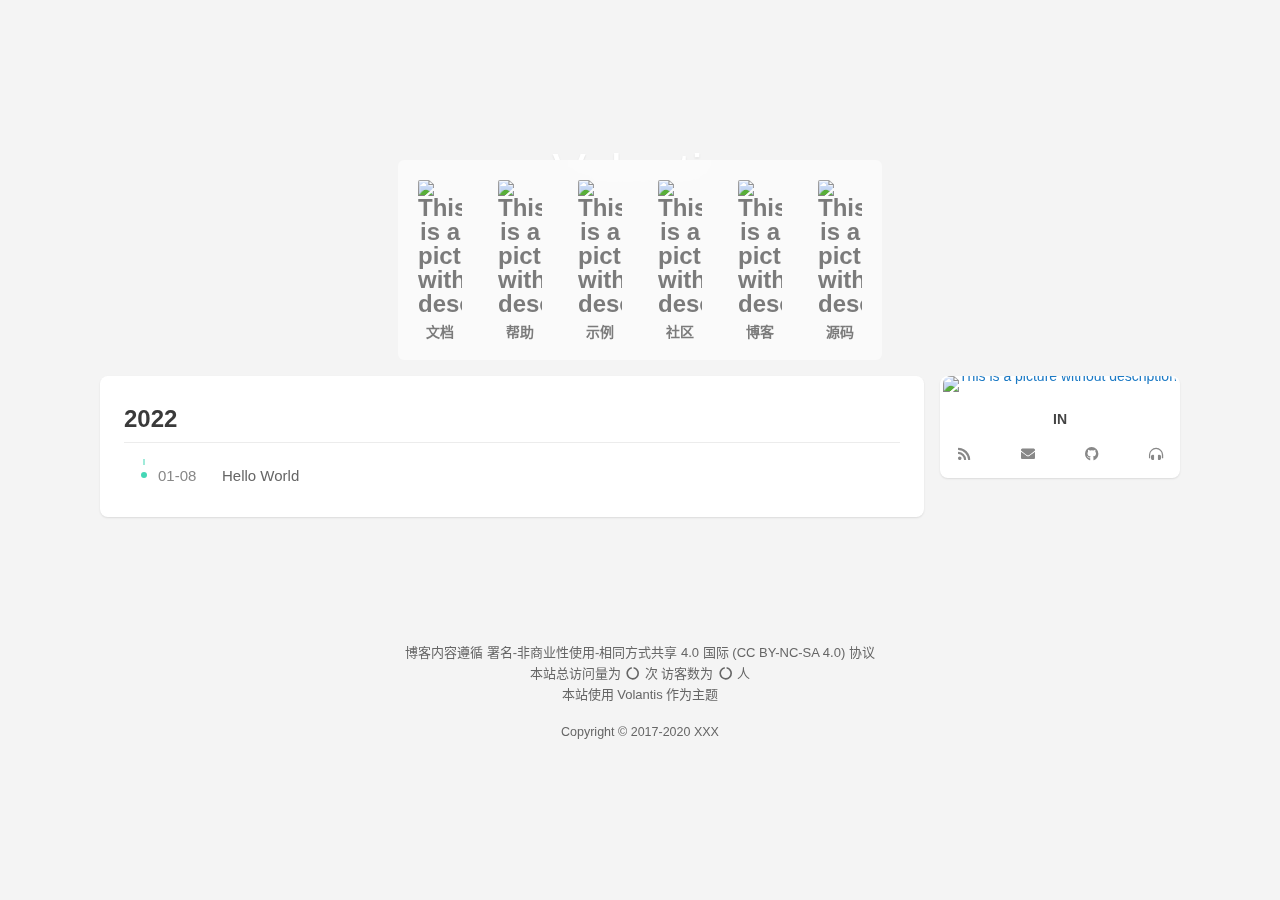
==== commit 0562eb07: "Site updated: 2022-01-10 09:48:57" ====
--- a/archives/index.html
+++ b/archives/index.html
@@ -1,5 +1,5 @@
 <!DOCTYPE html>
-<html lang="en">
+<html lang="zh-CN">
     <head hexo-theme='https://github.com/volantis-x/hexo-theme-volantis/tree/5.0.0-alpha.5'>
   <meta name="generator" content="Hexo 6.0.0">
   <meta charset="utf-8">
@@ -20,18 +20,18 @@
   <meta content="IN" name="apple-mobile-web-app-title">
   <meta content="black-translucent" name="apple-mobile-web-app-status-bar-style">
   <meta content="telephone=no" name="format-detection">
-  <link rel="preload" href="/css/style.css?time=1641633797683" as="style">
+  <link rel="preload" href="/css/style.css?time=1641779334648" as="style">
   <link rel="preload" href="https://cdn.jsdelivr.net/gh/volantis-x/cdn-fonts/VarelaRound/VarelaRound-Regular.ttf" as="font" type="font/ttf" crossorigin="anonymous">
 <link rel="preload" href="https://cdn.jsdelivr.net/gh/volantis-x/cdn-fonts/UbuntuMono/UbuntuMono-Regular.ttf" as="font" type="font/ttf" crossorigin="anonymous">
 
   <!-- 页面元数据 -->
-  <title>Archive - IN</title>
+  <title>归档 - IN</title>
   <meta name="keywords" content="null">
   <meta property="og:type" content="website">
 <meta property="og:title" content="IN">
 <meta property="og:url" content="http://example.com/archives/index.html">
 <meta property="og:site_name" content="IN">
-<meta property="og:locale" content="en_US">
+<meta property="og:locale" content="zh_CN">
 <meta property="og:image" content="https://cdn.jsdelivr.net/gh/volantis-x/cdn-org/blog/favicon/android-chrome-192x192.png">
 <meta property="article:author" content="John Doe">
 <meta name="twitter:card" content="summary">
@@ -39,6 +39,7 @@
   <!-- feed -->
   <!-- import meta -->
   <!-- link -->
+    <link rel="shortcut icon" type='image/x-icon' href="https://bravemaybesein.gitee.io/album/image/favicon.ico">
   <!-- import link -->
   <style>
     /* 首屏样式 */
@@ -254,103 +255,6 @@
   overflow: hidden;
   margin-bottom: -100px;
 }
-.cover-wrapper .cover-bg {
-  position: absolute;
-  width: 100%;
-  height: 100%;
-  background-position: center;
-  background-size: cover;
-  -webkit-background-size: cover;
-  -moz-background-size: cover;
-}
-.cover-wrapper .cover-bg.lazyload:not(.loaded) {
-  opacity: 0;
-  -webkit-opacity: 0;
-  -moz-opacity: 0;
-}
-.cover-wrapper .cover-bg.lazyload.loaded {
-  animation-delay: 0s;
-  animation-duration: 0.5s;
-  animation-fill-mode: forwards;
-  animation-timing-function: ease-out;
-  animation-name: fadeIn;
-}
-@-moz-keyframes fadeIn {
-  0% {
-    opacity: 0;
-    -webkit-opacity: 0;
-    -moz-opacity: 0;
-    filter: blur(12px);
-    transform: scale(1.02);
-    -webkit-transform: scale(1.02);
-    -khtml-transform: scale(1.02);
-    -moz-transform: scale(1.02);
-    -o-transform: scale(1.02);
-    -ms-transform: scale(1.02);
-  }
-  100% {
-    opacity: 1;
-    -webkit-opacity: 1;
-    -moz-opacity: 1;
-  }
-}
-@-webkit-keyframes fadeIn {
-  0% {
-    opacity: 0;
-    -webkit-opacity: 0;
-    -moz-opacity: 0;
-    filter: blur(12px);
-    transform: scale(1.02);
-    -webkit-transform: scale(1.02);
-    -khtml-transform: scale(1.02);
-    -moz-transform: scale(1.02);
-    -o-transform: scale(1.02);
-    -ms-transform: scale(1.02);
-  }
-  100% {
-    opacity: 1;
-    -webkit-opacity: 1;
-    -moz-opacity: 1;
-  }
-}
-@-o-keyframes fadeIn {
-  0% {
-    opacity: 0;
-    -webkit-opacity: 0;
-    -moz-opacity: 0;
-    filter: blur(12px);
-    transform: scale(1.02);
-    -webkit-transform: scale(1.02);
-    -khtml-transform: scale(1.02);
-    -moz-transform: scale(1.02);
-    -o-transform: scale(1.02);
-    -ms-transform: scale(1.02);
-  }
-  100% {
-    opacity: 1;
-    -webkit-opacity: 1;
-    -moz-opacity: 1;
-  }
-}
-@keyframes fadeIn {
-  0% {
-    opacity: 0;
-    -webkit-opacity: 0;
-    -moz-opacity: 0;
-    filter: blur(12px);
-    transform: scale(1.02);
-    -webkit-transform: scale(1.02);
-    -khtml-transform: scale(1.02);
-    -moz-transform: scale(1.02);
-    -o-transform: scale(1.02);
-    -ms-transform: scale(1.02);
-  }
-  100% {
-    opacity: 1;
-    -webkit-opacity: 1;
-    -moz-opacity: 1;
-  }
-}
 .cover-wrapper .cover-body {
   z-index: 1;
   position: relative;
@@ -816,6 +720,71 @@
     backdrop-filter: saturate(200%) blur(20px);
   }
 }
+.cover-wrapper #parallax-window {
+  position: absolute;
+  width: 100%;
+  height: 100%;
+  background: transparent;
+}
+.parallax-mirror {
+  animation-delay: 0s;
+  animation-duration: 0.5s;
+  animation-fill-mode: forwards;
+  animation-timing-function: ease-out;
+  animation-name: fadeIn;
+}
+@-moz-keyframes fadeIn {
+  0% {
+    opacity: 0;
+    -webkit-opacity: 0;
+    -moz-opacity: 0;
+    filter: blur(12px);
+  }
+  100% {
+    opacity: 1;
+    -webkit-opacity: 1;
+    -moz-opacity: 1;
+  }
+}
+@-webkit-keyframes fadeIn {
+  0% {
+    opacity: 0;
+    -webkit-opacity: 0;
+    -moz-opacity: 0;
+    filter: blur(12px);
+  }
+  100% {
+    opacity: 1;
+    -webkit-opacity: 1;
+    -moz-opacity: 1;
+  }
+}
+@-o-keyframes fadeIn {
+  0% {
+    opacity: 0;
+    -webkit-opacity: 0;
+    -moz-opacity: 0;
+    filter: blur(12px);
+  }
+  100% {
+    opacity: 1;
+    -webkit-opacity: 1;
+    -moz-opacity: 1;
+  }
+}
+@keyframes fadeIn {
+  0% {
+    opacity: 0;
+    -webkit-opacity: 0;
+    -moz-opacity: 0;
+    filter: blur(12px);
+  }
+  100% {
+    opacity: 1;
+    -webkit-opacity: 1;
+    -moz-opacity: 1;
+  }
+}
 @font-face {
   font-family: 'UbuntuMono';
   src: url("https://cdn.jsdelivr.net/gh/volantis-x/cdn-fonts/UbuntuMono/UbuntuMono-Regular.ttf");
@@ -1654,8 +1623,8 @@
 }
 
   </style>
-  <link rel="stylesheet" href="/css/style.css?time=1641633797683" media="print" onload="this.media='all';this.onload=null">
-  <noscript><link rel="stylesheet" href="/css/style.css?time=1641633797683"></noscript>
+  <link rel="stylesheet" href="/css/style.css?time=1641779334648" media="print" onload="this.media='all';this.onload=null">
+  <noscript><link rel="stylesheet" href="/css/style.css?time=1641779334648"></noscript>
   
 <script>
 if (/*@cc_on!@*/false || (!!window.MSInputMethodContext && !!document.documentMode))
@@ -1682,9 +1651,9 @@
 		'}'+
 	'</style>'+
     '<div class="kill-ie">'+
-        `<span class="kill-t"><b>Sorry, your browser cannot access this site</b></span><br/>`+
-        `<span class="kill-c">Microsoft has terminated support for Internet Explorer (IE) 10 and earlier versions in 2016. <br/>There are great security risks to continue using it. Please use contemporary mainstream browsers to access.</span><br/>`+
-        `<a target="_blank" rel="noopener" href="https://www.microsoft.com/zh-cn/WindowsForBusiness/End-of-IE-support"><strong>Learn more ></strong></a>`+
+        `<span class="kill-t"><b>抱歉，您的浏览器无法访问本站</b></span><br/>`+
+        `<span class="kill-c">微软已经于2016年终止了对 Internet Explorer (IE) 10 及更早版本的支持，<br/>继续使用存在极大的安全隐患，请使用当代主流的浏览器进行访问。</span><br/>`+
+        `<a target="_blank" rel="noopener" href="https://www.microsoft.com/zh-cn/WindowsForBusiness/End-of-IE-support"><strong>了解详情 ></strong></a>`+
     '</div>');
 </script>
 
@@ -1712,9 +1681,9 @@
 		}
 	</style>
     <div class="kill-noscript">
-        <span class="kill-t"><b>Sorry, your browser cannot access this site</b></span><br/>
-        <span class="kill-c">This page requires browser support (enable) JavaScript</span><br/>
-        <a target="_blank" rel="noopener" href="https://www.baidu.com/s?wd=启用JavaScript"><strong>Learn more ></strong></a>
+        <span class="kill-t"><b>抱歉，您的浏览器无法访问本站</b></span><br/>
+        <span class="kill-c">本页面需要浏览器支持（启用）JavaScript</span><br/>
+        <a target="_blank" rel="noopener" href="https://www.baidu.com/s?wd=启用JavaScript"><strong>了解详情 ></strong></a>
     </div>
 </noscript>
 
@@ -2347,7 +2316,7 @@
       <!-- see: /layout/_partial/scripts/_ctrl/coverCtrl.ejs -->
       <div id="half" class='cover-wrapper  dock' style="display: ;">
         
-  <div class='cover-bg lazyload placeholder' data-bg="https://uploadbeta.com/api/pictures/random/?key=BingEverydayWallpaperPicture"></div>
+  <div id="parallax-window"></div>
 
 <div class='cover-body'>
   <div class='top'>
@@ -2618,7 +2587,7 @@
       
     
       
-        <div><p>Blog content follows the <a target="_blank" rel="noopener" href="https://creativecommons.org/licenses/by-nc-sa/4.0/deed.en">Attribution-NonCommercial-ShareAlike 4.0 International (CC BY-NC-SA 4.0) License</a></p>
+        <div><p>博客内容遵循 <a target="_blank" rel="noopener" href="https://creativecommons.org/licenses/by-nc-sa/4.0/deed.zh">署名-非商业性使用-相同方式共享 4.0 国际 (CC BY-NC-SA 4.0) 协议</a></p>
 </div>
       
     
@@ -2630,9 +2599,9 @@
       
     
       
-        Use
+        本站使用
         <a href="https://github.com/volantis-x/hexo-theme-volantis/tree/dev" target="_blank" class="codename">Volantis</a>
-        as theme
+        作为主题
       
     
       
@@ -2682,8 +2651,8 @@
   <script>
   volantis.message = (title, message, option = {}, done = null) => {
     if (typeof iziToast === "undefined") {
-      volantis.css('/css/message.css?time=1641633797683')
-      volantis.js('/js/thirdparty/message.js?time=1641633797683', () => {
+      volantis.css('/css/message.css?time=1641779334648')
+      volantis.js('/js/thirdparty/message.js?time=1641779334648', () => {
         tozashMessage(title, message, option, done);
       });
     } else {
@@ -2728,8 +2697,8 @@
 
   volantis.question = (title, message, option = {}, success = null, cancel = null, done = null) => {
     if (typeof iziToast === "undefined") {
-      volantis.css('/css/message.css?time=1641633797683')
-      volantis.js('/js/thirdparty/message.js?time=1641633797683', () => {
+      volantis.css('/css/message.css?time=1641779334648')
+      volantis.js('/js/thirdparty/message.js?time=1641779334648', () => {
         tozashQuestion(title, message, option, success, cancel, done);
       });
     } else {
@@ -2788,8 +2757,8 @@
     }
     
     if (typeof iziToast === "undefined") {
-      volantis.css('/css/message.css?time=1641633797683')
-      volantis.js('/js/thirdparty/message.js?time=1641633797683', () => {
+      volantis.css('/css/message.css?time=1641779334648')
+      volantis.js('/js/thirdparty/message.js?time=1641779334648', () => {
         hideMessage(done);
       });
     } else {
@@ -2839,7 +2808,7 @@
       <li class='option menuOption-Content'>
         <span class='vlts-menu opt fix-cursor-default menu-Option' data-fn-type='copyText'>
           
-          <i class='fa fa-copy fa-fw'></i> Copy Text
+          <i class='fa fa-copy fa-fw'></i> 复制文本
         </span>
         <span class='vlts-menu opt fix-cursor-default menu-Option' data-fn-type='copyPaste'>
           
@@ -2856,16 +2825,16 @@
         
         <span class='vlts-menu opt fix-cursor-default menu-Option' data-fn-type='searchWord'>
           
-          <i class='fa fa-search fa-fw'></i> Site Search
+          <i class='fa fa-search fa-fw'></i> 站内搜索
         </span>
         
         <span class='vlts-menu opt fix-cursor-default menu-Option' data-fn-type='openTab'>
           
-          <i class='fa fa-external-link-square-alt fa-fw mR12'></i> Open Link in New Tab
+          <i class='fa fa-external-link-square-alt fa-fw mR12'></i> 在新标签页打开
         </span>
         <span class='vlts-menu opt fix-cursor-default menu-Option' data-fn-type='copySrc'>
           
-          <i class='fa fa-image fa-fw mR12'></i> Copy Image Link
+          <i class='fa fa-image fa-fw mR12'></i> 复制图片地址
         </span>
         <span class='vlts-menu opt fix-cursor-default menu-Option' data-fn-type='copyImg'>
           
@@ -3027,7 +2996,7 @@
     
       volantis.APlayerController = {};
     
-    volantis.js('/js/plugins/rightMenu.js?time=1641633797683')
+    volantis.js('/js/plugins/rightMenu.js?time=1641779334648')
   </script>
 
 
@@ -3041,19 +3010,19 @@
     
       const sites_api = document.getElementById('sites-api');
       if (sites_api != undefined && typeof SitesJS === 'undefined') {
-        volantis.js("/js/plugins/sites.js?time=1641633797683")
+        volantis.js("/js/plugins/sites.js?time=1641779334648")
       }
     
     
       const friends_api = document.getElementById('friends-api');
       if (friends_api != undefined && typeof FriendsJS === 'undefined') {
-        volantis.js("/js/plugins/friends.js?time=1641633797683")
+        volantis.js("/js/plugins/friends.js?time=1641779334648")
       }
     
     
       const contributors_api = document.getElementById('contributors-api');
       if (contributors_api != undefined && typeof ContributorsJS === 'undefined') {
-        volantis.js("/js/plugins/contributors.js?time=1641633797683")
+        volantis.js("/js/plugins/contributors.js?time=1641779334648")
       }
     
   };
@@ -3175,7 +3144,7 @@
 
 
 
-<script src="/js/app.js?time=1641633797683.js"></script>
+<script src="/js/app.js?time=1641779334648.js"></script>
 
 
 <!-- optional -->
@@ -3188,7 +3157,7 @@
 
   function loadSearchScript() {
     // see: layout/_partial/scripts/_ctrl/cdnCtrl.ejs
-    return volantis.js("/js/search/hexo.js?time=1641633797683");
+    return volantis.js("/js/search/hexo.js?time=1641779334648");
   }
 
   function loadSearchService() {
@@ -3250,6 +3219,61 @@
 
 
 
+
+
+  <script>
+  let imgs = ["https://cdn.jsdelivr.net/gh/volantis-x/cdn-wallpaper-minimalist/2020/051.webp","https://cdn.jsdelivr.net/gh/volantis-x/cdn-wallpaper-minimalist/2020/001.webp","https://cdn.jsdelivr.net/gh/volantis-x/cdn-wallpaper-minimalist/2020/002.webp","https://cdn.jsdelivr.net/gh/volantis-x/cdn-wallpaper-minimalist/2020/056.webp","https://cdn.jsdelivr.net/gh/volantis-x/cdn-wallpaper-minimalist/2020/025.webp","https://cdn.jsdelivr.net/gh/volantis-x/cdn-wallpaper-minimalist/2020/033.webp","https://cdn.jsdelivr.net/gh/volantis-x/cdn-wallpaper-minimalist/2020/012.webp","https://cdn.jsdelivr.net/gh/volantis-x/cdn-wallpaper-minimalist/2020/038.webp","https://cdn.jsdelivr.net/gh/volantis-x/cdn-wallpaper-minimalist/2020/034.webp","https://cdn.jsdelivr.net/gh/volantis-x/cdn-wallpaper-minimalist/2020/054.webp","https://cdn.jsdelivr.net/gh/volantis-x/cdn-wallpaper-minimalist/2020/035.webp","https://cdn.jsdelivr.net/gh/volantis-x/cdn-wallpaper-minimalist/2020/019.webp","https://cdn.jsdelivr.net/gh/volantis-x/cdn-wallpaper-minimalist/2020/005.webp","https://cdn.jsdelivr.net/gh/volantis-x/cdn-wallpaper-minimalist/2020/004.webp","https://cdn.jsdelivr.net/gh/volantis-x/cdn-wallpaper-minimalist/2020/042.webp","https://cdn.jsdelivr.net/gh/volantis-x/cdn-wallpaper-minimalist/2020/046.webp","https://cdn.jsdelivr.net/gh/volantis-x/cdn-wallpaper-minimalist/2020/052.webp","https://cdn.jsdelivr.net/gh/volantis-x/cdn-wallpaper-minimalist/2020/006.webp","https://cdn.jsdelivr.net/gh/volantis-x/cdn-wallpaper-minimalist/2020/016.webp","https://cdn.jsdelivr.net/gh/volantis-x/cdn-wallpaper-minimalist/2020/039.webp","https://cdn.jsdelivr.net/gh/volantis-x/cdn-wallpaper-minimalist/2020/003.webp"];
+  let index = 0;
+  let IntervalParallax = null;
+
+  function parallax(){
+    let ParallaxWindow = document.querySelector("#parallax-window");
+    
+    Parallax.window = ParallaxWindow;
+    Parallax.options.fade = 1500;
+    Parallax.cache = 1;
+    next_parallax();
+    Parallax.init();
+    if (imgs.length>1) {
+      IntervalParallax = setInterval(function () {
+        next_parallax();
+      }, '10000');
+    }
+  }
+
+  function next_parallax() {
+    if (typeof Parallax == "undefined") {
+      return
+    }
+    
+      if (!document.querySelector("#full")&&!document.querySelector("#half")) {
+        return
+      }
+    
+    if (imgs.length>=1) {
+      Parallax.options.src = imgs[index % imgs.length];
+      Parallax.start();
+      index++;
+      if (Parallax.cache) {
+        fetch(imgs[index % imgs.length] +"?t=" + new Date().getTime());
+        if (index == imgs.length) {
+          Parallax.cache = 0;
+        }
+      }
+    }
+  }
+  var runningOnBrowser = typeof window !== "undefined";
+  var isBot = runningOnBrowser && !("onscroll" in window) || typeof navigator !== "undefined" && /(gle|ing|ro|msn)bot|crawl|spider|yand|duckgo/i.test(navigator.userAgent);
+  if (!isBot) {
+    volantis.js('/js/plugins/parallax.js?time=1641779334648').then(()=>{
+      parallax()
+    })
+    volantis.pjax.send(()=>{
+      clearInterval(IntervalParallax)
+    },"clearIntervalParallax");
+    volantis.pjax.push(parallax);
+  }
+</script>
 
 
 
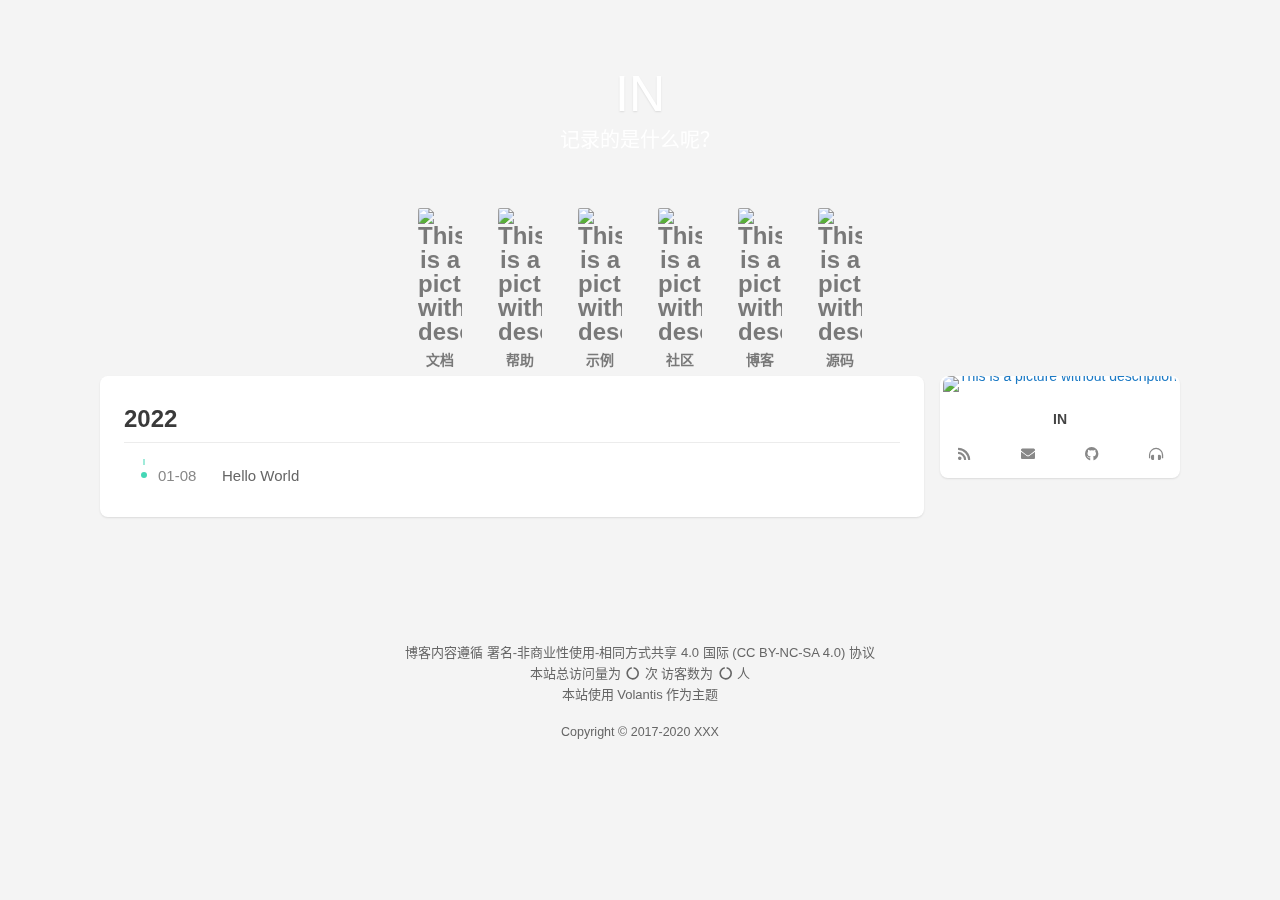
==== commit b46edb9e: "Site updated: 2022-01-10 11:03:52" ====
--- a/archives/index.html
+++ b/archives/index.html
@@ -20,7 +20,7 @@
   <meta content="IN" name="apple-mobile-web-app-title">
   <meta content="black-translucent" name="apple-mobile-web-app-status-bar-style">
   <meta content="telephone=no" name="format-detection">
-  <link rel="preload" href="/css/style.css?time=1641779334648" as="style">
+  <link rel="preload" href="/css/style.css?time=1641783824945" as="style">
   <link rel="preload" href="https://cdn.jsdelivr.net/gh/volantis-x/cdn-fonts/VarelaRound/VarelaRound-Regular.ttf" as="font" type="font/ttf" crossorigin="anonymous">
 <link rel="preload" href="https://cdn.jsdelivr.net/gh/volantis-x/cdn-fonts/UbuntuMono/UbuntuMono-Regular.ttf" as="font" type="font/ttf" crossorigin="anonymous">
 
@@ -672,53 +672,34 @@
 .cover-wrapper.focus .menu .list-h a:hover {
   background: var(--color-card);
 }
-.cover-wrapper.dock .top {
-  margin-bottom: 48px;
-}
-.cover-wrapper.dock .menu {
+.cover-wrapper.focus .menu {
+  transition: all 0.28s ease;
+  -webkit-transition: all 0.28s ease;
+  -khtml-transition: all 0.28s ease;
+  -moz-transition: all 0.28s ease;
+  -o-transition: all 0.28s ease;
+  -ms-transition: all 0.28s ease;
+}
+.cover-wrapper.focus .menu .list-h {
+  margin: 2px;
+}
+.cover-wrapper.focus .menu:hover {
   background: rgba(255,255,255,0.5);
-  position: absolute;
-  bottom: 0;
-  max-width: 100%;
-}
-.cover-wrapper.dock .menu .list-h {
-  flex-wrap: nowrap;
-  -webkit-flex-wrap: nowrap;
-  -khtml-flex-wrap: nowrap;
-  -moz-flex-wrap: nowrap;
-  -o-flex-wrap: nowrap;
-  -ms-flex-wrap: nowrap;
-  margin: 4px;
-}
-.cover-wrapper.dock .menu .list-h a+a {
-  margin-left: 4px;
-}
-@media screen and (max-width: 500px) {
-  .cover-wrapper.dock .menu .list-h {
-    overflow-x: scroll;
-  }
-  .cover-wrapper.dock .menu .list-h::-webkit-scrollbar {
-    height: 0;
-    width: 0;
-  }
-  .cover-wrapper.dock .menu .list-h::-webkit-scrollbar-track-piece {
-    background: transparent;
-  }
-  .cover-wrapper.dock .menu .list-h::-webkit-scrollbar-thumb {
-    background: #44d7b6;
-    cursor: pointer;
-    border-radius: 0;
-    -webkit-border-radius: 0;
-  }
-  .cover-wrapper.dock .menu .list-h::-webkit-scrollbar-thumb:hover {
-    background: #ff5722;
-  }
 }
 @supports (backdrop-filter: blur(20px)) {
-  .cover-wrapper.dock .menu {
+  .cover-wrapper.focus .menu:hover {
     background: rgba(255,255,255,0.5);
     backdrop-filter: saturate(200%) blur(20px);
   }
+}
+.cover-wrapper.focus .menu .list-h a {
+  margin: 2px;
+}
+.cover-wrapper.focus .menu .list-h a:hover {
+  opacity: 1;
+  -webkit-opacity: 1;
+  -moz-opacity: 1;
+  background: var(--color-card);
 }
 .cover-wrapper #parallax-window {
   position: absolute;
@@ -1623,8 +1604,8 @@
 }
 
   </style>
-  <link rel="stylesheet" href="/css/style.css?time=1641779334648" media="print" onload="this.media='all';this.onload=null">
-  <noscript><link rel="stylesheet" href="/css/style.css?time=1641779334648"></noscript>
+  <link rel="stylesheet" href="/css/style.css?time=1641783824945" media="print" onload="this.media='all';this.onload=null">
+  <noscript><link rel="stylesheet" href="/css/style.css?time=1641783824945"></noscript>
   
 <script>
 if (/*@cc_on!@*/false || (!!window.MSInputMethodContext && !!document.documentMode))
@@ -2314,7 +2295,7 @@
   
     
       <!-- see: /layout/_partial/scripts/_ctrl/coverCtrl.ejs -->
-      <div id="half" class='cover-wrapper  dock' style="display: ;">
+      <div id="half" class='cover-wrapper  focus' style="display: ;">
         
   <div id="parallax-window"></div>
 
@@ -2322,8 +2303,10 @@
   <div class='top'>
     
     
-      <p class="title">Volantis</p>
-    
+      <p class="title">IN</p>
+    
+    
+      <p class="subtitle">记录的是什么呢？</p>
     
   </div>
   <div class='bottom'>
@@ -2651,8 +2634,8 @@
   <script>
   volantis.message = (title, message, option = {}, done = null) => {
     if (typeof iziToast === "undefined") {
-      volantis.css('/css/message.css?time=1641779334648')
-      volantis.js('/js/thirdparty/message.js?time=1641779334648', () => {
+      volantis.css('/css/message.css?time=1641783824945')
+      volantis.js('/js/thirdparty/message.js?time=1641783824945', () => {
         tozashMessage(title, message, option, done);
       });
     } else {
@@ -2697,8 +2680,8 @@
 
   volantis.question = (title, message, option = {}, success = null, cancel = null, done = null) => {
     if (typeof iziToast === "undefined") {
-      volantis.css('/css/message.css?time=1641779334648')
-      volantis.js('/js/thirdparty/message.js?time=1641779334648', () => {
+      volantis.css('/css/message.css?time=1641783824945')
+      volantis.js('/js/thirdparty/message.js?time=1641783824945', () => {
         tozashQuestion(title, message, option, success, cancel, done);
       });
     } else {
@@ -2757,8 +2740,8 @@
     }
     
     if (typeof iziToast === "undefined") {
-      volantis.css('/css/message.css?time=1641779334648')
-      volantis.js('/js/thirdparty/message.js?time=1641779334648', () => {
+      volantis.css('/css/message.css?time=1641783824945')
+      volantis.js('/js/thirdparty/message.js?time=1641783824945', () => {
         hideMessage(done);
       });
     } else {
@@ -2996,7 +2979,7 @@
     
       volantis.APlayerController = {};
     
-    volantis.js('/js/plugins/rightMenu.js?time=1641779334648')
+    volantis.js('/js/plugins/rightMenu.js?time=1641783824945')
   </script>
 
 
@@ -3010,19 +2993,19 @@
     
       const sites_api = document.getElementById('sites-api');
       if (sites_api != undefined && typeof SitesJS === 'undefined') {
-        volantis.js("/js/plugins/sites.js?time=1641779334648")
+        volantis.js("/js/plugins/sites.js?time=1641783824945")
       }
     
     
       const friends_api = document.getElementById('friends-api');
       if (friends_api != undefined && typeof FriendsJS === 'undefined') {
-        volantis.js("/js/plugins/friends.js?time=1641779334648")
+        volantis.js("/js/plugins/friends.js?time=1641783824945")
       }
     
     
       const contributors_api = document.getElementById('contributors-api');
       if (contributors_api != undefined && typeof ContributorsJS === 'undefined') {
-        volantis.js("/js/plugins/contributors.js?time=1641779334648")
+        volantis.js("/js/plugins/contributors.js?time=1641783824945")
       }
     
   };
@@ -3144,7 +3127,7 @@
 
 
 
-<script src="/js/app.js?time=1641779334648.js"></script>
+<script src="/js/app.js?time=1641783824945.js"></script>
 
 
 <!-- optional -->
@@ -3157,7 +3140,7 @@
 
   function loadSearchScript() {
     // see: layout/_partial/scripts/_ctrl/cdnCtrl.ejs
-    return volantis.js("/js/search/hexo.js?time=1641779334648");
+    return volantis.js("/js/search/hexo.js?time=1641783824945");
   }
 
   function loadSearchService() {
@@ -3222,7 +3205,7 @@
 
 
   <script>
-  let imgs = ["https://cdn.jsdelivr.net/gh/volantis-x/cdn-wallpaper-minimalist/2020/051.webp","https://cdn.jsdelivr.net/gh/volantis-x/cdn-wallpaper-minimalist/2020/001.webp","https://cdn.jsdelivr.net/gh/volantis-x/cdn-wallpaper-minimalist/2020/002.webp","https://cdn.jsdelivr.net/gh/volantis-x/cdn-wallpaper-minimalist/2020/056.webp","https://cdn.jsdelivr.net/gh/volantis-x/cdn-wallpaper-minimalist/2020/025.webp","https://cdn.jsdelivr.net/gh/volantis-x/cdn-wallpaper-minimalist/2020/033.webp","https://cdn.jsdelivr.net/gh/volantis-x/cdn-wallpaper-minimalist/2020/012.webp","https://cdn.jsdelivr.net/gh/volantis-x/cdn-wallpaper-minimalist/2020/038.webp","https://cdn.jsdelivr.net/gh/volantis-x/cdn-wallpaper-minimalist/2020/034.webp","https://cdn.jsdelivr.net/gh/volantis-x/cdn-wallpaper-minimalist/2020/054.webp","https://cdn.jsdelivr.net/gh/volantis-x/cdn-wallpaper-minimalist/2020/035.webp","https://cdn.jsdelivr.net/gh/volantis-x/cdn-wallpaper-minimalist/2020/019.webp","https://cdn.jsdelivr.net/gh/volantis-x/cdn-wallpaper-minimalist/2020/005.webp","https://cdn.jsdelivr.net/gh/volantis-x/cdn-wallpaper-minimalist/2020/004.webp","https://cdn.jsdelivr.net/gh/volantis-x/cdn-wallpaper-minimalist/2020/042.webp","https://cdn.jsdelivr.net/gh/volantis-x/cdn-wallpaper-minimalist/2020/046.webp","https://cdn.jsdelivr.net/gh/volantis-x/cdn-wallpaper-minimalist/2020/052.webp","https://cdn.jsdelivr.net/gh/volantis-x/cdn-wallpaper-minimalist/2020/006.webp","https://cdn.jsdelivr.net/gh/volantis-x/cdn-wallpaper-minimalist/2020/016.webp","https://cdn.jsdelivr.net/gh/volantis-x/cdn-wallpaper-minimalist/2020/039.webp","https://cdn.jsdelivr.net/gh/volantis-x/cdn-wallpaper-minimalist/2020/003.webp"];
+  let imgs = ["https://cdn.jsdelivr.net/gh/volantis-x/cdn-wallpaper-minimalist/2020/004.webp","https://cdn.jsdelivr.net/gh/volantis-x/cdn-wallpaper-minimalist/2020/003.webp","https://cdn.jsdelivr.net/gh/volantis-x/cdn-wallpaper-minimalist/2020/038.webp","https://cdn.jsdelivr.net/gh/volantis-x/cdn-wallpaper-minimalist/2020/025.webp","https://cdn.jsdelivr.net/gh/volantis-x/cdn-wallpaper-minimalist/2020/001.webp","https://cdn.jsdelivr.net/gh/volantis-x/cdn-wallpaper-minimalist/2020/034.webp","https://cdn.jsdelivr.net/gh/volantis-x/cdn-wallpaper-minimalist/2020/002.webp","https://cdn.jsdelivr.net/gh/volantis-x/cdn-wallpaper-minimalist/2020/033.webp","https://cdn.jsdelivr.net/gh/volantis-x/cdn-wallpaper-minimalist/2020/039.webp","https://cdn.jsdelivr.net/gh/volantis-x/cdn-wallpaper-minimalist/2020/051.webp","https://cdn.jsdelivr.net/gh/volantis-x/cdn-wallpaper-minimalist/2020/052.webp","https://cdn.jsdelivr.net/gh/volantis-x/cdn-wallpaper-minimalist/2020/042.webp","https://cdn.jsdelivr.net/gh/volantis-x/cdn-wallpaper-minimalist/2020/012.webp","https://cdn.jsdelivr.net/gh/volantis-x/cdn-wallpaper-minimalist/2020/005.webp","https://cdn.jsdelivr.net/gh/volantis-x/cdn-wallpaper-minimalist/2020/019.webp","https://cdn.jsdelivr.net/gh/volantis-x/cdn-wallpaper-minimalist/2020/006.webp","https://cdn.jsdelivr.net/gh/volantis-x/cdn-wallpaper-minimalist/2020/035.webp","https://cdn.jsdelivr.net/gh/volantis-x/cdn-wallpaper-minimalist/2020/016.webp","https://cdn.jsdelivr.net/gh/volantis-x/cdn-wallpaper-minimalist/2020/056.webp","https://cdn.jsdelivr.net/gh/volantis-x/cdn-wallpaper-minimalist/2020/046.webp","https://cdn.jsdelivr.net/gh/volantis-x/cdn-wallpaper-minimalist/2020/054.webp"];
   let index = 0;
   let IntervalParallax = null;
 
@@ -3265,7 +3248,7 @@
   var runningOnBrowser = typeof window !== "undefined";
   var isBot = runningOnBrowser && !("onscroll" in window) || typeof navigator !== "undefined" && /(gle|ing|ro|msn)bot|crawl|spider|yand|duckgo/i.test(navigator.userAgent);
   if (!isBot) {
-    volantis.js('/js/plugins/parallax.js?time=1641779334648').then(()=>{
+    volantis.js('/js/plugins/parallax.js?time=1641783824945').then(()=>{
       parallax()
     })
     volantis.pjax.send(()=>{
